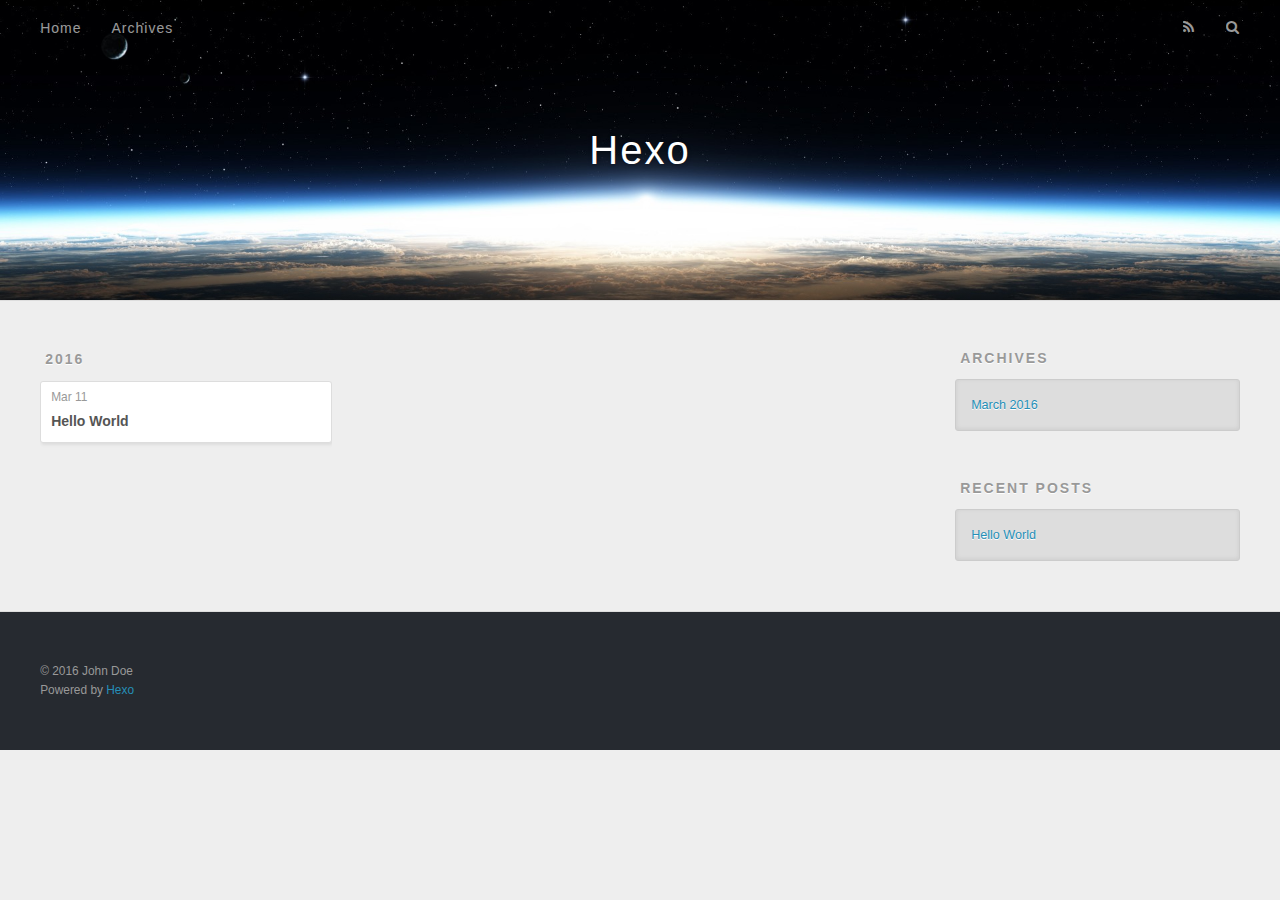
==== archives/index.html @ 0639b70a "Site updated: 2016-03-12 00:21:22" ====
<!DOCTYPE html>
<html>
<head>
  <meta charset="utf-8">
  
  <title>Archives | Hexo</title>
  <meta name="viewport" content="width=device-width, initial-scale=1, maximum-scale=1">
  <meta name="description">
<meta property="og:type" content="website">
<meta property="og:title" content="Hexo">
<meta property="og:url" content="http://yoursite.com/archives/index.html">
<meta property="og:site_name" content="Hexo">
<meta property="og:description">
<meta name="twitter:card" content="summary">
<meta name="twitter:title" content="Hexo">
<meta name="twitter:description">
  
    <link rel="alternate" href="/atom.xml" title="Hexo" type="application/atom+xml">
  
  
    <link rel="icon" href="/favicon.png">
  
  
    <link href="//fonts.googleapis.com/css?family=Source+Code+Pro" rel="stylesheet" type="text/css">
  
  <link rel="stylesheet" href="/css/style.css">
  

</head>

<body>
  <div id="container">
    <div id="wrap">
      <header id="header">
  <div id="banner"></div>
  <div id="header-outer" class="outer">
    <div id="header-title" class="inner">
      <h1 id="logo-wrap">
        <a href="/" id="logo">Hexo</a>
      </h1>
      
    </div>
    <div id="header-inner" class="inner">
      <nav id="main-nav">
        <a id="main-nav-toggle" class="nav-icon"></a>
        
          <a class="main-nav-link" href="/">Home</a>
        
          <a class="main-nav-link" href="/archives">Archives</a>
        
      </nav>
      <nav id="sub-nav">
        
          <a id="nav-rss-link" class="nav-icon" href="/atom.xml" title="RSS Feed"></a>
        
        <a id="nav-search-btn" class="nav-icon" title="Search"></a>
      </nav>
      <div id="search-form-wrap">
        <form action="//google.com/search" method="get" accept-charset="UTF-8" class="search-form"><input type="search" name="q" results="0" class="search-form-input" placeholder="Search"><button type="submit" class="search-form-submit">&#xF002;</button><input type="hidden" name="sitesearch" value="http://yoursite.com"></form>
      </div>
    </div>
  </div>
</header>
      <div class="outer">
        <section id="main">
  
  
    
    
      
      
      <section class="archives-wrap">
        <div class="archive-year-wrap">
          <a href="/archives/2016" class="archive-year">2016</a>
        </div>
        <div class="archives">
    
    <article class="archive-article archive-type-post">
  <div class="archive-article-inner">
    <header class="archive-article-header">
      <a href="/2016/03/11/hello-world/" class="archive-article-date">
  <time datetime="2016-03-11T15:10:54.000Z" itemprop="datePublished">Mar 11</time>
</a>
      
  
    <h1 itemprop="name">
      <a class="archive-article-title" href="/2016/03/11/hello-world/">Hello World</a>
    </h1>
  

    </header>
  </div>
</article>
  
  
    </div></section>
  

</section>
        
          <aside id="sidebar">
  
    

  
    

  
    
  
    
  <div class="widget-wrap">
    <h3 class="widget-title">Archives</h3>
    <div class="widget">
      <ul class="archive-list"><li class="archive-list-item"><a class="archive-list-link" href="/archives/2016/03/">March 2016</a></li></ul>
    </div>
  </div>


  
    
  <div class="widget-wrap">
    <h3 class="widget-title">Recent Posts</h3>
    <div class="widget">
      <ul>
        
          <li>
            <a href="/2016/03/11/hello-world/">Hello World</a>
          </li>
        
      </ul>
    </div>
  </div>

  
</aside>
        
      </div>
      <footer id="footer">
  
  <div class="outer">
    <div id="footer-info" class="inner">
      &copy; 2016 John Doe<br>
      Powered by <a href="http://hexo.io/" target="_blank">Hexo</a>
    </div>
  </div>
</footer>
    </div>
    <nav id="mobile-nav">
  
    <a href="/" class="mobile-nav-link">Home</a>
  
    <a href="/archives" class="mobile-nav-link">Archives</a>
  
</nav>
    

<script src="//ajax.googleapis.com/ajax/libs/jquery/2.0.3/jquery.min.js"></script>


  <link rel="stylesheet" href="/fancybox/jquery.fancybox.css">
  <script src="/fancybox/jquery.fancybox.pack.js"></script>


<script src="/js/script.js"></script>

  </div>
</body>
</html>
---- css/style.css ----
body {
  width: 100%;
}
body:before,
body:after {
  content: "";
  display: table;
}
body:after {
  clear: both;
}
html,
body,
div,
span,
applet,
object,
iframe,
h1,
h2,
h3,
h4,
h5,
h6,
p,
blockquote,
pre,
a,
abbr,
acronym,
address,
big,
cite,
code,
del,
dfn,
em,
img,
ins,
kbd,
q,
s,
samp,
small,
strike,
strong,
sub,
sup,
tt,
var,
dl,
dt,
dd,
ol,
ul,
li,
fieldset,
form,
label,
legend,
table,
caption,
tbody,
tfoot,
thead,
tr,
th,
td {
  margin: 0;
  padding: 0;
  border: 0;
  outline: 0;
  font-weight: inherit;
  font-style: inherit;
  font-family: inherit;
  font-size: 100%;
  vertical-align: baseline;
}
body {
  line-height: 1;
  color: #000;
  background: #fff;
}
ol,
ul {
  list-style: none;
}
table {
  border-collapse: separate;
  border-spacing: 0;
  vertical-align: middle;
}
caption,
th,
td {
  text-align: left;
  font-weight: normal;
  vertical-align: middle;
}
a img {
  border: none;
}
input,
button {
  margin: 0;
  padding: 0;
}
input::-moz-focus-inner,
button::-moz-focus-inner {
  border: 0;
  padding: 0;
}
@font-face {
  font-family: FontAwesome;
  font-style: normal;
  font-weight: normal;
  src: url("fonts/fontawesome-webfont.eot?v=#4.0.3");
  src: url("fonts/fontawesome-webfont.eot?#iefix&v=#4.0.3") format("embedded-opentype"), url("fonts/fontawesome-webfont.woff?v=#4.0.3") format("woff"), url("fonts/fontawesome-webfont.ttf?v=#4.0.3") format("truetype"), url("fonts/fontawesome-webfont.svg#fontawesomeregular?v=#4.0.3") format("svg");
}
html,
body,
#container {
  height: 100%;
}
body {
  background: #eee;
  font: 14px "Helvetica Neue", Helvetica, Arial, sans-serif;
  -webkit-text-size-adjust: 100%;
}
.outer {
  max-width: 1220px;
  margin: 0 auto;
  padding: 0 20px;
}
.outer:before,
.outer:after {
  content: "";
  display: table;
}
.outer:after {
  clear: both;
}
.inner {
  display: inline;
  float: left;
  width: 98.33333333333333%;
  margin: 0 0.833333333333333%;
}
.left,
.alignleft {
  float: left;
}
.right,
.alignright {
  float: right;
}
.clear {
  clear: both;
}
#container {
  position: relative;
}
.mobile-nav-on {
  overflow: hidden;
}
#wrap {
  height: 100%;
  width: 100%;
  position: absolute;
  top: 0;
  left: 0;
  -webkit-transition: 0.2s ease-out;
  -moz-transition: 0.2s ease-out;
  -ms-transition: 0.2s ease-out;
  transition: 0.2s ease-out;
  z-index: 1;
  background: #eee;
}
.mobile-nav-on #wrap {
  left: 280px;
}
@media screen and (min-width: 768px) {
  #main {
    display: inline;
    float: left;
    width: 73.33333333333333%;
    margin: 0 0.833333333333333%;
  }
}
.article-date,
.article-category-link,
.archive-year,
.widget-title {
  text-decoration: none;
  text-transform: uppercase;
  letter-spacing: 2px;
  color: #999;
  margin-bottom: 1em;
  margin-left: 5px;
  line-height: 1em;
  text-shadow: 0 1px #fff;
  font-weight: bold;
}
.article-inner,
.archive-article-inner {
  background: #fff;
  -webkit-box-shadow: 1px 2px 3px #ddd;
  box-shadow: 1px 2px 3px #ddd;
  border: 1px solid #ddd;
  -webkit-border-radius: 3px;
  border-radius: 3px;
}
.article-entry h1,
.widget h1 {
  font-size: 2em;
}
.article-entry h2,
.widget h2 {
  font-size: 1.5em;
}
.article-entry h3,
.widget h3 {
  font-size: 1.3em;
}
.article-entry h4,
.widget h4 {
  font-size: 1.2em;
}
.article-entry h5,
.widget h5 {
  font-size: 1em;
}
.article-entry h6,
.widget h6 {
  font-size: 1em;
  color: #999;
}
.article-entry hr,
.widget hr {
  border: 1px dashed #ddd;
}
.article-entry strong,
.widget strong {
  font-weight: bold;
}
.article-entry em,
.widget em,
.article-entry cite,
.widget cite {
  font-style: italic;
}
.article-entry sup,
.widget sup,
.article-entry sub,
.widget sub {
  font-size: 0.75em;
  line-height: 0;
  position: relative;
  vertical-align: baseline;
}
.article-entry sup,
.widget sup {
  top: -0.5em;
}
.article-entry sub,
.widget sub {
  bottom: -0.2em;
}
.article-entry small,
.widget small {
  font-size: 0.85em;
}
.article-entry acronym,
.widget acronym,
.article-entry abbr,
.widget abbr {
  border-bottom: 1px dotted;
}
.article-entry ul,
.widget ul,
.article-entry ol,
.widget ol,
.article-entry dl,
.widget dl {
  margin: 0 20px;
  line-height: 1.6em;
}
.article-entry ul ul,
.widget ul ul,
.article-entry ol ul,
.widget ol ul,
.article-entry ul ol,
.widget ul ol,
.article-entry ol ol,
.widget ol ol {
  margin-top: 0;
  margin-bottom: 0;
}
.article-entry ul,
.widget ul {
  list-style: disc;
}
.article-entry ol,
.widget ol {
  list-style: decimal;
}
.article-entry dt,
.widget dt {
  font-weight: bold;
}
#header {
  height: 300px;
  position: relative;
  border-bottom: 1px solid #ddd;
}
#header:before,
#header:after {
  content: "";
  position: absolute;
  left: 0;
  right: 0;
  height: 40px;
}
#header:before {
  top: 0;
  background: -webkit-linear-gradient(rgba(0,0,0,0.2), transparent);
  background: -moz-linear-gradient(rgba(0,0,0,0.2), transparent);
  background: -ms-linear-gradient(rgba(0,0,0,0.2), transparent);
  background: linear-gradient(rgba(0,0,0,0.2), transparent);
}
#header:after {
  bottom: 0;
  background: -webkit-linear-gradient(transparent, rgba(0,0,0,0.2));
  background: -moz-linear-gradient(transparent, rgba(0,0,0,0.2));
  background: -ms-linear-gradient(transparent, rgba(0,0,0,0.2));
  background: linear-gradient(transparent, rgba(0,0,0,0.2));
}
#header-outer {
  height: 100%;
  position: relative;
}
#header-inner {
  position: relative;
  overflow: hidden;
}
#banner {
  position: absolute;
  top: 0;
  left: 0;
  width: 100%;
  height: 100%;
  background: url("images/banner.jpg") center #000;
  -webkit-background-size: cover;
  -moz-background-size: cover;
  background-size: cover;
  z-index: -1;
}
#header-title {
  text-align: center;
  height: 40px;
  position: absolute;
  top: 50%;
  left: 0;
  margin-top: -20px;
}
#logo,
#subtitle {
  text-decoration: none;
  color: #fff;
  font-weight: 300;
  text-shadow: 0 1px 4px rgba(0,0,0,0.3);
}
#logo {
  font-size: 40px;
  line-height: 40px;
  letter-spacing: 2px;
}
#subtitle {
  font-size: 16px;
  line-height: 16px;
  letter-spacing: 1px;
}
#subtitle-wrap {
  margin-top: 16px;
}
#main-nav {
  float: left;
  margin-left: -15px;
}
.nav-icon,
.main-nav-link {
  float: left;
  color: #fff;
  opacity: 0.6;
  text-decoration: none;
  text-shadow: 0 1px rgba(0,0,0,0.2);
  -webkit-transition: opacity 0.2s;
  -moz-transition: opacity 0.2s;
  -ms-transition: opacity 0.2s;
  transition: opacity 0.2s;
  display: block;
  padding: 20px 15px;
}
.nav-icon:hover,
.main-nav-link:hover {
  opacity: 1;
}
.nav-icon {
  font-family: FontAwesome;
  text-align: center;
  font-size: 14px;
  width: 14px;
  height: 14px;
  padding: 20px 15px;
  position: relative;
  cursor: pointer;
}
.main-nav-link {
  font-weight: 300;
  letter-spacing: 1px;
}
@media screen and (max-width: 479px) {
  .main-nav-link {
    display: none;
  }
}
#main-nav-toggle {
  display: none;
}
#main-nav-toggle:before {
  content: "\f0c9";
}
@media screen and (max-width: 479px) {
  #main-nav-toggle {
    display: block;
  }
}
#sub-nav {
  float: right;
  margin-right: -15px;
}
#nav-rss-link:before {
  content: "\f09e";
}
#nav-search-btn:before {
  content: "\f002";
}
#search-form-wrap {
  position: absolute;
  top: 15px;
  width: 150px;
  height: 30px;
  right: -150px;
  opacity: 0;
  -webkit-transition: 0.2s ease-out;
  -moz-transition: 0.2s ease-out;
  -ms-transition: 0.2s ease-out;
  transition: 0.2s ease-out;
}
#search-form-wrap.on {
  opacity: 1;
  right: 0;
}
@media screen and (max-width: 479px) {
  #search-form-wrap {
    width: 100%;
    right: -100%;
  }
}
.search-form {
  position: absolute;
  top: 0;
  left: 0;
  right: 0;
  background: #fff;
  padding: 5px 15px;
  -webkit-border-radius: 15px;
  border-radius: 15px;
  -webkit-box-shadow: 0 0 10px rgba(0,0,0,0.3);
  box-shadow: 0 0 10px rgba(0,0,0,0.3);
}
.search-form-input {
  border: none;
  background: none;
  color: #555;
  width: 100%;
  font: 13px "Helvetica Neue", Helvetica, Arial, sans-serif;
  outline: none;
}
.search-form-input::-webkit-search-results-decoration,
.search-form-input::-webkit-search-cancel-button {
  -webkit-appearance: none;
}
.search-form-submit {
  position: absolute;
  top: 50%;
  right: 10px;
  margin-top: -7px;
  font: 13px FontAwesome;
  border: none;
  background: none;
  color: #bbb;
  cursor: pointer;
}
.search-form-submit:hover,
.search-form-submit:focus {
  color: #777;
}
.article {
  margin: 50px 0;
}
.article-inner {
  overflow: hidden;
}
.article-meta:before,
.article-meta:after {
  content: "";
  display: table;
}
.article-meta:after {
  clear: both;
}
.article-date {
  float: left;
}
.article-category {
  float: left;
  line-height: 1em;
  color: #ccc;
  text-shadow: 0 1px #fff;
  margin-left: 8px;
}
.article-category:before {
  content: "\2022";
}
.article-category-link {
  margin: 0 12px 1em;
}
.article-header {
  padding: 20px 20px 0;
}
.article-title {
  text-decoration: none;
  font-size: 2em;
  font-weight: bold;
  color: #555;
  line-height: 1.1em;
  -webkit-transition: color 0.2s;
  -moz-transition: color 0.2s;
  -ms-transition: color 0.2s;
  transition: color 0.2s;
}
a.article-title:hover {
  color: #258fb8;
}
.article-entry {
  color: #555;
  padding: 0 20px;
}
.article-entry:before,
.article-entry:after {
  content: "";
  display: table;
}
.article-entry:after {
  clear: both;
}
.article-entry p,
.article-entry table {
  line-height: 1.6em;
  margin: 1.6em 0;
}
.article-entry h1,
.article-entry h2,
.article-entry h3,
.article-entry h4,
.article-entry h5,
.article-entry h6 {
  font-weight: bold;
}
.article-entry h1,
.article-entry h2,
.article-entry h3,
.article-entry h4,
.article-entry h5,
.article-entry h6 {
  line-height: 1.1em;
  margin: 1.1em 0;
}
.article-entry a {
  color: #258fb8;
  text-decoration: none;
}
.article-entry a:hover {
  text-decoration: underline;
}
.article-entry ul,
.article-entry ol,
.article-entry dl {
  margin-top: 1.6em;
  margin-bottom: 1.6em;
}
.article-entry img,
.article-entry video {
  max-width: 100%;
  height: auto;
  display: block;
  margin: auto;
}
.article-entry iframe {
  border: none;
}
.article-entry table {
  width: 100%;
  border-collapse: collapse;
  border-spacing: 0;
}
.article-entry th {
  font-weight: bold;
  border-bottom: 3px solid #ddd;
  padding-bottom: 0.5em;
}
.article-entry td {
  border-bottom: 1px solid #ddd;
  padding: 10px 0;
}
.article-entry blockquote {
  font-family: Georgia, "Times New Roman", serif;
  font-size: 1.4em;
  margin: 1.6em 20px;
  text-align: center;
}
.article-entry blockquote footer {
  font-size: 14px;
  margin: 1.6em 0;
  font-family: "Helvetica Neue", Helvetica, Arial, sans-serif;
}
.article-entry blockquote footer cite:before {
  content: "—";
  padding: 0 0.5em;
}
.article-entry .pullquote {
  text-align: left;
  width: 45%;
  margin: 0;
}
.article-entry .pullquote.left {
  margin-left: 0.5em;
  margin-right: 1em;
}
.article-entry .pullquote.right {
  margin-right: 0.5em;
  margin-left: 1em;
}
.article-entry .caption {
  color: #999;
  display: block;
  font-size: 0.9em;
  margin-top: 0.5em;
  position: relative;
  text-align: center;
}
.article-entry .video-container {
  position: relative;
  padding-top: 56.25%;
  height: 0;
  overflow: hidden;
}
.article-entry .video-container iframe,
.article-entry .video-container object,
.article-entry .video-container embed {
  position: absolute;
  top: 0;
  left: 0;
  width: 100%;
  height: 100%;
  margin-top: 0;
}
.article-more-link a {
  display: inline-block;
  line-height: 1em;
  padding: 6px 15px;
  -webkit-border-radius: 15px;
  border-radius: 15px;
  background: #eee;
  color: #999;
  text-shadow: 0 1px #fff;
  text-decoration: none;
}
.article-more-link a:hover {
  background: #258fb8;
  color: #fff;
  text-decoration: none;
  text-shadow: 0 1px #1e7293;
}
.article-footer {
  font-size: 0.85em;
  line-height: 1.6em;
  border-top: 1px solid #ddd;
  padding-top: 1.6em;
  margin: 0 20px 20px;
}
.article-footer:before,
.article-footer:after {
  content: "";
  display: table;
}
.article-footer:after {
  clear: both;
}
.article-footer a {
  color: #999;
  text-decoration: none;
}
.article-footer a:hover {
  color: #555;
}
.article-tag-list-item {
  float: left;
  margin-right: 10px;
}
.article-tag-list-link:before {
  content: "#";
}
.article-comment-link {
  float: right;
}
.article-comment-link:before {
  content: "\f075";
  font-family: FontAwesome;
  padding-right: 8px;
}
.article-share-link {
  cursor: pointer;
  float: right;
  margin-left: 20px;
}
.article-share-link:before {
  content: "\f064";
  font-family: FontAwesome;
  padding-right: 6px;
}
#article-nav {
  position: relative;
}
#article-nav:before,
#article-nav:after {
  content: "";
  display: table;
}
#article-nav:after {
  clear: both;
}
@media screen and (min-width: 768px) {
  #article-nav {
    margin: 50px 0;
  }
  #article-nav:before {
    width: 8px;
    height: 8px;
    position: absolute;
    top: 50%;
    left: 50%;
    margin-top: -4px;
    margin-left: -4px;
    content: "";
    -webkit-border-radius: 50%;
    border-radius: 50%;
    background: #ddd;
    -webkit-box-shadow: 0 1px 2px #fff;
    box-shadow: 0 1px 2px #fff;
  }
}
.article-nav-link-wrap {
  text-decoration: none;
  text-shadow: 0 1px #fff;
  color: #999;
  -webkit-box-sizing: border-box;
  -moz-box-sizing: border-box;
  box-sizing: border-box;
  margin-top: 50px;
  text-align: center;
  display: block;
}
.article-nav-link-wrap:hover {
  color: #555;
}
@media screen and (min-width: 768px) {
  .article-nav-link-wrap {
    width: 50%;
    margin-top: 0;
  }
}
@media screen and (min-width: 768px) {
  #article-nav-newer {
    float: left;
    text-align: right;
    padding-right: 20px;
  }
}
@media screen and (min-width: 768px) {
  #article-nav-older {
    float: right;
    text-align: left;
    padding-left: 20px;
  }
}
.article-nav-caption {
  text-transform: uppercase;
  letter-spacing: 2px;
  color: #ddd;
  line-height: 1em;
  font-weight: bold;
}
#article-nav-newer .article-nav-caption {
  margin-right: -2px;
}
.article-nav-title {
  font-size: 0.85em;
  line-height: 1.6em;
  margin-top: 0.5em;
}
.article-share-box {
  position: absolute;
  display: none;
  background: #fff;
  -webkit-box-shadow: 1px 2px 10px rgba(0,0,0,0.2);
  box-shadow: 1px 2px 10px rgba(0,0,0,0.2);
  -webkit-border-radius: 3px;
  border-radius: 3px;
  margin-left: -145px;
  overflow: hidden;
  z-index: 1;
}
.article-share-box.on {
  display: block;
}
.article-share-input {
  width: 100%;
  background: none;
  -webkit-box-sizing: border-box;
  -moz-box-sizing: border-box;
  box-sizing: border-box;
  font: 14px "Helvetica Neue", Helvetica, Arial, sans-serif;
  padding: 0 15px;
  color: #555;
  outline: none;
  border: 1px solid #ddd;
  -webkit-border-radius: 3px 3px 0 0;
  border-radius: 3px 3px 0 0;
  height: 36px;
  line-height: 36px;
}
.article-share-links {
  background: #eee;
}
.article-share-links:before,
.article-share-links:after {
  content: "";
  display: table;
}
.article-share-links:after {
  clear: both;
}
.article-share-twitter,
.article-share-facebook,
.article-share-pinterest,
.article-share-google {
  width: 50px;
  height: 36px;
  display: block;
  float: left;
  position: relative;
  color: #999;
  text-shadow: 0 1px #fff;
}
.article-share-twitter:before,
.article-share-facebook:before,
.article-share-pinterest:before,
.article-share-google:before {
  font-size: 20px;
  font-family: FontAwesome;
  width: 20px;
  height: 20px;
  position: absolute;
  top: 50%;
  left: 50%;
  margin-top: -10px;
  margin-left: -10px;
  text-align: center;
}
.article-share-twitter:hover,
.article-share-facebook:hover,
.article-share-pinterest:hover,
.article-share-google:hover {
  color: #fff;
}
.article-share-twitter:before {
  content: "\f099";
}
.article-share-twitter:hover {
  background: #00aced;
  text-shadow: 0 1px #008abe;
}
.article-share-facebook:before {
  content: "\f09a";
}
.article-share-facebook:hover {
  background: #3b5998;
  text-shadow: 0 1px #2f477a;
}
.article-share-pinterest:before {
  content: "\f0d2";
}
.article-share-pinterest:hover {
  background: #cb2027;
  text-shadow: 0 1px #a21a1f;
}
.article-share-google:before {
  content: "\f0d5";
}
.article-share-google:hover {
  background: #dd4b39;
  text-shadow: 0 1px #be3221;
}
.article-gallery {
  background: #000;
  position: relative;
}
.article-gallery-photos {
  position: relative;
  overflow: hidden;
}
.article-gallery-img {
  display: none;
  max-width: 100%;
}
.article-gallery-img:first-child {
  display: block;
}
.article-gallery-img.loaded {
  position: absolute;
  display: block;
}
.article-gallery-img img {
  display: block;
  max-width: 100%;
  margin: 0 auto;
}
#comments {
  background: #fff;
  -webkit-box-shadow: 1px 2px 3px #ddd;
  box-shadow: 1px 2px 3px #ddd;
  padding: 20px;
  border: 1px solid #ddd;
  -webkit-border-radius: 3px;
  border-radius: 3px;
  margin: 50px 0;
}
#comments a {
  color: #258fb8;
}
.archives-wrap {
  margin: 50px 0;
}
.archives:before,
.archives:after {
  content: "";
  display: table;
}
.archives:after {
  clear: both;
}
.archive-year-wrap {
  margin-bottom: 1em;
}
.archives {
  -webkit-column-gap: 10px;
  -moz-column-gap: 10px;
  column-gap: 10px;
}
@media screen and (min-width: 480px) and (max-width: 767px) {
  .archives {
    -webkit-column-count: 2;
    -moz-column-count: 2;
    column-count: 2;
  }
}
@media screen and (min-width: 768px) {
  .archives {
    -webkit-column-count: 3;
    -moz-column-count: 3;
    column-count: 3;
  }
}
.archive-article {
  -webkit-column-break-inside: avoid;
  page-break-inside: avoid;
  overflow: hidden;
  break-inside: avoid-column;
}
.archive-article-inner {
  padding: 10px;
  margin-bottom: 15px;
}
.archive-article-title {
  text-decoration: none;
  font-weight: bold;
  color: #555;
  -webkit-transition: color 0.2s;
  -moz-transition: color 0.2s;
  -ms-transition: color 0.2s;
  transition: color 0.2s;
  line-height: 1.6em;
}
.archive-article-title:hover {
  color: #258fb8;
}
.archive-article-footer {
  margin-top: 1em;
}
.archive-article-date {
  color: #999;
  text-decoration: none;
  font-size: 0.85em;
  line-height: 1em;
  margin-bottom: 0.5em;
  display: block;
}
#page-nav {
  margin: 50px auto;
  background: #fff;
  -webkit-box-shadow: 1px 2px 3px #ddd;
  box-shadow: 1px 2px 3px #ddd;
  border: 1px solid #ddd;
  -webkit-border-radius: 3px;
  border-radius: 3px;
  text-align: center;
  color: #999;
  overflow: hidden;
}
#page-nav:before,
#page-nav:after {
  content: "";
  display: table;
}
#page-nav:after {
  clear: both;
}
#page-nav a,
#page-nav span {
  padding: 10px 20px;
  line-height: 1;
  height: 2ex;
}
#page-nav a {
  color: #999;
  text-decoration: none;
}
#page-nav a:hover {
  background: #999;
  color: #fff;
}
#page-nav .prev {
  float: left;
}
#page-nav .next {
  float: right;
}
#page-nav .page-number {
  display: inline-block;
}
@media screen and (max-width: 479px) {
  #page-nav .page-number {
    display: none;
  }
}
#page-nav .current {
  color: #555;
  font-weight: bold;
}
#page-nav .space {
  color: #ddd;
}
#footer {
  background: #262a30;
  padding: 50px 0;
  border-top: 1px solid #ddd;
  color: #999;
}
#footer a {
  color: #258fb8;
  text-decoration: none;
}
#footer a:hover {
  text-decoration: underline;
}
#footer-info {
  line-height: 1.6em;
  font-size: 0.85em;
}
.article-entry pre,
.article-entry .highlight {
  background: #2d2d2d;
  margin: 0 -20px;
  padding: 15px 20px;
  border-style: solid;
  border-color: #ddd;
  border-width: 1px 0;
  overflow: auto;
  color: #ccc;
  line-height: 22.400000000000002px;
}
.article-entry .highlight .gutter pre,
.article-entry .gist .gist-file .gist-data .line-numbers {
  color: #666;
  font-size: 0.85em;
}
.article-entry pre,
.article-entry code {
  font-family: "Source Code Pro", Consolas, Monaco, Menlo, Consolas, monospace;
}
.article-entry code {
  background: #eee;
  text-shadow: 0 1px #fff;
  padding: 0 0.3em;
}
.article-entry pre code {
  background: none;
  text-shadow: none;
  padding: 0;
}
.article-entry .highlight pre {
  border: none;
  margin: 0;
  padding: 0;
}
.article-entry .highlight table {
  margin: 0;
  width: auto;
}
.article-entry .highlight td {
  border: none;
  padding: 0;
}
.article-entry .highlight figcaption {
  font-size: 0.85em;
  color: #999;
  line-height: 1em;
  margin-bottom: 1em;
}
.article-entry .highlight figcaption:before,
.article-entry .highlight figcaption:after {
  content: "";
  display: table;
}
.article-entry .highlight figcaption:after {
  clear: both;
}
.article-entry .highlight figcaption a {
  float: right;
}
.article-entry .highlight .gutter pre {
  text-align: right;
  padding-right: 20px;
}
.article-entry .highlight .line {
  height: 22.400000000000002px;
}
.article-entry .highlight .line.marked {
  background: #515151;
}
.article-entry .gist {
  margin: 0 -20px;
  border-style: solid;
  border-color: #ddd;
  border-width: 1px 0;
  background: #2d2d2d;
  padding: 15px 20px 15px 0;
}
.article-entry .gist .gist-file {
  border: none;
  font-family: "Source Code Pro", Consolas, Monaco, Menlo, Consolas, monospace;
  margin: 0;
}
.article-entry .gist .gist-file .gist-data {
  background: none;
  border: none;
}
.article-entry .gist .gist-file .gist-data .line-numbers {
  background: none;
  border: none;
  padding: 0 20px 0 0;
}
.article-entry .gist .gist-file .gist-data .line-data {
  padding: 0 !important;
}
.article-entry .gist .gist-file .highlight {
  margin: 0;
  padding: 0;
  border: none;
}
.article-entry .gist .gist-file .gist-meta {
  background: #2d2d2d;
  color: #999;
  font: 0.85em "Helvetica Neue", Helvetica, Arial, sans-serif;
  text-shadow: 0 0;
  padding: 0;
  margin-top: 1em;
  margin-left: 20px;
}
.article-entry .gist .gist-file .gist-meta a {
  color: #258fb8;
  font-weight: normal;
}
.article-entry .gist .gist-file .gist-meta a:hover {
  text-decoration: underline;
}
pre .comment,
pre .title {
  color: #999;
}
pre .variable,
pre .attribute,
pre .tag,
pre .regexp,
pre .ruby .constant,
pre .xml .tag .title,
pre .xml .pi,
pre .xml .doctype,
pre .html .doctype,
pre .css .id,
pre .css .class,
pre .css .pseudo {
  color: #f2777a;
}
pre .number,
pre .preprocessor,
pre .built_in,
pre .literal,
pre .params,
pre .constant {
  color: #f99157;
}
pre .class,
pre .ruby .class .title,
pre .css .rules .attribute {
  color: #9c9;
}
pre .string,
pre .value,
pre .inheritance,
pre .header,
pre .ruby .symbol,
pre .xml .cdata {
  color: #9c9;
}
pre .css .hexcolor {
  color: #6cc;
}
pre .function,
pre .python .decorator,
pre .python .title,
pre .ruby .function .title,
pre .ruby .title .keyword,
pre .perl .sub,
pre .javascript .title,
pre .coffeescript .title {
  color: #69c;
}
pre .keyword,
pre .javascript .function {
  color: #c9c;
}
@media screen and (max-width: 479px) {
  #mobile-nav {
    position: absolute;
    top: 0;
    left: 0;
    width: 280px;
    height: 100%;
    background: #191919;
    border-right: 1px solid #fff;
  }
}
@media screen and (max-width: 479px) {
  .mobile-nav-link {
    display: block;
    color: #999;
    text-decoration: none;
    padding: 15px 20px;
    font-weight: bold;
  }
  .mobile-nav-link:hover {
    color: #fff;
  }
}
@media screen and (min-width: 768px) {
  #sidebar {
    display: inline;
    float: left;
    width: 23.333333333333332%;
    margin: 0 0.833333333333333%;
  }
}
.widget-wrap {
  margin: 50px 0;
}
.widget {
  color: #777;
  text-shadow: 0 1px #fff;
  background: #ddd;
  -webkit-box-shadow: 0 -1px 4px #ccc inset;
  box-shadow: 0 -1px 4px #ccc inset;
  border: 1px solid #ccc;
  padding: 15px;
  -webkit-border-radius: 3px;
  border-radius: 3px;
}
.widget a {
  color: #258fb8;
  text-decoration: none;
}
.widget a:hover {
  text-decoration: underline;
}
.widget ul ul,
.widget ol ul,
.widget dl ul,
.widget ul ol,
.widget ol ol,
.widget dl ol,
.widget ul dl,
.widget ol dl,
.widget dl dl {
  margin-left: 15px;
  list-style: disc;
}
.widget {
  line-height: 1.6em;
  word-wrap: break-word;
  font-size: 0.9em;
}
.widget ul,
.widget ol {
  list-style: none;
  margin: 0;
}
.widget ul ul,
.widget ol ul,
.widget ul ol,
.widget ol ol {
  margin: 0 20px;
}
.widget ul ul,
.widget ol ul {
  list-style: disc;
}
.widget ul ol,
.widget ol ol {
  list-style: decimal;
}
.category-list-count,
.tag-list-count,
.archive-list-count {
  padding-left: 5px;
  color: #999;
  font-size: 0.85em;
}
.category-list-count:before,
.tag-list-count:before,
.archive-list-count:before {
  content: "(";
}
.category-list-count:after,
.tag-list-count:after,
.archive-list-count:after {
  content: ")";
}
.tagcloud a {
  margin-right: 5px;
  display: inline-block;
}
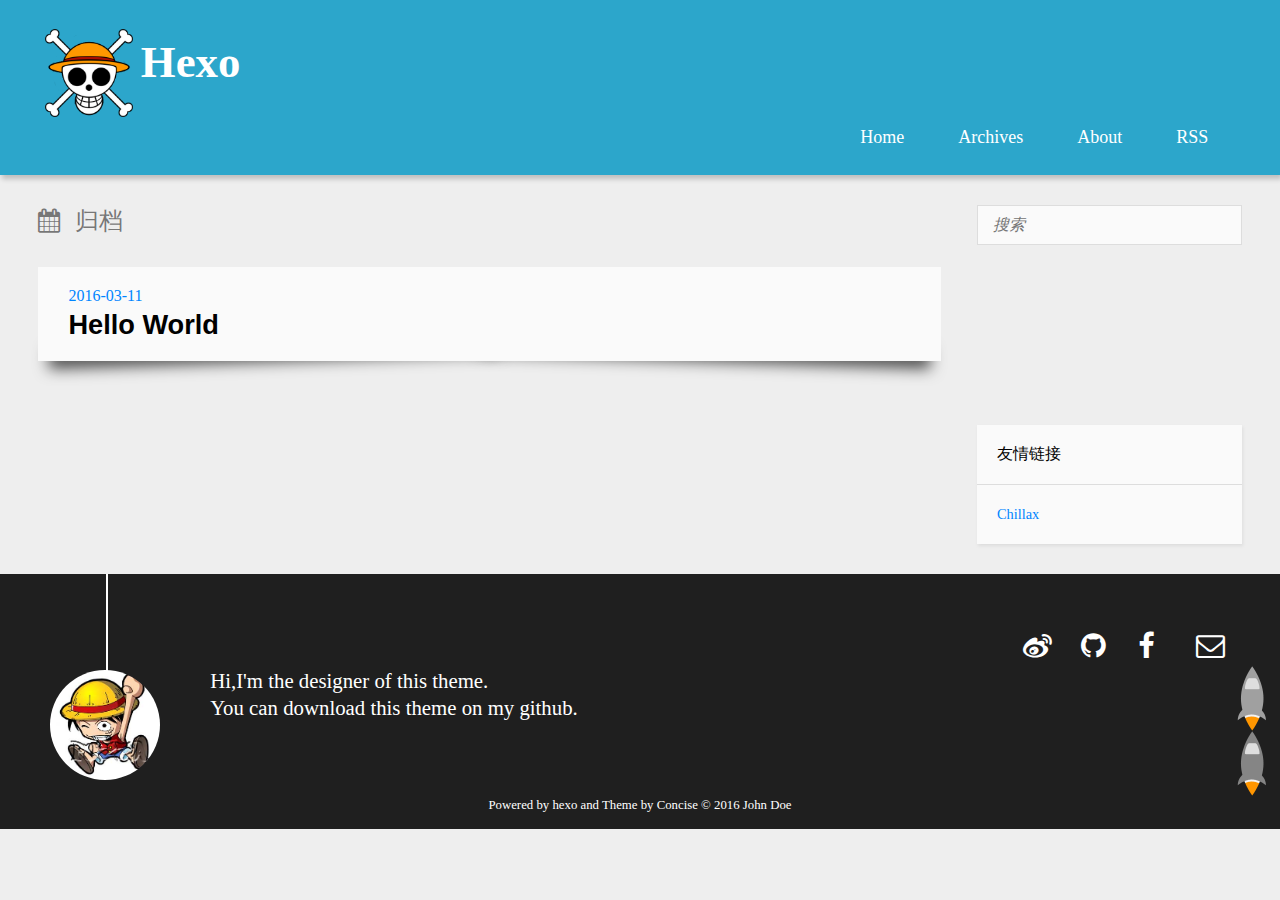
==== commit c8cf82f2: "Site updated: 2016-03-12 00:30:50" ====
--- a/archives/index.html
+++ b/archives/index.html
@@ -1,169 +1,195 @@
-<!DOCTYPE html>
+
+
+<!DOCTYPE HTML>
 <html>
 <head>
   <meta charset="utf-8">
+  <script type="text/javascript" src="http://tajs.qq.com/stats?sId=44218032" charset="UTF-8"></script>
+  <script>
+	var _hmt = _hmt || [];
+	(function() {
+	  var hm = document.createElement("script");
+	  hm.src = "//hm.baidu.com/hm.js?7192fa361f5cabb11d8a22de41c1ba8f";
+	  var s = document.getElementsByTagName("script")[0]; 
+	  s.parentNode.insertBefore(hm, s);
+	})();
+	</script>
   
-  <title>Archives | Hexo</title>
-  <meta name="viewport" content="width=device-width, initial-scale=1, maximum-scale=1">
-  <meta name="description">
-<meta property="og:type" content="website">
-<meta property="og:title" content="Hexo">
-<meta property="og:url" content="http://yoursite.com/archives/index.html">
-<meta property="og:site_name" content="Hexo">
-<meta property="og:description">
-<meta name="twitter:card" content="summary">
-<meta name="twitter:title" content="Hexo">
-<meta name="twitter:description">
-  
-    <link rel="alternate" href="/atom.xml" title="Hexo" type="application/atom+xml">
+  <title>归档 | Hexo</title>
+  <meta name="author" content="John Doe">
   
   
-    <link rel="icon" href="/favicon.png">
+  <meta name="viewport" content="width=device-width, initial-scale=1, maximum-scale=1">
+
   
+  <meta property="og:site_name" content="Hexo"/>
+
   
-    <link href="//fonts.googleapis.com/css?family=Source+Code+Pro" rel="stylesheet" type="text/css">
-  
-  <link rel="stylesheet" href="/css/style.css">
+    <meta property="og:image" content="undefined"/>
   
 
+  <link href="/imgs/favicon.ico" rel="icon" type="image/x-ico">
+  <link rel="alternate" href="/atom.xml" title="Hexo" type="application/atom+xml">
+  <link rel="stylesheet" href="/css/style.css" media="screen" type="text/css">
+  <!--[if lt IE 9]><script src="//html5shiv.googlecode.com/svn/trunk/html5.js"></script><![endif]-->
+  <script src="//libs.baidu.com/jquery/1.8.0/jquery.min.js"></script>
 </head>
 
+
 <body>
-  <div id="container">
-    <div id="wrap">
-      <header id="header">
-  <div id="banner"></div>
-  <div id="header-outer" class="outer">
-    <div id="header-title" class="inner">
-      <h1 id="logo-wrap">
-        <a href="/" id="logo">Hexo</a>
-      </h1>
-      
-    </div>
-    <div id="header-inner" class="inner">
-      <nav id="main-nav">
-        <a id="main-nav-toggle" class="nav-icon"></a>
-        
-          <a class="main-nav-link" href="/">Home</a>
-        
-          <a class="main-nav-link" href="/archives">Archives</a>
-        
-      </nav>
-      <nav id="sub-nav">
-        
-          <a id="nav-rss-link" class="nav-icon" href="/atom.xml" title="RSS Feed"></a>
-        
-        <a id="nav-search-btn" class="nav-icon" title="Search"></a>
-      </nav>
-      <div id="search-form-wrap">
-        <form action="//google.com/search" method="get" accept-charset="UTF-8" class="search-form"><input type="search" name="q" results="0" class="search-form-input" placeholder="Search"><button type="submit" class="search-form-submit">&#xF002;</button><input type="hidden" name="sitesearch" value="http://yoursite.com"></form>
-      </div>
-    </div>
-  </div>
+  <header><div>
+		
+			<div id="imglogo">
+				<a href="/"><img src="/imgs/logo.png" alt="Hexo" title="Hexo"/></a>
+			</div>
+			
+			<div id="textlogo">
+				<h1 class="site-name">Hexo</h1>
+				<h2 class="blog-motto"></h2>
+			</div>
+			<nav class="animated">
+				<ul>
+					
+						<li><a href="/">Home</a></li>
+					
+						<li><a href="/archives">Archives</a></li>
+					
+						<li><a href="/about">About</a></li>
+					
+					<li> <a href="/atom.xml">RSS</a> </li>
+				</ul>
+			</nav>			
+</div>
 </header>
-      <div class="outer">
-        <section id="main">
-  
-  
-    
-    
-      
-      
-      <section class="archives-wrap">
-        <div class="archive-year-wrap">
-          <a href="/archives/2016" class="archive-year">2016</a>
-        </div>
-        <div class="archives">
-    
-    <article class="archive-article archive-type-post">
-  <div class="archive-article-inner">
-    <header class="archive-article-header">
-      <a href="/2016/03/11/hello-world/" class="archive-article-date">
-  <time datetime="2016-03-11T15:10:54.000Z" itemprop="datePublished">Mar 11</time>
-</a>
-      
-  
-    <h1 itemprop="name">
-      <a class="archive-article-title" href="/2016/03/11/hello-world/">Hello World</a>
-    </h1>
+  <div id="content" class="inner">
+    <div id="main-col" class="alignleft"><div id="wrapper">
+<h2 class="archive-title">归档</h2>
+
+<div class="archive">
+
+  <article class="post">
+	<div class="post-content">
+	  <header>
+		<time datetime="2016-03-11T15:10:54.000Z"><a href="/2016/03/11/hello-world/">2016-03-11</a></time>
+		
+		  <h1 class="title"><a href="/2016/03/11/hello-world/">Hello World</a></h1>
+		
+	  </header>
+	</div>
+  </article>
+
+</div>
+</div></div>
+    <aside id="sidebar" class="alignright">
+  <div class="search">
+  <form action="//google.com/search" method="get" accept-charset="utf-8">
+    <input type="search" name="q" results="0" placeholder="搜索">
+    <input type="hidden" name="q" value="site:yoursite.com">
+  </form>
+</div>
+
   
 
-    </header>
-  </div>
-</article>
-  
-  
-    </div></section>
   
 
-</section>
-        
-          <aside id="sidebar">
-  
-    
+  <iframe width="100%" height="140" class="share_self"  frameborder="0" scrolling="no" src="http://widget.weibo.com/weiboshow/index.php?language=&width=0&height=550&fansRow=2&ptype=1&speed=0&skin=1&isTitle=1&noborder=1&isWeibo=0&isFans=0&uid=1923610190&verifier=6af5ad6a&colors=fafafa,fafafa,666666,0082cb,ecfbfd&dpc=1"></iframe>
 
-  
-    
-
-  
-    
-  
-    
-  <div class="widget-wrap">
-    <h3 class="widget-title">Archives</h3>
-    <div class="widget">
-      <ul class="archive-list"><li class="archive-list-item"><a class="archive-list-link" href="/archives/2016/03/">March 2016</a></li></ul>
-    </div>
+  <div class="widget tag">
+<h3 class="title">友情链接</h3>
+<ul class="entry">
+<li><a href="http://opiece.me" title="Chillax's Blog" target="_blank">Chillax</a></li>
+</ul>
+</div>
+</aside>
+    <div class="clearfix"></div>
   </div>
+  <footer id="footer"><div id="footer" >
+	
+	<div class="line">
+		<span></span>
+		<div class="author"></div>
+	</div>
+	
+	
+	<section class="info">
+		<p> Hi,I&#39;m the designer of this theme. <br/>
+			You can download this theme on my github.</p>
+	</section>
+	 
+	<div class="social-font clearfix">
+		
+		<a href="http://weibo.com/1923610190" target="_blank" title="weibo"></a>
+		
+		
+		
+		<a href="https://github.com/huangjunhui" target="_blank" title="github"></a>
+		
+		
+		<a href="https://www.facebook.com/huangjunhui" target="_blank" title="facebook"></a>
+		
+		
+		
+		<a href="mailto:jhhuang1993@foxmail.com" target="_blank" class="icon-email" title="Email Me"></a>
+		
+	</div>
+		<p class="copyright">Powered by <a href="http://hexo.io" target="_blank" title="hexo">hexo</a> and Theme by <a href="https://github.com/huangjunhui/concise" target="_blank" title="Concise">Concise</a> © 2016 
+		
+		<a href="http://yoursite.com/about" target="_blank" title="John Doe">John Doe</a>
+		
+		</p>
+</div>
+</footer>
+  <script src="//libs.baidu.com/jquery/2.0.3/jquery.min.js"></script>
+<script src="/js/jquery.imagesloaded.min.js"></script>
+<script src="/js/gallery.js"></script>
+<script src="/js/counter.js"></script>
 
 
-  
-    
-  <div class="widget-wrap">
-    <h3 class="widget-title">Recent Posts</h3>
-    <div class="widget">
-      <ul>
-        
-          <li>
-            <a href="/2016/03/11/hello-world/">Hello World</a>
-          </li>
-        
-      </ul>
-    </div>
-  </div>
-
-  
-</aside>
-        
-      </div>
-      <footer id="footer">
-  
-  <div class="outer">
-    <div id="footer-info" class="inner">
-      &copy; 2016 John Doe<br>
-      Powered by <a href="http://hexo.io/" target="_blank">Hexo</a>
-    </div>
-  </div>
-</footer>
-    </div>
-    <nav id="mobile-nav">
-  
-    <a href="/" class="mobile-nav-link">Home</a>
-  
-    <a href="/archives" class="mobile-nav-link">Archives</a>
-  
-</nav>
-    
-
-<script src="//ajax.googleapis.com/ajax/libs/jquery/2.0.3/jquery.min.js"></script>
 
 
-  <link rel="stylesheet" href="/fancybox/jquery.fancybox.css">
-  <script src="/fancybox/jquery.fancybox.pack.js"></script>
+<link rel="stylesheet" href="/fancybox/jquery.fancybox.css" media="screen" type="text/css">
+<script src="/fancybox/jquery.fancybox.pack.js"></script>
+<script type="text/javascript">
+(function($){
+  $('.fancybox').fancybox();
+})(jQuery);
+</script>
+
+<div id="totop" style="position:fixed;bottom:100px;right:10px;cursor: pointer;">
+<a title="返回顶部"><img src="/imgs/scrollup.png"/></a>
+</div>
+<script src="/js/totop.js"></script>
+<!-- mathjax config similar to math.stackexchange -->
+
+<script type="text/x-mathjax-config">
+  MathJax.Hub.Config({
+    tex2jax: {
+      inlineMath: [ ['$','$'], ["\\(","\\)"] ],
+      processEscapes: true
+    }
+  });
+</script>
+
+<script type="text/x-mathjax-config">
+    MathJax.Hub.Config({
+      tex2jax: {
+        skipTags: ['script', 'noscript', 'style', 'textarea', 'pre', 'code']
+      }
+    });
+</script>
+
+<script type="text/x-mathjax-config">
+    MathJax.Hub.Queue(function() {
+        var all = MathJax.Hub.getAllJax(), i;
+        for(i=0; i < all.length; i += 1) {
+            all[i].SourceElement().parentNode.className += ' has-jax';
+        }
+    });
+</script>
+
+<script type="text/javascript" src="http://cdn.mathjax.org/mathjax/latest/MathJax.js?config=TeX-AMS-MML_HTMLorMML">
+</script>
+</body>
+</html>
 
 
-<script src="/js/script.js"></script>
-
-  </div>
-</body>
-</html>--- a/css/style.css
+++ b/css/style.css
@@ -1,674 +1,657 @@
+@import url("//fonts.useso.com/css?family=Lato:400,400italic");
+@font-face {
+  font-family: 'FontAwesome';
+  font-style: normal;
+  font-weight: normal;
+  src: url("font/fontawesome-webfont.eot?#iefix") format('embedded-opentype'), url("font/fontawesome-webfont.woff") format('woff'), url("font/fontawesome-webfont.ttf") format('truetype'), url("font/fontawesome-webfont.svg#FontAwesomeRegular") format('svg');
+}
+* {
+  margin: 0;
+  padding: 0;
+}
 body {
-  width: 100%;
-}
-body:before,
-body:after {
-  content: "";
-  display: table;
-}
-body:after {
-  clear: both;
-}
-html,
-body,
-div,
-span,
-applet,
-object,
-iframe,
+  background: #eee;
+  color: #000;
+  font-family: Georgia, 'Times New Roman', Times, 'Songti SC', SimSun, "Microsoft YaHei", serif;
+  font-size: 16px;
+  font-weight: 500;
+  text-shadow: 0 0 2px transparent;
+}
+@media screen and (max-width: 1260px) {
+  body {
+    margin: 0 30px;
+  }
+}
+@media screen and (max-width: 600px) {
+  body {
+    font-size: 13px;
+  }
+}
 h1,
 h2,
 h3,
 h4,
 h5,
-h6,
-p,
-blockquote,
-pre,
-a,
-abbr,
-acronym,
-address,
-big,
-cite,
-code,
-del,
-dfn,
-em,
-img,
-ins,
-kbd,
-q,
-s,
-samp,
-small,
-strike,
-strong,
-sub,
-sup,
-tt,
-var,
-dl,
-dt,
-dd,
-ol,
-ul,
-li,
-fieldset,
-form,
-label,
-legend,
-table,
-caption,
-tbody,
-tfoot,
-thead,
-tr,
-th,
-td {
-  margin: 0;
-  padding: 0;
-  border: 0;
-  outline: 0;
-  font-weight: inherit;
-  font-style: inherit;
-  font-family: inherit;
-  font-size: 100%;
-  vertical-align: baseline;
-}
-body {
-  line-height: 1;
-  color: #000;
-  background: #fff;
-}
-ol,
-ul {
-  list-style: none;
-}
-table {
-  border-collapse: separate;
-  border-spacing: 0;
-  vertical-align: middle;
-}
-caption,
-th,
-td {
-  text-align: left;
-  font-weight: normal;
-  vertical-align: middle;
-}
-a img {
-  border: none;
-}
-input,
-button {
-  margin: 0;
-  padding: 0;
-}
-input::-moz-focus-inner,
-button::-moz-focus-inner {
-  border: 0;
-  padding: 0;
-}
-@font-face {
-  font-family: FontAwesome;
-  font-style: normal;
-  font-weight: normal;
-  src: url("fonts/fontawesome-webfont.eot?v=#4.0.3");
-  src: url("fonts/fontawesome-webfont.eot?#iefix&v=#4.0.3") format("embedded-opentype"), url("fonts/fontawesome-webfont.woff?v=#4.0.3") format("woff"), url("fonts/fontawesome-webfont.ttf?v=#4.0.3") format("truetype"), url("fonts/fontawesome-webfont.svg#fontawesomeregular?v=#4.0.3") format("svg");
-}
-html,
-body,
-#container {
-  height: 100%;
-}
-body {
-  background: #eee;
-  font: 14px "Helvetica Neue", Helvetica, Arial, sans-serif;
-  -webkit-text-size-adjust: 100%;
-}
-.outer {
-  max-width: 1220px;
-  margin: 0 auto;
-  padding: 0 20px;
-}
-.outer:before,
-.outer:after {
+h6 {
+  font-family: Helvetica Neue, Helvetica, Arial, "Hiragino Sans GB", sans-serif;
+}
+h1 {
+  font-size: 1.8em;
+}
+h2 {
+  font-size: 1.5em;
+}
+h3 {
+  font-size: 1.3em;
+}
+a {
+  text-decoration: none;
+  color: #0085ff;
+}
+a:hover {
+  color: #102b6a;
+}
+.alignleft {
+  float: left;
+}
+.alignright {
+  float: right;
+}
+.clearfix {
+  zoom: 1;
+}
+.clearfix:before,
+.clearfix:after {
   content: "";
   display: table;
 }
-.outer:after {
+.clearfix:after {
   clear: both;
 }
 .inner {
-  display: inline;
+  width: 94%;
+  margin: 0 auto;
+}
+@media screen and (max-width: 1260px) {
+  .inner {
+    width: 100%;
+  }
+}
+#main-col {
+  width: 75%;
+}
+@media screen and (max-width: 1260px) {
+  #main-col {
+    width: 100%;
+    margin-right: -300px;
+  }
+}
+@media screen and (max-width: 950px) {
+  #main-col {
+    margin-right: 0;
+    float: none;
+  }
+}
+#wrapper {
+  margin-top: 30px;
+}
+@media screen and (max-width: 1260px) {
+  #wrapper {
+    margin-right: 300px;
+  }
+}
+@media screen and (max-width: 950px) {
+  #wrapper {
+    margin-right: 0;
+  }
+}
+body >header {
+  width: 100%;
+  -webkit-box-shadow: 2px 4px 5px rgba(3,3,3,0.2);
+  box-shadow: 2px 4px 5px rgba(3,3,3,0.2);
+  background: #2ca6cb;
+  color: #fff;
+  padding: 1em 0 0.8em;
+}
+@media only screen and (min-width: 1024px) {
+  body >header {
+    padding: 1.8em 0 1.5em;
+  }
+}
+body >header >div {
+  width: 95%;
+  margin: 0 auto;
+  position: relative;
+  overflow: hidden;
+}
+@media only screen and (min-width: 1024px) {
+  body >header >div {
+    width: 93%;
+  }
+}
+body >header a {
+  display: block;
+  color: #fff;
+}
+#imglogo {
   float: left;
-  width: 98.33333333333333%;
-  margin: 0 0.833333333333333%;
-}
-.left,
-.alignleft {
+  width: 4em;
+  height: 4em;
+}
+@media only screen and (min-width: 768px) {
+  #imglogo {
+    width: 5em;
+  }
+}
+@media only screen and (min-width: 1024px) {
+  #imglogo {
+    width: 5.5em;
+  }
+}
+#imglogo img {
+  width: 4em;
+}
+@media only screen and (min-width: 768px) {
+  #imglogo img {
+    width: 5em;
+  }
+}
+@media only screen and (min-width: 1024px) {
+  #imglogo img {
+    width: 5.5em;
+  }
+}
+#textlogo {
   float: left;
-}
-.right,
-.alignright {
-  float: right;
-}
-.clear {
-  clear: both;
-}
-#container {
+  width: 75%;
+  margin-left: 0.5em;
+}
+#textlogo h1.site-name {
+  width: 86%;
+  font-family: Georgia, 'Times New Roman', Times, 'Songti SC', SimSun, "Microsoft YaHei", serif;
+  font-size: 210%;
+  line-height: 1.5;
+  -webkit-font-smoothing: ;
+}
+@media only screen and (min-width: 768px) {
+  #textlogo h1.site-name {
+    font-size: 240%;
+  }
+}
+@media only screen and (min-width: 1024px) {
+  #textlogo h1.site-name {
+    font-size: 280%;
+  }
+}
+#textlogo h2.blog-motto {
+  font-size: 0.8em;
+  font-weight: normal;
+}
+@media only screen and (min-width: 768px) {
+  #textlogo h2.blog-motto {
+    font-size: 100%;
+  }
+}
+@media only screen and (min-width: 1024px) {
+  #textlogo h2.blog-motto {
+    font-size: 110%;
+  }
+}
+.navbar {
+  position: absolute;
+  width: 2em;
+  right: 0em;
+  top: 1em;
+  padding: 0.5em;
+}
+@media only screen and (min-width: 1024px) {
+  .navbar {
+    display: none;
+  }
+}
+.navbutton::before {
+  font-family: FontAwesome;
+  -webkit-font-smoothing: ;
+  content: "\f0c9";
+}
+.navmobile::before {
+  padding-left: 1em;
+}
+header nav {
+  float: left;
+  width: 100%;
+  font-size: 112.5%;
+  padding-top: 0.5em;
+  max-height: 0.01em;
+  -webkit-transition: max-height 1s ease-out;
+  -moz-transition: max-height 1s ease-out;
+  -o-transition: max-height 1s ease-out;
+  -ms-transition: max-height 1s ease-out;
+  transition: max-height 1s ease-out;
+}
+@media only screen and (min-width: 568px) {
+  header nav {
+    width: 50%;
+  }
+}
+@media only screen and (min-width: 1024px) {
+  header nav {
+    float: right;
+    width: auto;
+    margin-top: 1em;
+    max-height: none;
+  }
+}
+header nav ul {
+  list-style: none;
+}
+@media only screen and (min-width: 1024px) {
+  header nav ul {
+    float: right;
+  }
+}
+@media only screen and (min-width: 1024px) {
+  header nav ul li {
+    float: left;
+  }
+}
+header nav ul li a {
+  padding: 0.2em 0 0.2em 1em;
+}
+@media only screen and (min-width: 1024px) {
+  header nav ul li a {
+    padding: 0.2em 1.5em;
+  }
+}
+header nav ul li a:hover {
+  background: #1b7f9e;
+  color: #e9cd4c;
+}
+.shownav {
+  max-height: 40em;
+}
+.animated {
+  -webkit-animation-fill-mode: both;
+  -moz-animation-fill-mode: both;
+  -o-animation-fill-mode: both;
+  -ms-animation-fill-mode: both;
+  animation-fill-mode: both;
+  -webkit-animation-duration: 1s;
+  -moz-animation-duration: 1s;
+  -o-animation-duration: 1s;
+  -ms-animation-duration: 1s;
+  animation-duration: 1s;
+}
+article {
+  -webkit-box-shadow: 0 1px 2px #bbb;
+  box-shadow: 0 1px 2px #bbb;
+  background: #fafafa;
+}
+article strong {
+  font-weight: bolder;
+}
+article.page {
+  padding-left: 20px;
+}
+article.page .icon {
+  display: none;
+}
+article.post .icon:before {
+  content: '\f016';
+}
+article.photo .icon:before {
+  content: '\f030';
+}
+article.link .icon:before {
+  content: '\f0c1';
+}
+article.link .title a:after {
+  content: '\f08e';
+  color: #777;
+  font: 12px FontAwesome;
+  padding-left: 10px;
+  vertical-align: super;
+}
+article .post-content {
+  padding: 20px 20px 15px 30px;
+  margin-bottom: 50px;
   position: relative;
 }
-.mobile-nav-on {
+@media screen and (max-width: 600px) {
+  article .post-content {
+    padding-left: 20px;
+  }
+}
+article .post-content:before {
+  content: "";
+  position: absolute;
+  z-index: -1;
+  bottom: 15px;
+  left: 10px;
+  width: 50%;
+  height: 20%;
+  -webkit-box-shadow: 0 15px 10px rgba(0,0,0,0.7);
+  -moz-box-shadow: 0 15px 10px rgba(0,0,0,0.7);
+  -webkit-box-shadow: 0 15px 15px rgba(0,0,0,0.7);
+  box-shadow: 0 15px 15px rgba(0,0,0,0.7);
+  -webkit-transform: rotate(-2deg);
+  -moz-transform: rotate(-2deg);
+  -o-transform: rotate(-2deg);
+  -webkit-transform: rotate(-2deg);
+  -moz-transform: rotate(-2deg);
+  -o-transform: rotate(-2deg);
+  -ms-transform: rotate(-2deg);
+  transform: rotate(-2deg);
+}
+article .post-content:after {
+  content: "";
+  position: absolute;
+  z-index: -1;
+  bottom: 15px;
+  left: 10px;
+  width: 50%;
+  height: 20%;
+  -webkit-box-shadow: 0 15px 10px rgba(0,0,0,0.7);
+  -moz-box-shadow: 0 15px 10px rgba(0,0,0,0.7);
+  -webkit-box-shadow: 0 15px 15px rgba(0,0,0,0.7);
+  box-shadow: 0 15px 15px rgba(0,0,0,0.7);
+  -webkit-transform: rotate(-2deg);
+  -moz-transform: rotate(-2deg);
+  -o-transform: rotate(-2deg);
+  -webkit-transform: rotate(-2deg);
+  -moz-transform: rotate(-2deg);
+  -o-transform: rotate(-2deg);
+  -ms-transform: rotate(-2deg);
+  transform: rotate(-2deg);
+  right: 10px;
+  left: auto;
+  -webkit-transform: rotate(2deg);
+  -moz-transform: rotate(2deg);
+  -o-transform: rotate(2deg);
+  -webkit-transform: rotate(2deg);
+  -moz-transform: rotate(2deg);
+  -o-transform: rotate(2deg);
+  -ms-transform: rotate(2deg);
+  transform: rotate(2deg);
+}
+article .gallery {
   overflow: hidden;
-}
-#wrap {
-  height: 100%;
-  width: 100%;
+  position: relative;
+}
+article .gallery:hover .control {
+  opacity: 1;
+  -ms-filter: none;
+  filter: none;
+}
+article .gallery img {
+  min-width: 100%;
+  max-width: 100%;
+  height: auto;
   position: absolute;
   top: 0;
   left: 0;
-  -webkit-transition: 0.2s ease-out;
-  -moz-transition: 0.2s ease-out;
-  -ms-transition: 0.2s ease-out;
-  transition: 0.2s ease-out;
-  z-index: 1;
-  background: #eee;
-}
-.mobile-nav-on #wrap {
-  left: 280px;
-}
-@media screen and (min-width: 768px) {
-  #main {
-    display: inline;
-    float: left;
-    width: 73.33333333333333%;
-    margin: 0 0.833333333333333%;
-  }
-}
-.article-date,
-.article-category-link,
-.archive-year,
-.widget-title {
+  opacity: 0;
+  -ms-filter: "progid:DXImageTransform.Microsoft.Alpha(Opacity=0)";
+  filter: alpha(opacity=0);
+}
+article .gallery .control {
+  opacity: 0;
+  -ms-filter: "progid:DXImageTransform.Microsoft.Alpha(Opacity=0)";
+  filter: alpha(opacity=0);
+  -webkit-transition: 0.3s;
+  -moz-transition: 0.3s;
+  -o-transition: 0.3s;
+  -ms-transition: 0.3s;
+  transition: 0.3s;
+}
+article .gallery .prev,
+article .gallery .next {
+  position: absolute;
+  top: 0;
+  width: 50%;
+  height: 100%;
+  cursor: pointer;
+}
+article .gallery .prev:before,
+article .gallery .next:before {
+  position: absolute;
+  font: 24px/1 FontAwesome;
+  text-align: center;
+  width: 24px;
+  text-shadow: 0 0 15px rgba(0,0,0,0.5);
+  color: #fff;
+  margin-top: -12px;
+  top: 50%;
+}
+article .gallery .prev {
+  left: 0;
+}
+article .gallery .prev:before {
+  content: '\f053';
+  left: 10px;
+}
+article .gallery .next {
+  right: 0;
+}
+article .gallery .next:before {
+  content: '\f054';
+  right: 10px;
+}
+@media only screen and (min-width: 768px) {
+  article header.article-info {
+    border-bottom: 1px solid #dbdbdb;
+  }
+}
+article header.article-info >h1 {
+  font-size: 170%;
+  line-height: 1.5;
+  word-wrap: break-word;
+  word-break: normal;
+  -webkit-font-smoothing: antialiased;
+}
+@media only screen and (min-width: 1024px) {
+  article header.article-info >h1 {
+    font-size: 200%;
+    padding-top: 0.3em;
+  }
+}
+article header.article-info >p.article-author {
+  padding: 0.3em 4% 0.3em 0;
+  text-align: right;
+  border-bottom: 1px solid #dbdbdb;
+}
+@media only screen and (min-width: 768px) {
+  article header.article-info >p.article-author {
+    float: right;
+    border-bottom: none;
+  }
+}
+article header.article-info >p.article-time {
+  padding-top: 0.5em;
+  font-size: 0.8em;
+  text-align: center;
+}
+@media only screen and (min-width: 768px) {
+  article header.article-info >p.article-time {
+    float: right;
+    margin-right: 1em;
+    padding-top: 0.1em;
+    font-size: 0.9em;
+  }
+}
+article header.article-info >p.article-time:before {
+  font-family: FontAwesome;
+  font-size: 130%;
+  content: "\f017";
+  -webkit-font-smoothing: ;
+}
+article header .icon {
+  width: 32px;
+  height: 32px;
+  margin-right: 25px;
+  position: absolute;
+  top: 20px;
+  left: 20px;
+  color: #0085ff;
+}
+@media screen and (max-width: 600px) {
+  article header .icon {
+    display: none;
+  }
+}
+article header .icon:before {
+  position: absolute;
+  font: 32px FontAwesome;
+  top: 0;
+  left: 0;
+  width: 32px;
+  text-align: center;
+}
+article header .title {
+  font-size: 170%;
+  line-height: 1.5;
+}
+article header .title a {
+  color: #000;
+}
+article header .title a:hover {
+  color: #0085ff;
   text-decoration: none;
-  text-transform: uppercase;
-  letter-spacing: 2px;
-  color: #999;
-  margin-bottom: 1em;
-  margin-left: 5px;
-  line-height: 1em;
-  text-shadow: 0 1px #fff;
-  font-weight: bold;
-}
-.article-inner,
-.archive-article-inner {
-  background: #fff;
-  -webkit-box-shadow: 1px 2px 3px #ddd;
-  box-shadow: 1px 2px 3px #ddd;
-  border: 1px solid #ddd;
+}
+article .entry {
+  text-align: justify;
+  line-height: 1.6;
+}
+article .entry p,
+article .entry blockquote,
+article .entry ul,
+article .entry ol,
+article .entry dl,
+article .entry table,
+article .entry iframe,
+article .entry h3,
+article .entry h4,
+article .entry h5,
+article .entry h6,
+article .entry .video-container {
+  margin-top: 15px;
+}
+article .entry blockquote {
+  background: #f6f6f6;
+  border-left: 4px solid #999;
+  font-style: normal;
+  font-family: Georgia, 'Times New Roman', Times, STFangsong, KaiTi, serif;
+  font-size: 1.2em;
+  padding: 0 30px 15px;
+  padding-top: 10px;
+  padding-bottom: 30px;
+}
+article .entry blockquote footer {
+  border-top: none;
+  font-size: 0.8em;
+  line-height: 1;
+  margin: 20px 0 0;
+  padding-top: 0;
+}
+article .entry blockquote footer cite:before {
+  content: '—';
+  color: #ccc;
+  padding: 0 0.5em;
+}
+article .entry code,
+article .entry pre {
+  font-family: Monaco, Menlo, Consolas, Courier New, monospace;
+}
+article .entry code {
+  background: #fbedeb;
+  color: #e2678f;
+  padding: 0 5px;
+  margin: 0 2px;
+  font-size: 0.9em;
   -webkit-border-radius: 3px;
   border-radius: 3px;
 }
-.article-entry h1,
-.widget h1 {
-  font-size: 2em;
-}
-.article-entry h2,
-.widget h2 {
-  font-size: 1.5em;
-}
-.article-entry h3,
-.widget h3 {
-  font-size: 1.3em;
-}
-.article-entry h4,
-.widget h4 {
-  font-size: 1.2em;
-}
-.article-entry h5,
-.widget h5 {
-  font-size: 1em;
-}
-.article-entry h6,
-.widget h6 {
-  font-size: 1em;
-  color: #999;
-}
-.article-entry hr,
-.widget hr {
-  border: 1px dashed #ddd;
-}
-.article-entry strong,
-.widget strong {
+article .entry pre {
+  background: #eee;
+  border: 1px solid #ddd;
+  margin-top: 15px;
+  overflow: auto;
+  padding: 7px 15px;
+  -webkit-border-radius: 2px;
+  border-radius: 2px;
+}
+article .entry pre code {
+  background: none;
+  padding: 0;
+  color: #666;
+  margin: 0;
+  border: none;
+  -webkit-border-radius: 0;
+  border-radius: 0;
+}
+article .entry ul,
+article .entry ol,
+article .entry dl {
+  margin-left: 20px;
+}
+article .entry ul ul,
+article .entry ol ul,
+article .entry dl ul,
+article .entry ul ol,
+article .entry ol ol,
+article .entry dl ol,
+article .entry ul dl,
+article .entry ol dl,
+article .entry dl dl {
+  margin-top: 0;
+}
+article .entry h1,
+article .entry h2 {
   font-weight: bold;
-}
-.article-entry em,
-.widget em,
-.article-entry cite,
-.widget cite {
-  font-style: italic;
-}
-.article-entry sup,
-.widget sup,
-.article-entry sub,
-.widget sub {
-  font-size: 0.75em;
-  line-height: 0;
+  padding-bottom: 10px;
+  margin-top: 20px;
+}
+article .entry h3,
+article .entry h4,
+article .entry h5,
+article .entry h6 {
+  font-weight: bold;
+}
+article .entry img,
+article .entry video {
+  max-width: 100%;
+  height: auto;
+  border: none;
+}
+article .entry iframe {
+  border: none;
+}
+article .entry .caption {
+  display: block;
+  margin-top: 5px;
+  color: #777;
   position: relative;
-  vertical-align: baseline;
-}
-.article-entry sup,
-.widget sup {
-  top: -0.5em;
-}
-.article-entry sub,
-.widget sub {
-  bottom: -0.2em;
-}
-.article-entry small,
-.widget small {
-  font-size: 0.85em;
-}
-.article-entry acronym,
-.widget acronym,
-.article-entry abbr,
-.widget abbr {
-  border-bottom: 1px dotted;
-}
-.article-entry ul,
-.widget ul,
-.article-entry ol,
-.widget ol,
-.article-entry dl,
-.widget dl {
-  margin: 0 20px;
-  line-height: 1.6em;
-}
-.article-entry ul ul,
-.widget ul ul,
-.article-entry ol ul,
-.widget ol ul,
-.article-entry ul ol,
-.widget ul ol,
-.article-entry ol ol,
-.widget ol ol {
-  margin-top: 0;
-  margin-bottom: 0;
-}
-.article-entry ul,
-.widget ul {
-  list-style: disc;
-}
-.article-entry ol,
-.widget ol {
-  list-style: decimal;
-}
-.article-entry dt,
-.widget dt {
-  font-weight: bold;
-}
-#header {
-  height: 300px;
-  position: relative;
-  border-bottom: 1px solid #ddd;
-}
-#header:before,
-#header:after {
-  content: "";
+  font-size: 0.9em;
+  padding-left: 25px;
+}
+article .entry .caption:before {
+  content: '\f040';
+  position: absolute;
+  font: 1.3em FontAwesome;
   position: absolute;
   left: 0;
-  right: 0;
-  height: 40px;
-}
-#header:before {
-  top: 0;
-  background: -webkit-linear-gradient(rgba(0,0,0,0.2), transparent);
-  background: -moz-linear-gradient(rgba(0,0,0,0.2), transparent);
-  background: -ms-linear-gradient(rgba(0,0,0,0.2), transparent);
-  background: linear-gradient(rgba(0,0,0,0.2), transparent);
-}
-#header:after {
-  bottom: 0;
-  background: -webkit-linear-gradient(transparent, rgba(0,0,0,0.2));
-  background: -moz-linear-gradient(transparent, rgba(0,0,0,0.2));
-  background: -ms-linear-gradient(transparent, rgba(0,0,0,0.2));
-  background: linear-gradient(transparent, rgba(0,0,0,0.2));
-}
-#header-outer {
-  height: 100%;
+  top: 3px;
+}
+article .entry .video-container {
   position: relative;
-}
-#header-inner {
-  position: relative;
-  overflow: hidden;
-}
-#banner {
-  position: absolute;
-  top: 0;
-  left: 0;
-  width: 100%;
-  height: 100%;
-  background: url("images/banner.jpg") center #000;
-  -webkit-background-size: cover;
-  -moz-background-size: cover;
-  background-size: cover;
-  z-index: -1;
-}
-#header-title {
-  text-align: center;
-  height: 40px;
-  position: absolute;
-  top: 50%;
-  left: 0;
-  margin-top: -20px;
-}
-#logo,
-#subtitle {
-  text-decoration: none;
-  color: #fff;
-  font-weight: 300;
-  text-shadow: 0 1px 4px rgba(0,0,0,0.3);
-}
-#logo {
-  font-size: 40px;
-  line-height: 40px;
-  letter-spacing: 2px;
-}
-#subtitle {
-  font-size: 16px;
-  line-height: 16px;
-  letter-spacing: 1px;
-}
-#subtitle-wrap {
-  margin-top: 16px;
-}
-#main-nav {
-  float: left;
-  margin-left: -15px;
-}
-.nav-icon,
-.main-nav-link {
-  float: left;
-  color: #fff;
-  opacity: 0.6;
-  text-decoration: none;
-  text-shadow: 0 1px rgba(0,0,0,0.2);
-  -webkit-transition: opacity 0.2s;
-  -moz-transition: opacity 0.2s;
-  -ms-transition: opacity 0.2s;
-  transition: opacity 0.2s;
-  display: block;
-  padding: 20px 15px;
-}
-.nav-icon:hover,
-.main-nav-link:hover {
-  opacity: 1;
-}
-.nav-icon {
-  font-family: FontAwesome;
-  text-align: center;
-  font-size: 14px;
-  width: 14px;
-  height: 14px;
-  padding: 20px 15px;
-  position: relative;
-  cursor: pointer;
-}
-.main-nav-link {
-  font-weight: 300;
-  letter-spacing: 1px;
-}
-@media screen and (max-width: 479px) {
-  .main-nav-link {
-    display: none;
-  }
-}
-#main-nav-toggle {
-  display: none;
-}
-#main-nav-toggle:before {
-  content: "\f0c9";
-}
-@media screen and (max-width: 479px) {
-  #main-nav-toggle {
-    display: block;
-  }
-}
-#sub-nav {
-  float: right;
-  margin-right: -15px;
-}
-#nav-rss-link:before {
-  content: "\f09e";
-}
-#nav-search-btn:before {
-  content: "\f002";
-}
-#search-form-wrap {
-  position: absolute;
-  top: 15px;
-  width: 150px;
-  height: 30px;
-  right: -150px;
-  opacity: 0;
-  -webkit-transition: 0.2s ease-out;
-  -moz-transition: 0.2s ease-out;
-  -ms-transition: 0.2s ease-out;
-  transition: 0.2s ease-out;
-}
-#search-form-wrap.on {
-  opacity: 1;
-  right: 0;
-}
-@media screen and (max-width: 479px) {
-  #search-form-wrap {
-    width: 100%;
-    right: -100%;
-  }
-}
-.search-form {
-  position: absolute;
-  top: 0;
-  left: 0;
-  right: 0;
-  background: #fff;
-  padding: 5px 15px;
-  -webkit-border-radius: 15px;
-  border-radius: 15px;
-  -webkit-box-shadow: 0 0 10px rgba(0,0,0,0.3);
-  box-shadow: 0 0 10px rgba(0,0,0,0.3);
-}
-.search-form-input {
-  border: none;
-  background: none;
-  color: #555;
-  width: 100%;
-  font: 13px "Helvetica Neue", Helvetica, Arial, sans-serif;
-  outline: none;
-}
-.search-form-input::-webkit-search-results-decoration,
-.search-form-input::-webkit-search-cancel-button {
-  -webkit-appearance: none;
-}
-.search-form-submit {
-  position: absolute;
-  top: 50%;
-  right: 10px;
-  margin-top: -7px;
-  font: 13px FontAwesome;
-  border: none;
-  background: none;
-  color: #bbb;
-  cursor: pointer;
-}
-.search-form-submit:hover,
-.search-form-submit:focus {
-  color: #777;
-}
-.article {
-  margin: 50px 0;
-}
-.article-inner {
-  overflow: hidden;
-}
-.article-meta:before,
-.article-meta:after {
-  content: "";
-  display: table;
-}
-.article-meta:after {
-  clear: both;
-}
-.article-date {
-  float: left;
-}
-.article-category {
-  float: left;
-  line-height: 1em;
-  color: #ccc;
-  text-shadow: 0 1px #fff;
-  margin-left: 8px;
-}
-.article-category:before {
-  content: "\2022";
-}
-.article-category-link {
-  margin: 0 12px 1em;
-}
-.article-header {
-  padding: 20px 20px 0;
-}
-.article-title {
-  text-decoration: none;
-  font-size: 2em;
-  font-weight: bold;
-  color: #555;
-  line-height: 1.1em;
-  -webkit-transition: color 0.2s;
-  -moz-transition: color 0.2s;
-  -ms-transition: color 0.2s;
-  transition: color 0.2s;
-}
-a.article-title:hover {
-  color: #258fb8;
-}
-.article-entry {
-  color: #555;
-  padding: 0 20px;
-}
-.article-entry:before,
-.article-entry:after {
-  content: "";
-  display: table;
-}
-.article-entry:after {
-  clear: both;
-}
-.article-entry p,
-.article-entry table {
-  line-height: 1.6em;
-  margin: 1.6em 0;
-}
-.article-entry h1,
-.article-entry h2,
-.article-entry h3,
-.article-entry h4,
-.article-entry h5,
-.article-entry h6 {
-  font-weight: bold;
-}
-.article-entry h1,
-.article-entry h2,
-.article-entry h3,
-.article-entry h4,
-.article-entry h5,
-.article-entry h6 {
-  line-height: 1.1em;
-  margin: 1.1em 0;
-}
-.article-entry a {
-  color: #258fb8;
-  text-decoration: none;
-}
-.article-entry a:hover {
-  text-decoration: underline;
-}
-.article-entry ul,
-.article-entry ol,
-.article-entry dl {
-  margin-top: 1.6em;
-  margin-bottom: 1.6em;
-}
-.article-entry img,
-.article-entry video {
-  max-width: 100%;
-  height: auto;
-  display: block;
-  margin: auto;
-}
-.article-entry iframe {
-  border: none;
-}
-.article-entry table {
-  width: 100%;
-  border-collapse: collapse;
-  border-spacing: 0;
-}
-.article-entry th {
-  font-weight: bold;
-  border-bottom: 3px solid #ddd;
-  padding-bottom: 0.5em;
-}
-.article-entry td {
-  border-bottom: 1px solid #ddd;
-  padding: 10px 0;
-}
-.article-entry blockquote {
-  font-family: Georgia, "Times New Roman", serif;
-  font-size: 1.4em;
-  margin: 1.6em 20px;
-  text-align: center;
-}
-.article-entry blockquote footer {
-  font-size: 14px;
-  margin: 1.6em 0;
-  font-family: "Helvetica Neue", Helvetica, Arial, sans-serif;
-}
-.article-entry blockquote footer cite:before {
-  content: "—";
-  padding: 0 0.5em;
-}
-.article-entry .pullquote {
-  text-align: left;
-  width: 45%;
-  margin: 0;
-}
-.article-entry .pullquote.left {
-  margin-left: 0.5em;
-  margin-right: 1em;
-}
-.article-entry .pullquote.right {
-  margin-right: 0.5em;
-  margin-left: 1em;
-}
-.article-entry .caption {
-  color: #999;
-  display: block;
-  font-size: 0.9em;
-  margin-top: 0.5em;
-  position: relative;
-  text-align: center;
-}
-.article-entry .video-container {
-  position: relative;
-  padding-top: 56.25%;
+  padding-bottom: 56.25%;
+  padding-top: 30px;
   height: 0;
   overflow: hidden;
 }
-.article-entry .video-container iframe,
-.article-entry .video-container object,
-.article-entry .video-container embed {
+article .entry .video-container iframe,
+article .entry .video-container object,
+article .entry .video-container embed {
   position: absolute;
   top: 0;
   left: 0;
@@ -676,359 +659,175 @@
   height: 100%;
   margin-top: 0;
 }
-.article-more-link a {
-  display: inline-block;
-  line-height: 1em;
-  padding: 6px 15px;
-  -webkit-border-radius: 15px;
-  border-radius: 15px;
+article .entry .pullquote {
+  float: right;
+  border: none;
+  padding: 0;
+  margin: 1em 0 0.5em 1.5em;
+  text-align: left;
+  width: 45%;
+  font-size: 1.5em;
+}
+article footer {
+  margin-top: 15px;
+  padding-top: 10px;
+  border-top: 1px solid #ddd;
+  color: #777;
+  font-size: 0.9em;
+  line-height: 16px;
+  position: relative;
+  min-height: 16px;
+}
+article footer a {
+  color: #777;
+}
+article footer a:hover {
+  color: #0085ff;
+  text-decoration: none;
+}
+article footer a:before {
+  font: 1.1em FontAwesome;
+  padding-right: 10px;
+  vertical-align: middle;
+}
+article footer a.more-link:before {
+  content: '\f054';
+}
+article footer a.comment-link:before {
+  content: '\f075';
+}
+article footer .categories,
+article footer .tags {
+  position: relative;
+  padding-left: 25px;
+  margin: 5px 0;
+}
+article footer .categories:before,
+article footer .tags:before {
+  position: absolute;
+  font: 1.1em FontAwesome;
+}
+article footer .categories:before {
+  content: '\f07b';
+  top: 2px;
+  left: 1px;
+}
+article footer .tags:before {
+  content: '\f02b';
+  top: 3px;
+  left: 2px;
+}
+article footer .addthis {
+  margin-top: 15px;
+}
+article footer .addthis iframe {
+  margin-top: 0;
+}
+.toc-article {
+  float: right;
+}
+#toc {
   background: #eee;
-  color: #999;
-  text-shadow: 0 1px #fff;
-  text-decoration: none;
-}
-.article-more-link a:hover {
-  background: #258fb8;
+  margin: 0 0 10px 20px;
+  padding: 12px;
+  line-height: 18px;
+  font-size: 10px;
+}
+#toc strong {
+  font-size: 15px;
+}
+#toc ol {
+  margin-top: 5px;
+  margin-left: 0;
+}
+#toc .toc {
+  padding: 0;
+}
+#toc .toc li {
+  list-style-type: none;
+}
+#toc .toc-child {
+  padding-left: 20px;
+}
+.comments-count {
+  color: #d6d6d6;
+  float: right;
+a
+}
+.icon-comment:before {
+  font-family: FontAwesome;
+  -webkit-font-smoothing: ;
+  content: "\f075";
+}
+@media phonemax {
+}
+#comment {
+  padding: 20px;
+  background: #fafafa;
+  -webkit-box-shadow: 1px 2px 3px #ddd;
+  box-shadow: 1px 2px 3px #ddd;
+  margin-bottom: 50px;
+}
+#comment .title {
+  font-weight: normal;
+  margin-bottom: 15px;
+}
+#pagination a {
+  display: block;
+  padding: 5px 10px;
+  background: #ddd;
+  color: #777;
+  font-family: Helvetica Neue, Helvetica, Arial, "Hiragino Sans GB", sans-serif;
+  text-shadow: 0 0 1px #fff;
+  margin-bottom: 50px;
+}
+#pagination a:hover {
+  background: #0085ff;
   color: #fff;
   text-decoration: none;
-  text-shadow: 0 1px #1e7293;
-}
-.article-footer {
-  font-size: 0.85em;
-  line-height: 1.6em;
-  border-top: 1px solid #ddd;
-  padding-top: 1.6em;
-  margin: 0 20px 20px;
-}
-.article-footer:before,
-.article-footer:after {
-  content: "";
-  display: table;
-}
-.article-footer:after {
-  clear: both;
-}
-.article-footer a {
-  color: #999;
-  text-decoration: none;
-}
-.article-footer a:hover {
-  color: #555;
-}
-.article-tag-list-item {
-  float: left;
-  margin-right: 10px;
-}
-.article-tag-list-link:before {
-  content: "#";
-}
-.article-comment-link {
-  float: right;
-}
-.article-comment-link:before {
-  content: "\f075";
+  text-shadow: none;
+}
+#pagination .prev:before {
+  content: '\f053';
+  padding-right: 10px;
   font-family: FontAwesome;
-  padding-right: 8px;
-}
-.article-share-link {
-  cursor: pointer;
-  float: right;
-  margin-left: 20px;
-}
-.article-share-link:before {
-  content: "\f064";
+}
+#pagination .next:after {
+  content: '\f054';
+  padding-left: 10px;
   font-family: FontAwesome;
-  padding-right: 6px;
-}
-#article-nav {
-  position: relative;
-}
-#article-nav:before,
-#article-nav:after {
-  content: "";
-  display: table;
-}
-#article-nav:after {
-  clear: both;
-}
-@media screen and (min-width: 768px) {
-  #article-nav {
-    margin: 50px 0;
-  }
-  #article-nav:before {
-    width: 8px;
-    height: 8px;
-    position: absolute;
-    top: 50%;
-    left: 50%;
-    margin-top: -4px;
-    margin-left: -4px;
-    content: "";
-    -webkit-border-radius: 50%;
-    border-radius: 50%;
-    background: #ddd;
-    -webkit-box-shadow: 0 1px 2px #fff;
-    box-shadow: 0 1px 2px #fff;
-  }
-}
-.article-nav-link-wrap {
-  text-decoration: none;
-  text-shadow: 0 1px #fff;
-  color: #999;
-  -webkit-box-sizing: border-box;
-  -moz-box-sizing: border-box;
-  box-sizing: border-box;
-  margin-top: 50px;
-  text-align: center;
-  display: block;
-}
-.article-nav-link-wrap:hover {
-  color: #555;
-}
-@media screen and (min-width: 768px) {
-  .article-nav-link-wrap {
-    width: 50%;
-    margin-top: 0;
-  }
-}
-@media screen and (min-width: 768px) {
-  #article-nav-newer {
-    float: left;
-    text-align: right;
-    padding-right: 20px;
-  }
-}
-@media screen and (min-width: 768px) {
-  #article-nav-older {
-    float: right;
-    text-align: left;
-    padding-left: 20px;
-  }
-}
-.article-nav-caption {
-  text-transform: uppercase;
-  letter-spacing: 2px;
-  color: #ddd;
-  line-height: 1em;
-  font-weight: bold;
-}
-#article-nav-newer .article-nav-caption {
-  margin-right: -2px;
-}
-.article-nav-title {
-  font-size: 0.85em;
-  line-height: 1.6em;
-  margin-top: 0.5em;
-}
-.article-share-box {
-  position: absolute;
-  display: none;
-  background: #fff;
-  -webkit-box-shadow: 1px 2px 10px rgba(0,0,0,0.2);
-  box-shadow: 1px 2px 10px rgba(0,0,0,0.2);
-  -webkit-border-radius: 3px;
-  border-radius: 3px;
-  margin-left: -145px;
-  overflow: hidden;
-  z-index: 1;
-}
-.article-share-box.on {
-  display: block;
-}
-.article-share-input {
-  width: 100%;
-  background: none;
-  -webkit-box-sizing: border-box;
-  -moz-box-sizing: border-box;
-  box-sizing: border-box;
-  font: 14px "Helvetica Neue", Helvetica, Arial, sans-serif;
-  padding: 0 15px;
-  color: #555;
-  outline: none;
-  border: 1px solid #ddd;
-  -webkit-border-radius: 3px 3px 0 0;
-  border-radius: 3px 3px 0 0;
-  height: 36px;
-  line-height: 36px;
-}
-.article-share-links {
-  background: #eee;
-}
-.article-share-links:before,
-.article-share-links:after {
-  content: "";
-  display: table;
-}
-.article-share-links:after {
-  clear: both;
-}
-.article-share-twitter,
-.article-share-facebook,
-.article-share-pinterest,
-.article-share-google {
-  width: 50px;
-  height: 36px;
-  display: block;
-  float: left;
-  position: relative;
-  color: #999;
-  text-shadow: 0 1px #fff;
-}
-.article-share-twitter:before,
-.article-share-facebook:before,
-.article-share-pinterest:before,
-.article-share-google:before {
-  font-size: 20px;
+}
+.archive-title {
+  color: #777;
+  margin-bottom: 30px;
+  font-weight: normal;
+  text-shadow: 0 0 1px #fff;
+}
+.archive-title:before {
   font-family: FontAwesome;
-  width: 20px;
-  height: 20px;
-  position: absolute;
-  top: 50%;
-  left: 50%;
-  margin-top: -10px;
-  margin-left: -10px;
-  text-align: center;
-}
-.article-share-twitter:hover,
-.article-share-facebook:hover,
-.article-share-pinterest:hover,
-.article-share-google:hover {
-  color: #fff;
-}
-.article-share-twitter:before {
-  content: "\f099";
-}
-.article-share-twitter:hover {
-  background: #00aced;
-  text-shadow: 0 1px #008abe;
-}
-.article-share-facebook:before {
-  content: "\f09a";
-}
-.article-share-facebook:hover {
-  background: #3b5998;
-  text-shadow: 0 1px #2f477a;
-}
-.article-share-pinterest:before {
-  content: "\f0d2";
-}
-.article-share-pinterest:hover {
-  background: #cb2027;
-  text-shadow: 0 1px #a21a1f;
-}
-.article-share-google:before {
-  content: "\f0d5";
-}
-.article-share-google:hover {
-  background: #dd4b39;
-  text-shadow: 0 1px #be3221;
-}
-.article-gallery {
-  background: #000;
-  position: relative;
-}
-.article-gallery-photos {
-  position: relative;
-  overflow: hidden;
-}
-.article-gallery-img {
-  display: none;
-  max-width: 100%;
-}
-.article-gallery-img:first-child {
-  display: block;
-}
-.article-gallery-img.loaded {
-  position: absolute;
-  display: block;
-}
-.article-gallery-img img {
-  display: block;
-  max-width: 100%;
-  margin: 0 auto;
-}
-#comments {
-  background: #fff;
-  -webkit-box-shadow: 1px 2px 3px #ddd;
-  box-shadow: 1px 2px 3px #ddd;
-  padding: 20px;
-  border: 1px solid #ddd;
-  -webkit-border-radius: 3px;
-  border-radius: 3px;
-  margin: 50px 0;
-}
-#comments a {
-  color: #258fb8;
-}
-.archives-wrap {
-  margin: 50px 0;
-}
-.archives:before,
-.archives:after {
-  content: "";
-  display: table;
-}
-.archives:after {
-  clear: both;
-}
-.archive-year-wrap {
+  content: '\f073';
+  padding-right: 15px;
+}
+.archive-title.tag:before {
+  content: '\f02b';
+}
+.archive-title.category:before {
+  content: '\f07b';
+}
+.archive {
+  margin-bottom: 50px;
+}
+.archive article {
+  -webkit-box-shadow: none;
+  box-shadow: none;
+}
+.archive article .post-content {
+  margin-bottom: 0;
+}
+#page-navs {
+  zoom: 1;
+  margin: block-margin auto;
   margin-bottom: 1em;
-}
-.archives {
-  -webkit-column-gap: 10px;
-  -moz-column-gap: 10px;
-  column-gap: 10px;
-}
-@media screen and (min-width: 480px) and (max-width: 767px) {
-  .archives {
-    -webkit-column-count: 2;
-    -moz-column-count: 2;
-    column-count: 2;
-  }
-}
-@media screen and (min-width: 768px) {
-  .archives {
-    -webkit-column-count: 3;
-    -moz-column-count: 3;
-    column-count: 3;
-  }
-}
-.archive-article {
-  -webkit-column-break-inside: avoid;
-  page-break-inside: avoid;
-  overflow: hidden;
-  break-inside: avoid-column;
-}
-.archive-article-inner {
-  padding: 10px;
-  margin-bottom: 15px;
-}
-.archive-article-title {
-  text-decoration: none;
-  font-weight: bold;
-  color: #555;
-  -webkit-transition: color 0.2s;
-  -moz-transition: color 0.2s;
-  -ms-transition: color 0.2s;
-  transition: color 0.2s;
-  line-height: 1.6em;
-}
-.archive-article-title:hover {
-  color: #258fb8;
-}
-.archive-article-footer {
-  margin-top: 1em;
-}
-.archive-article-date {
-  color: #999;
-  text-decoration: none;
-  font-size: 0.85em;
-  line-height: 1em;
-  margin-bottom: 0.5em;
-  display: block;
-}
-#page-nav {
-  margin: 50px auto;
   background: #fff;
   -webkit-box-shadow: 1px 2px 3px #ddd;
   box-shadow: 1px 2px 3px #ddd;
@@ -1036,348 +835,601 @@
   -webkit-border-radius: 3px;
   border-radius: 3px;
   text-align: center;
-  color: #999;
+  color: color-grey;
   overflow: hidden;
 }
-#page-nav:before,
-#page-nav:after {
+#page-navs:before,
+#page-navs:after {
   content: "";
   display: table;
 }
-#page-nav:after {
+#page-navs:after {
   clear: both;
 }
-#page-nav a,
-#page-nav span {
+#page-navs a,
+#page-navs span {
   padding: 10px 20px;
+  line-height: 3ex;
+  height: 3ex;
+}
+#page-navs a {
+  color: color-grey;
+  text-decoration: none;
+}
+#page-navs a:hover {
+  background: color-grey;
+  color: #2ca6cb;
+}
+#page-navs .prev {
+  float: left;
+}
+#page-navs .next {
+  float: right;
+}
+#page-navs .page-number {
+  display: inline-block;
+}
+@media mq-mobile {
+  #page-navs .page-number {
+    display: none;
+  }
+}
+#page-navs .current {
+  color: color-default;
+  font-weight: bold;
+}
+#page-navs .space {
+  color: #ddd;
+}
+#sidebar {
+  width: 22%;
+  margin-top: 30px;
+  line-height: 1.8em;
+}
+@media screen and (max-width: 900px) {
+  #sidebar {
+    float: none;
+    width: 100%;
+  }
+}
+#sidebar .widget {
+  background: #fafafa;
+  -webkit-box-shadow: 1px 2px 3px #ddd;
+  box-shadow: 1px 2px 3px #ddd;
+  margin-bottom: 30px;
+  word-wrap: break-word;
+}
+#sidebar .widget .title {
+  padding: 15px 20px;
+  font-size: 1em;
+  border-bottom: 1px solid #ddd;
+  font-weight: normal;
+}
+#sidebar .widget .entry {
+  font-size: 0.9em;
+  padding: 15px 20px;
+}
+#sidebar .widget ul,
+#sidebar .widget ol,
+#sidebar .widget dl {
+  list-style: none;
+}
+#sidebar .widget ul ul,
+#sidebar .widget ol ul,
+#sidebar .widget dl ul,
+#sidebar .widget ul ol,
+#sidebar .widget ol ol,
+#sidebar .widget dl ol,
+#sidebar .widget ul dl,
+#sidebar .widget ol dl,
+#sidebar .widget dl dl {
+  list-style: disc;
+  margin-left: 20px;
+}
+#sidebar .search {
+  margin-bottom: 30px;
+}
+#sidebar .search input {
+  background: #fafafa;
+  font-family: Helvetica Neue, Helvetica, Arial, "Hiragino Sans GB", sans-serif;
+  font-style: italic;
+  font-size: 1em;
+  padding: 10px 15px;
+  border: 1px solid #ddd;
+  width: 100%;
+  -webkit-box-sizing: border-box;
+  -moz-box-sizing: border-box;
+  box-sizing: border-box;
+  color: #777;
+}
+#sidebar .search input:focus {
+  color: #000;
+}
+#sidebar .tag small {
+  margin-left: 15px;
+  color: #777;
+}
+#sidebar .tag small:before {
+  content: '(';
+}
+#sidebar .tag small:after {
+  content: ')';
+}
+#sidebar .twitter li {
+  border-bottom: 1px solid #ddd;
+  padding: 15px 20px;
+  font-size: 0.9em;
+}
+#sidebar .twitter li:last-of-type {
+  border-bottom: none;
+}
+#sidebar .twitter small {
+  display: block;
+  margin-top: 10px;
+  color: #777;
   line-height: 1;
-  height: 2ex;
-}
-#page-nav a {
-  color: #999;
-  text-decoration: none;
-}
-#page-nav a:hover {
-  background: #999;
+}
+#sidebar .tagcloud .entry {
+  padding-right: 5px;
+}
+#sidebar .tagcloud a {
+  margin-right: 10px;
+  display: inline-block;
+}
+#authorInfo {
+  overflow: hidden;
+  text-align: center;
+  padding-top: 2em;
+  margin-bottom: 1.5em;
+  border-bottom: 1px solid #ccc;
+  background-position: left bottom;
+  background-repeat: repeat-x;
+  -webkit-background-size: 5px auto;
+  -moz-background-size: 5px auto;
+  background-size: 5px auto;
+}
+@media only screen and (min-width: 768px) {
+  #authorInfo {
+    padding-top: 0.5em;
+  }
+}
+@media only screen and (min-width: 1024px) {
+  #authorInfo {
+    padding-top: 1em;
+  }
+}
+.author-info {
+  margin: 0.8em 0 0.2em;
+  line-height: 28px;
+}
+.author-logo {
+  width: 11em;
+  height: 11em;
+  margin: 0 auto;
+  background: no-repeat url("../imgs/author.jpg") left top;
+  -webkit-background-size: 11em 11em;
+  -moz-background-size: 11em 11em;
+  background-size: 11em 11em;
+  -webkit-border-radius: 5.5em;
+  border-radius: 5.5em;
+  -webkit-transition: -webkit-transform 2s ease-out;
+  -moz-transition: -moz-transform 2s ease-out;
+  -o-transition: -o-transform 2s ease-out;
+  -ms-transition: -ms-transform 2s ease-out;
+  transition: transform 2s ease-out;
+}
+.author-logo:hover {
+  -webkit-transform: rotateZ(360deg);
+  -moz-transform: rotateZ(360deg);
+  -o-transform: rotateZ(360deg);
+  -ms-transform: rotateZ(360deg);
+  transform: rotateZ(360deg);
+}
+@media only screen and (min-width: 768px) {
+  .author-logo {
+    margin: 0 1em 0 0;
+    float: left;
+  }
+}
+@media only screen and (min-width: 1024px) {
+  .author-logo {
+    float: none;
+    width: 9.166666666666666em;
+    height: 9.166666666666666em;
+    -webkit-background-size: 9.166666666666666em 9.166666666666666em;
+    -moz-background-size: 9.166666666666666em 9.166666666666666em;
+    background-size: 9.166666666666666em 9.166666666666666em;
+    -webkit-border-radius: 4.583333333333333em;
+    border-radius: 4.583333333333333em;
+    margin: 0 auto;
+  }
+}
+.info-logo {
+  font-family: Georgia, 'Times New Roman', Times, 'Songti SC', SimSun, "Microsoft YaHei", serif;
+  -webkit-font-smoothing: ;
+  font-size: 150%;
+  line-height: 1.3em;
+  width: 90%;
+  margin: 0 auto;
   color: #fff;
 }
-#page-nav .prev {
+@media only screen and (min-width: 768px) {
+  .info-logo {
+    margin: 4.5em 0 2em 0;
+    float: left;
+    width: 75%;
+  }
+}
+.social-list {
+  width: 100%;
+  margin: 50 auto;
+  overflow: hidden;
   float: left;
-}
-#page-nav .next {
-  float: right;
-}
-#page-nav .page-number {
+  text-align: center;
+}
+@media only screen and (min-width: 1024px) {
+  .social-list {
+    float: none;
+    width: auto;
+    padding: 0;
+    backgroun: #343434;
+  }
+}
+.social-list a {
   display: inline-block;
-}
-@media screen and (max-width: 479px) {
-  #page-nav .page-number {
-    display: none;
-  }
-}
-#page-nav .current {
-  color: #555;
-  font-weight: bold;
-}
-#page-nav .space {
-  color: #ddd;
+  color: #343434;
+  font-size: 180%;
+  margin: 0.5em;
+}
+@media only screen and (min-width: 768px) {
+  .social-list a {
+    float: none;
+    margin: 0;
+    padding: 0.3em;
+  }
+}
+@media only screen and (min-width: 1024px) {
+  .social-list a {
+    float: none;
+    padding: 0.3em;
+  }
+}
+.social-list a:hover:before {
+  color: #2ca6cb;
+}
+.social-list a[title="weibo"]::before,
+.social-list a[title="twitter"]::before,
+.social-list a[title="github"]::before,
+.social-list a[title="facebook"]::before,
+.social-list a[title="zhihu"]::before {
+  font-family: FontAwesome;
+  -webkit-font-smoothing: ;
+}
+.social-list a[title="weibo"]::before {
+  content: "\f18a";
+}
+.social-list a[title="twitter"]::before {
+  content: "\f099";
+}
+.social-list a[title="github"]::before {
+  content: "\f09b";
+}
+.social-list a[title="facebook"]::before {
+  content: "\f09a";
+}
+.social-list a[title="zhihu"]::before {
+  content: "\f1d6";
 }
 #footer {
-  background: #262a30;
-  padding: 50px 0;
-  border-top: 1px solid #ddd;
-  color: #999;
-}
-#footer a {
-  color: #258fb8;
-  text-decoration: none;
-}
-#footer a:hover {
-  text-decoration: underline;
-}
-#footer-info {
-  line-height: 1.6em;
-  font-size: 0.85em;
-}
-.article-entry pre,
-.article-entry .highlight {
-  background: #2d2d2d;
-  margin: 0 -20px;
-  padding: 15px 20px;
-  border-style: solid;
-  border-color: #ddd;
-  border-width: 1px 0;
+  width: 96%;
+  margin: 0 auto;
+  overflow: hidden;
+  padding: 0 2% 0.5em;
+  position: relative;
+  background: #1f1f1f;
+}
+#footer .line {
+  width: 100%;
+  height: 14em;
+  margin: 0 auto;
+}
+@media only screen and (min-width: 768px) {
+  #footer .line {
+    width: 10em;
+    float: left;
+    position: relative;
+  }
+}
+#footer .line span {
+  display: block;
+  width: 0.5em;
+  height: 6.25em;
+  border-right: 0.125em solid #fff;
+  margin: 0 auto;
+}
+@media only screen and (min-width: 768px) {
+  #footer .line span {
+    position: absolute;
+    left: 3em;
+    margin: 0 0 1.5em;
+  }
+}
+.author {
+  width: 6.875em;
+  height: 6.875em;
+  margin: 0 auto;
+  background: no-repeat url("../imgs/author.jpg") left top;
+  -webkit-background-size: 6.875em 6.875em;
+  -moz-background-size: 6.875em 6.875em;
+  background-size: 6.875em 6.875em;
+  -webkit-border-radius: 3.4375em;
+  border-radius: 3.4375em;
+  -webkit-transition: -webkit-transform 2s ease-out;
+  -moz-transition: -moz-transform 2s ease-out;
+  -o-transition: -o-transform 2s ease-out;
+  -ms-transition: -ms-transform 2s ease-out;
+  transition: transform 2s ease-out;
+}
+.author:hover {
+  -webkit-transform: rotateZ(360deg);
+  -moz-transform: rotateZ(360deg);
+  -o-transform: rotateZ(360deg);
+  -ms-transform: rotateZ(360deg);
+  transform: rotateZ(360deg);
+}
+@media only screen and (min-width: 768px) {
+  .author {
+    position: absolute;
+    top: 6em;
+    margin: 0 0 1.5em;
+  }
+}
+.info {
+  font-family: Georgia, 'Times New Roman', Times, 'Songti SC', SimSun, "Microsoft YaHei", serif;
+  font-size: 130%;
+  line-height: 1.3em;
+  width: 90%;
+  margin: 0 auto;
+  color: #fff;
+}
+@media only screen and (min-width: 768px) {
+  .info {
+    margin: 4.5em 0 2em 0;
+    float: left;
+    width: 75%;
+  }
+}
+.social-font {
+  width: 100%;
+  margin: 0 auto;
+  float: left;
+  padding-left: 3%;
+}
+@media only screen and (min-width: 568px) {
+  .social-font {
+    padding-left: 20%;
+  }
+}
+@media only screen and (min-width: 768px) {
+  .social-font {
+    width: 18em;
+    position: absolute;
+    right: -3em;
+    top: 3em;
+  }
+}
+.social-font a {
+  float: left;
+  display: block;
+  width: 14%;
+  color: #fff;
+  font-size: 180%;
+  padding: 0.5em;
+}
+@media only screen and (min-width: 1024px) {
+  .social-font a {
+    padding: 0.3em;
+  }
+}
+.social-font a:hover:before {
+  color: #2ca6cb;
+}
+.social-font a[title="weibo"]::before,
+.social-font a[title="twitter"]::before,
+.social-font a[title="github"]::before,
+.social-font a[title="facebook"]::before,
+.social-font a[title="linkedin"]::before {
+  font-family: FontAwesome;
+  -webkit-font-smoothing: ;
+}
+.social-font a[title="weibo"]::before {
+  content: "\f18a";
+}
+.social-font a[title="twitter"]::before {
+  content: "\f099";
+}
+.social-font a[title="github"]::before {
+  content: "\f09b";
+}
+.social-font a[title="facebook"]::before {
+  content: "\f09a";
+}
+.social-font a[title="linkedin"]::before {
+  content: "\f08c";
+}
+.icon-email:before {
+  font-family: FontAwesome;
+  -webkit-font-smoothing: ;
+  content: "\f003";
+}
+.copyright {
+  font-family: Georgia, 'Times New Roman', Times, 'Songti SC', SimSun, "Microsoft YaHei", serif;
+  font-size: 0.8em;
+  width: 100%;
+  color: #fff;
+  text-align: center;
+}
+@media only screen and (min-width: 768px) {
+  .copyright {
+    float: left;
+  }
+}
+.copyright a {
+  color: #fff;
+}
+.copyright a:hover {
+  color: #2ca6cb;
+}
+.entry .gist {
+  background: #eee;
+  border: 1px solid #ddd;
+  margin-top: 15px;
+  padding: 7px 15px;
+  -webkit-border-radius: 2px;
+  border-radius: 2px;
+  text-shadow: 0 0 1px #fff;
+  line-height: 1.6;
   overflow: auto;
-  color: #ccc;
-  line-height: 22.400000000000002px;
-}
-.article-entry .highlight .gutter pre,
-.article-entry .gist .gist-file .gist-data .line-numbers {
   color: #666;
-  font-size: 0.85em;
-}
-.article-entry pre,
-.article-entry code {
-  font-family: "Source Code Pro", Consolas, Monaco, Menlo, Consolas, monospace;
-}
-.article-entry code {
+}
+.entry .gist .gist-file {
+  border: none;
+  font-family: inherit;
+  margin: 0;
+  font-size: 0.9em;
+}
+.entry .gist .gist-file .gist-data {
+  background: none;
+  border-bottom: none;
+}
+.entry .gist .gist-file .gist-data pre {
+  padding: 0 !important;
+  font-family: Monaco, Menlo, Consolas, Courier New, monospace;
+}
+.entry .gist .gist-file .gist-meta {
+  background: none;
+  color: #777;
+  margin-top: 5px;
+  padding: 0;
+  text-shadow: 0 0 1px #fff;
+  font-size: 100%;
+}
+.entry .gist .gist-file .gist-meta a {
+  color: #0085ff;
+}
+.entry .gist .gist-file .gist-meta a:visited {
+  color: #0085ff;
+}
+figure.highlight {
   background: #eee;
-  text-shadow: 0 1px #fff;
-  padding: 0 0.3em;
-}
-.article-entry pre code {
-  background: none;
-  text-shadow: none;
-  padding: 0;
-}
-.article-entry .highlight pre {
-  border: none;
-  margin: 0;
-  padding: 0;
-}
-.article-entry .highlight table {
-  margin: 0;
-  width: auto;
-}
-.article-entry .highlight td {
+  border: 1px solid #ddd;
+  margin-top: 15px;
+  padding: 7px 15px;
+  -webkit-border-radius: 2px;
+  border-radius: 2px;
+  text-shadow: 0 0 1px #fff;
+  line-height: 1.6;
+  overflow: auto;
+  position: relative;
+  font-size: 0.9em;
+}
+figure.highlight figcaption {
+  color: #777;
+  margin-bottom: 5px;
+  text-shadow: 0 0 1px #fff;
+}
+figure.highlight figcaption a {
+  position: absolute;
+  right: 15px;
+}
+figure.highlight pre {
   border: none;
   padding: 0;
-}
-.article-entry .highlight figcaption {
-  font-size: 0.85em;
-  color: #999;
-  line-height: 1em;
-  margin-bottom: 1em;
-}
-.article-entry .highlight figcaption:before,
-.article-entry .highlight figcaption:after {
-  content: "";
-  display: table;
-}
-.article-entry .highlight figcaption:after {
-  clear: both;
-}
-.article-entry .highlight figcaption a {
-  float: right;
-}
-.article-entry .highlight .gutter pre {
+  margin: 0;
+}
+figure.highlight table {
+  margin-top: 0;
+  border-spacing: 0;
+}
+figure.highlight .gutter {
+  color: #777;
+  padding-right: 15px;
+  border-right: 1px solid #ddd;
   text-align: right;
-  padding-right: 20px;
-}
-.article-entry .highlight .line {
-  height: 22.400000000000002px;
-}
-.article-entry .highlight .line.marked {
-  background: #515151;
-}
-.article-entry .gist {
-  margin: 0 -20px;
-  border-style: solid;
-  border-color: #ddd;
-  border-width: 1px 0;
-  background: #2d2d2d;
-  padding: 15px 20px 15px 0;
-}
-.article-entry .gist .gist-file {
-  border: none;
-  font-family: "Source Code Pro", Consolas, Monaco, Menlo, Consolas, monospace;
-  margin: 0;
-}
-.article-entry .gist .gist-file .gist-data {
-  background: none;
-  border: none;
-}
-.article-entry .gist .gist-file .gist-data .line-numbers {
-  background: none;
-  border: none;
-  padding: 0 20px 0 0;
-}
-.article-entry .gist .gist-file .gist-data .line-data {
-  padding: 0 !important;
-}
-.article-entry .gist .gist-file .highlight {
-  margin: 0;
-  padding: 0;
-  border: none;
-}
-.article-entry .gist .gist-file .gist-meta {
-  background: #2d2d2d;
-  color: #999;
-  font: 0.85em "Helvetica Neue", Helvetica, Arial, sans-serif;
-  text-shadow: 0 0;
-  padding: 0;
-  margin-top: 1em;
-  margin-left: 20px;
-}
-.article-entry .gist .gist-file .gist-meta a {
-  color: #258fb8;
-  font-weight: normal;
-}
-.article-entry .gist .gist-file .gist-meta a:hover {
-  text-decoration: underline;
+}
+figure.highlight .code {
+  padding-left: 15px;
+  border-left: 1px solid #fff;
+  color: #666;
 }
 pre .comment,
-pre .title {
-  color: #999;
-}
+pre .template_comment,
+pre .diff .header,
+pre .doctype,
+pre .pi,
+pre .lisp .string,
+pre .javadoc {
+  color: #93a1a1;
+  font-style: italic;
+}
+pre .keyword,
+pre .winutils,
+pre .method,
+pre .addition,
+pre .css .tag,
+pre .request,
+pre .status,
+pre .nginx .title {
+  color: #859900;
+}
+pre .number,
+pre .command,
+pre .string,
+pre .tag .value,
+pre .phpdoc,
+pre .tex .formula,
+pre .regexp,
+pre .hexcolor {
+  color: #2aa198;
+}
+pre .title,
+pre .localvars,
+pre .chunk,
+pre .decorator,
+pre .built_in,
+pre .identifier,
+pre .vhdl,
+pre .literal,
+pre .id {
+  color: #268bd2;
+}
+pre .attribute,
 pre .variable,
-pre .attribute,
-pre .tag,
-pre .regexp,
-pre .ruby .constant,
-pre .xml .tag .title,
-pre .xml .pi,
-pre .xml .doctype,
-pre .html .doctype,
-pre .css .id,
-pre .css .class,
-pre .css .pseudo {
-  color: #f2777a;
-}
-pre .number,
+pre .lisp .body,
+pre .smalltalk .number,
+pre .constant,
+pre .class .title,
+pre .parent,
+pre .haskell .type {
+  color: #b58900;
+}
 pre .preprocessor,
-pre .built_in,
-pre .literal,
-pre .params,
-pre .constant {
-  color: #f99157;
-}
-pre .class,
-pre .ruby .class .title,
-pre .css .rules .attribute {
-  color: #9c9;
-}
-pre .string,
-pre .value,
-pre .inheritance,
-pre .header,
-pre .ruby .symbol,
-pre .xml .cdata {
-  color: #9c9;
-}
-pre .css .hexcolor {
-  color: #6cc;
-}
-pre .function,
-pre .python .decorator,
-pre .python .title,
-pre .ruby .function .title,
-pre .ruby .title .keyword,
-pre .perl .sub,
-pre .javascript .title,
-pre .coffeescript .title {
-  color: #69c;
-}
-pre .keyword,
-pre .javascript .function {
-  color: #c9c;
-}
-@media screen and (max-width: 479px) {
-  #mobile-nav {
-    position: absolute;
-    top: 0;
-    left: 0;
-    width: 280px;
-    height: 100%;
-    background: #191919;
-    border-right: 1px solid #fff;
-  }
-}
-@media screen and (max-width: 479px) {
-  .mobile-nav-link {
-    display: block;
-    color: #999;
-    text-decoration: none;
-    padding: 15px 20px;
-    font-weight: bold;
-  }
-  .mobile-nav-link:hover {
-    color: #fff;
-  }
-}
-@media screen and (min-width: 768px) {
-  #sidebar {
-    display: inline;
-    float: left;
-    width: 23.333333333333332%;
-    margin: 0 0.833333333333333%;
-  }
-}
-.widget-wrap {
-  margin: 50px 0;
-}
-.widget {
-  color: #777;
-  text-shadow: 0 1px #fff;
-  background: #ddd;
-  -webkit-box-shadow: 0 -1px 4px #ccc inset;
-  box-shadow: 0 -1px 4px #ccc inset;
-  border: 1px solid #ccc;
-  padding: 15px;
-  -webkit-border-radius: 3px;
-  border-radius: 3px;
-}
-.widget a {
-  color: #258fb8;
-  text-decoration: none;
-}
-.widget a:hover {
-  text-decoration: underline;
-}
-.widget ul ul,
-.widget ol ul,
-.widget dl ul,
-.widget ul ol,
-.widget ol ol,
-.widget dl ol,
-.widget ul dl,
-.widget ol dl,
-.widget dl dl {
-  margin-left: 15px;
-  list-style: disc;
-}
-.widget {
-  line-height: 1.6em;
-  word-wrap: break-word;
-  font-size: 0.9em;
-}
-.widget ul,
-.widget ol {
-  list-style: none;
-  margin: 0;
-}
-.widget ul ul,
-.widget ol ul,
-.widget ul ol,
-.widget ol ol {
-  margin: 0 20px;
-}
-.widget ul ul,
-.widget ol ul {
-  list-style: disc;
-}
-.widget ul ol,
-.widget ol ol {
-  list-style: decimal;
-}
-.category-list-count,
-.tag-list-count,
-.archive-list-count {
-  padding-left: 5px;
-  color: #999;
-  font-size: 0.85em;
-}
-.category-list-count:before,
-.tag-list-count:before,
-.archive-list-count:before {
-  content: "(";
-}
-.category-list-count:after,
-.tag-list-count:after,
-.archive-list-count:after {
-  content: ")";
-}
-.tagcloud a {
-  margin-right: 5px;
-  display: inline-block;
-}
+pre .preprocessor .keyword,
+pre .shebang,
+pre .symbol,
+pre .symbol .string,
+pre .diff .change,
+pre .special,
+pre .attr_selector,
+pre .important,
+pre .subst,
+pre .cdata,
+pre .clojure .title {
+  color: #cb4b16;
+}
+pre .deletion {
+  color: #dc322f;
+}
+.ds-recent-comments li.ds-comment:first-child {
+  border-top: none !important;
+}
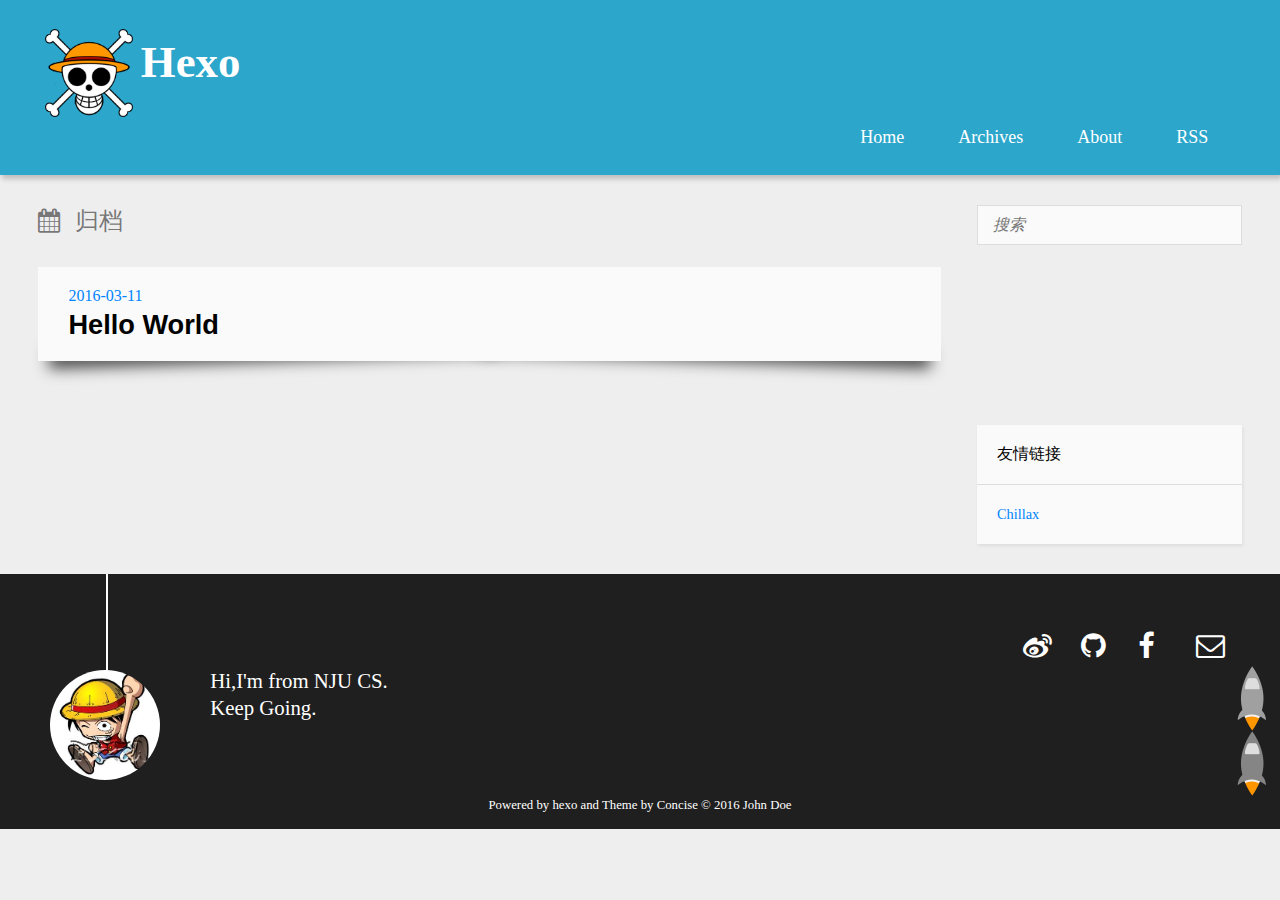
==== commit 0ca57756: "Site updated: 2016-03-14 22:10:50" ====
--- a/archives/index.html
+++ b/archives/index.html
@@ -112,8 +112,8 @@
 	
 	
 	<section class="info">
-		<p> Hi,I&#39;m the designer of this theme. <br/>
-			You can download this theme on my github.</p>
+		<p> Hi,I&#39;m from NJU CS. <br/>
+			Keep Going.</p>
 	</section>
 	 
 	<div class="social-font clearfix">
@@ -122,14 +122,14 @@
 		
 		
 		
-		<a href="https://github.com/huangjunhui" target="_blank" title="github"></a>
+		<a href="https://github.com/jiangxiaozhou" target="_blank" title="github"></a>
 		
 		
 		<a href="https://www.facebook.com/huangjunhui" target="_blank" title="facebook"></a>
 		
 		
 		
-		<a href="mailto:jhhuang1993@foxmail.com" target="_blank" class="icon-email" title="Email Me"></a>
+		<a href="mailto:jiangxiaozhou111@163.com" target="_blank" class="icon-email" title="Email Me"></a>
 		
 	</div>
 		<p class="copyright">Powered by <a href="http://hexo.io" target="_blank" title="hexo">hexo</a> and Theme by <a href="https://github.com/huangjunhui/concise" target="_blank" title="Concise">Concise</a> © 2016 
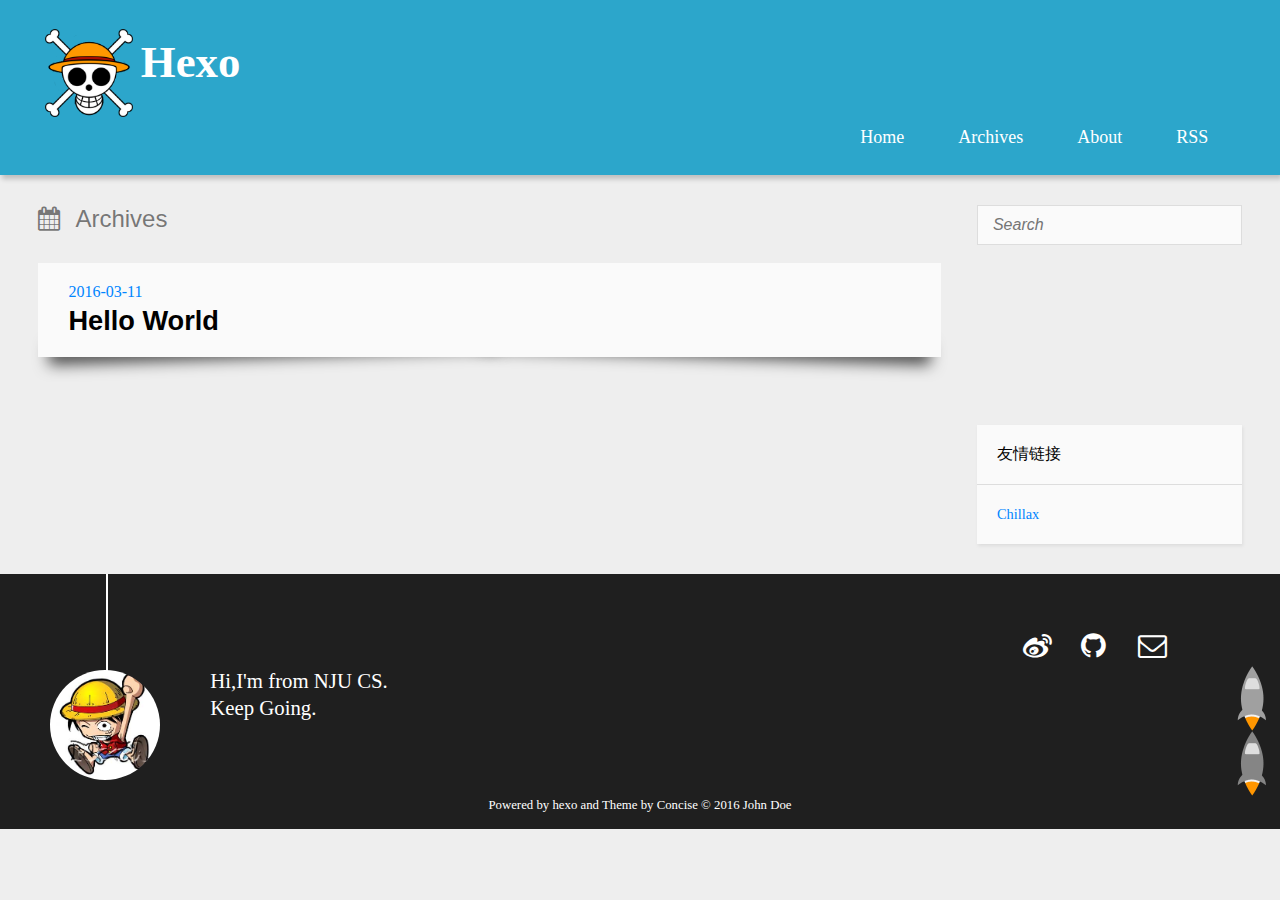
==== commit d3ad444a: "Site updated: 2016-03-14 22:26:09" ====
--- a/archives/index.html
+++ b/archives/index.html
@@ -15,7 +15,7 @@
 	})();
 	</script>
   
-  <title>归档 | Hexo</title>
+  <title>Archives | Hexo</title>
   <meta name="author" content="John Doe">
   
   
@@ -63,7 +63,7 @@
 </header>
   <div id="content" class="inner">
     <div id="main-col" class="alignleft"><div id="wrapper">
-<h2 class="archive-title">归档</h2>
+<h2 class="archive-title">Archives</h2>
 
 <div class="archive">
 
@@ -83,7 +83,7 @@
     <aside id="sidebar" class="alignright">
   <div class="search">
   <form action="//google.com/search" method="get" accept-charset="utf-8">
-    <input type="search" name="q" results="0" placeholder="搜索">
+    <input type="search" name="q" results="0" placeholder="Search">
     <input type="hidden" name="q" value="site:yoursite.com">
   </form>
 </div>
@@ -118,14 +118,12 @@
 	 
 	<div class="social-font clearfix">
 		
-		<a href="http://weibo.com/1923610190" target="_blank" title="weibo"></a>
+		<a href="http://weibo.com/5515235236" target="_blank" title="weibo"></a>
 		
 		
 		
 		<a href="https://github.com/jiangxiaozhou" target="_blank" title="github"></a>
 		
-		
-		<a href="https://www.facebook.com/huangjunhui" target="_blank" title="facebook"></a>
 		
 		
 		
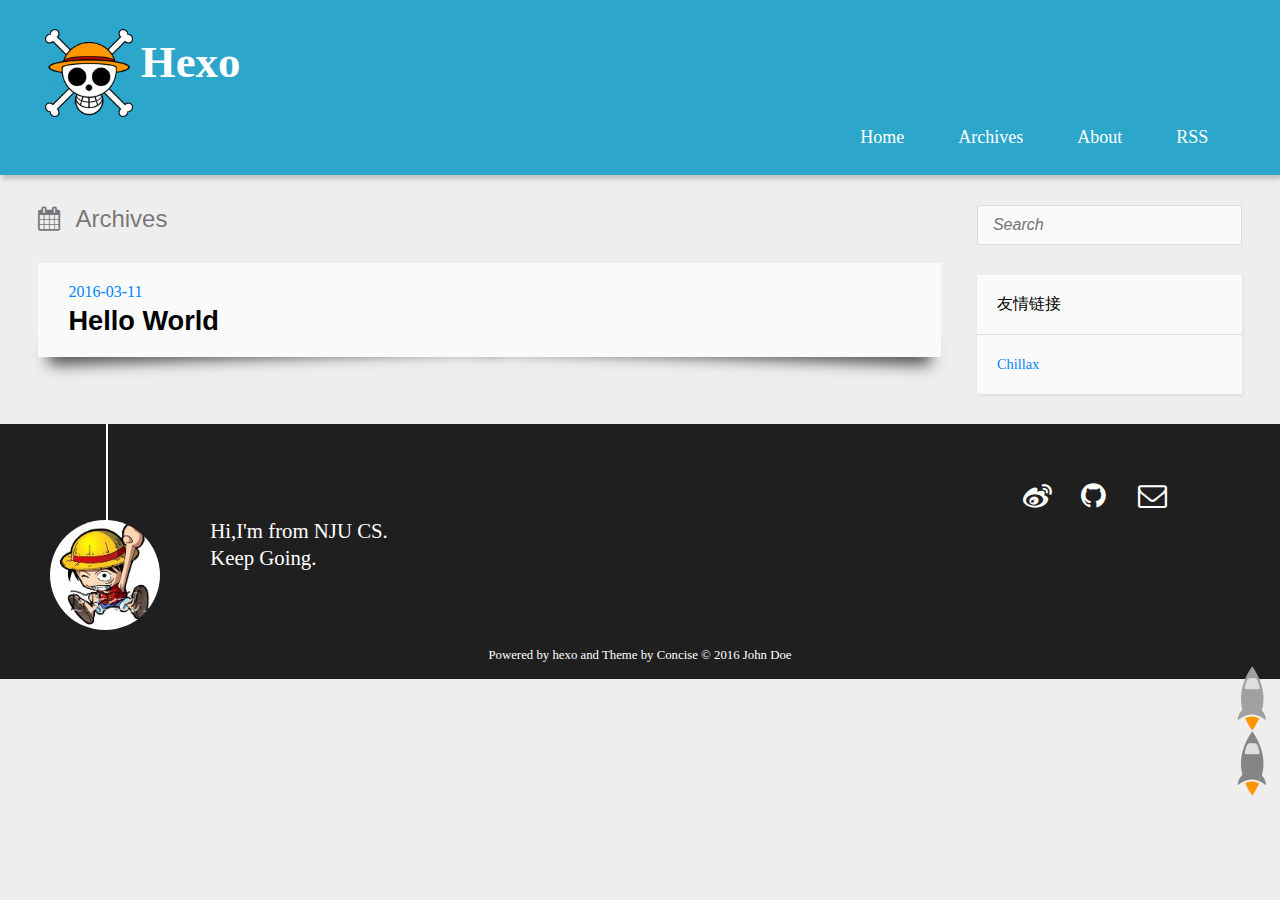
==== commit f708097e: "Site updated: 2016-03-14 22:27:57" ====
--- a/archives/index.html
+++ b/archives/index.html
@@ -91,8 +91,6 @@
   
 
   
-
-  <iframe width="100%" height="140" class="share_self"  frameborder="0" scrolling="no" src="http://widget.weibo.com/weiboshow/index.php?language=&width=0&height=550&fansRow=2&ptype=1&speed=0&skin=1&isTitle=1&noborder=1&isWeibo=0&isFans=0&uid=1923610190&verifier=6af5ad6a&colors=fafafa,fafafa,666666,0082cb,ecfbfd&dpc=1"></iframe>
 
   <div class="widget tag">
 <h3 class="title">友情链接</h3>
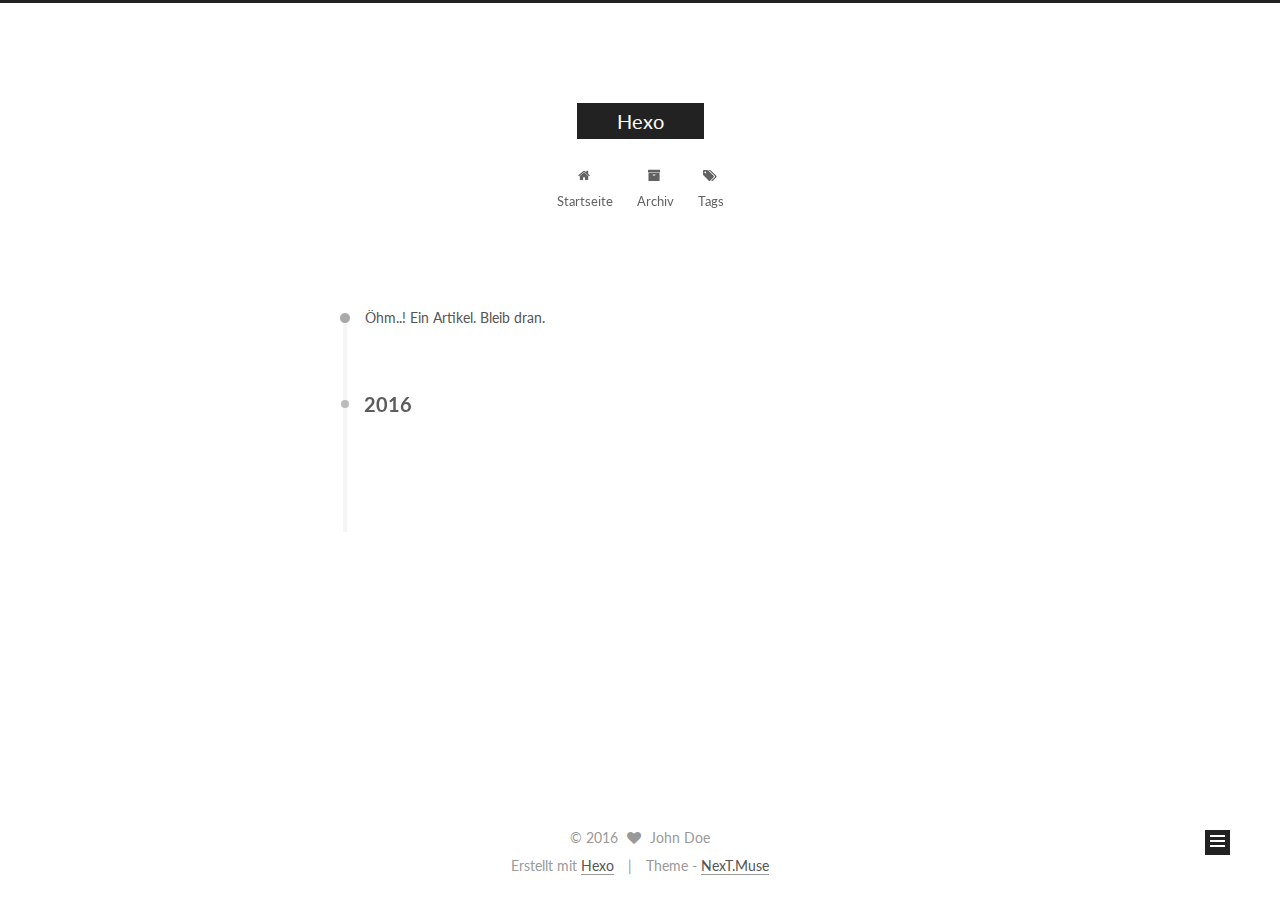
==== commit 7c4e1932: "Site updated: 2016-03-14 23:00:49" ====
--- a/archives/index.html
+++ b/archives/index.html
@@ -1,191 +1,424 @@
-
-
-<!DOCTYPE HTML>
-<html>
+<!doctype html>
+
+
+
+  
+
+
+<html class="theme-next muse use-motion">
 <head>
-  <meta charset="utf-8">
-  <script type="text/javascript" src="http://tajs.qq.com/stats?sId=44218032" charset="UTF-8"></script>
-  <script>
-	var _hmt = _hmt || [];
-	(function() {
-	  var hm = document.createElement("script");
-	  hm.src = "//hm.baidu.com/hm.js?7192fa361f5cabb11d8a22de41c1ba8f";
-	  var s = document.getElementsByTagName("script")[0]; 
-	  s.parentNode.insertBefore(hm, s);
-	})();
-	</script>
-  
-  <title>Archives | Hexo</title>
-  <meta name="author" content="John Doe">
-  
-  
-  <meta name="viewport" content="width=device-width, initial-scale=1, maximum-scale=1">
-
-  
-  <meta property="og:site_name" content="Hexo"/>
-
-  
-    <meta property="og:image" content="undefined"/>
-  
-
-  <link href="/imgs/favicon.ico" rel="icon" type="image/x-ico">
-  <link rel="alternate" href="/atom.xml" title="Hexo" type="application/atom+xml">
-  <link rel="stylesheet" href="/css/style.css" media="screen" type="text/css">
-  <!--[if lt IE 9]><script src="//html5shiv.googlecode.com/svn/trunk/html5.js"></script><![endif]-->
-  <script src="//libs.baidu.com/jquery/1.8.0/jquery.min.js"></script>
+  <meta charset="UTF-8"/>
+<meta http-equiv="X-UA-Compatible" content="IE=edge,chrome=1" />
+<meta name="viewport" content="width=device-width, initial-scale=1, maximum-scale=1"/>
+
+
+
+<meta http-equiv="Cache-Control" content="no-transform" />
+<meta http-equiv="Cache-Control" content="no-siteapp" />
+
+
+
+
+
+
+
+
+
+
+
+
+  <link href="/vendors/fancybox/source/jquery.fancybox.css?v=2.1.5" rel="stylesheet" type="text/css"/>
+
+
+
+
+  <link href="//fonts.googleapis.com/css?family=Lato:300,400,700,400italic&subset=latin,latin-ext" rel="stylesheet" type="text/css">
+
+
+
+<link href="/vendors/font-awesome/css/font-awesome.min.css?v=4.4.0" rel="stylesheet" type="text/css" />
+
+<link href="/css/main.css?v=0.5.0" rel="stylesheet" type="text/css" />
+
+
+  <meta name="keywords" content="Hexo, NexT" />
+
+
+
+
+
+
+
+
+  <link rel="shortcut icon" type="image/x-icon" href="/favicon.ico?v=0.5.0" />
+
+
+
+
+
+
+<meta name="description">
+<meta property="og:type" content="website">
+<meta property="og:title" content="Hexo">
+<meta property="og:url" content="http://yoursite.com/archives/index.html">
+<meta property="og:site_name" content="Hexo">
+<meta property="og:description">
+<meta name="twitter:card" content="summary">
+<meta name="twitter:title" content="Hexo">
+<meta name="twitter:description">
+
+
+
+<script type="text/javascript" id="hexo.configuration">
+  var NexT = window.NexT || {};
+  var CONFIG = {
+    scheme: 'Muse',
+    sidebar: {"position":"left","display":"post"},
+    fancybox: true,
+    motion: true,
+    duoshuo: {
+      userId: 0,
+      author: 'Author'
+    }
+  };
+</script>
+
+  <title> Archiv | Hexo </title>
 </head>
 
-
-<body>
-  <header><div>
-		
-			<div id="imglogo">
-				<a href="/"><img src="/imgs/logo.png" alt="Hexo" title="Hexo"/></a>
-			</div>
-			
-			<div id="textlogo">
-				<h1 class="site-name">Hexo</h1>
-				<h2 class="blog-motto"></h2>
-			</div>
-			<nav class="animated">
-				<ul>
-					
-						<li><a href="/">Home</a></li>
-					
-						<li><a href="/archives">Archives</a></li>
-					
-						<li><a href="/about">About</a></li>
-					
-					<li> <a href="/atom.xml">RSS</a> </li>
-				</ul>
-			</nav>			
+<body itemscope itemtype="http://schema.org/WebPage" lang="">
+
+  
+
+
+
+
+
+
+
+
+
+
+  
+  
+    
+  
+
+  <div class="container one-collumn sidebar-position-left  page-archive  ">
+    <div class="headband"></div>
+
+    <header id="header" class="header" itemscope itemtype="http://schema.org/WPHeader">
+      <div class="header-inner"><div class="site-meta ">
+  
+
+  <div class="custom-logo-site-title">
+    <a href="/"  class="brand" rel="start">
+      <span class="logo-line-before"><i></i></span>
+      <span class="site-title">Hexo</span>
+      <span class="logo-line-after"><i></i></span>
+    </a>
+  </div>
+  <p class="site-subtitle"></p>
 </div>
-</header>
-  <div id="content" class="inner">
-    <div id="main-col" class="alignleft"><div id="wrapper">
-<h2 class="archive-title">Archives</h2>
-
-<div class="archive">
-
-  <article class="post">
-	<div class="post-content">
-	  <header>
-		<time datetime="2016-03-11T15:10:54.000Z"><a href="/2016/03/11/hello-world/">2016-03-11</a></time>
-		
-		  <h1 class="title"><a href="/2016/03/11/hello-world/">Hello World</a></h1>
-		
-	  </header>
-	</div>
+
+<div class="site-nav-toggle">
+  <button>
+    <span class="btn-bar"></span>
+    <span class="btn-bar"></span>
+    <span class="btn-bar"></span>
+  </button>
+</div>
+
+<nav class="site-nav">
+  
+
+  
+    <ul id="menu" class="menu">
+      
+        
+        <li class="menu-item menu-item-home">
+          <a href="/" rel="section">
+            
+              <i class="menu-item-icon fa fa-home fa-fw"></i> <br />
+            
+            Startseite
+          </a>
+        </li>
+      
+        
+        <li class="menu-item menu-item-archives">
+          <a href="/archives" rel="section">
+            
+              <i class="menu-item-icon fa fa-archive fa-fw"></i> <br />
+            
+            Archiv
+          </a>
+        </li>
+      
+        
+        <li class="menu-item menu-item-tags">
+          <a href="/tags" rel="section">
+            
+              <i class="menu-item-icon fa fa-tags fa-fw"></i> <br />
+            
+            Tags
+          </a>
+        </li>
+      
+
+      
+    </ul>
+  
+
+  
+</nav>
+
+ </div>
+    </header>
+
+    <main id="main" class="main">
+      <div class="main-inner">
+        <div class="content-wrap">
+          <div id="content" class="content">
+            
+
+  <section id="posts" class="posts-collapse">
+    <span class="archive-move-on"></span>
+
+    <span class="archive-page-counter">
+      
+      
+      
+        
+      
+      Öhm..! Ein Artikel. Bleib dran.
+    </span>
+
+    
+
+      
+      
+      
+
+      
+        
+        <div class="collection-title">
+          <h2 class="archive-year motion-element" id="archive-year-2016">2016</h2>
+        </div>
+      
+      
+
+      
+
+  <article class="post post-type-normal" itemscope itemtype="http://schema.org/Article">
+    <header class="post-header">
+
+      <h1 class="post-title">
+        
+            <a class="post-title-link" href="/2016/03/11/hello-world/" itemprop="url">
+              
+                <span itemprop="name">Hello World</span>
+              
+            </a>
+        
+      </h1>
+
+      <div class="post-meta">
+        <time class="post-time" itemprop="dateCreated"
+              datetime="2016-03-11T23:10:54+08:00"
+              content="2016-03-11" >
+          03-11
+        </time>
+      </div>
+
+    </header>
   </article>
 
+
+
+    
+
+  </section>
+
+  
+
+
+
+          </div>
+          
+
+
+          
+
+        </div>
+        
+          
+  
+  <div class="sidebar-toggle">
+    <div class="sidebar-toggle-line-wrap">
+      <span class="sidebar-toggle-line sidebar-toggle-line-first"></span>
+      <span class="sidebar-toggle-line sidebar-toggle-line-middle"></span>
+      <span class="sidebar-toggle-line sidebar-toggle-line-last"></span>
+    </div>
+  </div>
+
+  <aside id="sidebar" class="sidebar">
+    <div class="sidebar-inner">
+
+      
+
+      
+
+      <section class="site-overview sidebar-panel  sidebar-panel-active ">
+        <div class="site-author motion-element" itemprop="author" itemscope itemtype="http://schema.org/Person">
+          <img class="site-author-image" itemprop="image"
+               src="/images/default_avatar.jpg"
+               alt="John Doe" />
+          <p class="site-author-name" itemprop="name">John Doe</p>
+          <p class="site-description motion-element" itemprop="description"></p>
+        </div>
+        <nav class="site-state motion-element">
+          <div class="site-state-item site-state-posts">
+            <a href="/archives">
+              <span class="site-state-item-count">1</span>
+              <span class="site-state-item-name">Artikel</span>
+            </a>
+          </div>
+
+          
+
+          
+
+        </nav>
+
+        
+
+        <div class="links-of-author motion-element">
+          
+        </div>
+
+        
+        
+
+        
+        <div class="links-of-blogroll motion-element">
+          
+        </div>
+
+      </section>
+
+      
+
+    </div>
+  </aside>
+
+
+        
+      </div>
+    </main>
+
+    <footer id="footer" class="footer">
+      <div class="footer-inner">
+        <div class="copyright" >
+  
+  &copy; 
+  <span itemprop="copyrightYear">2016</span>
+  <span class="with-love">
+    <i class="fa fa-heart"></i>
+  </span>
+  <span class="author" itemprop="copyrightHolder">John Doe</span>
 </div>
-</div></div>
-    <aside id="sidebar" class="alignright">
-  <div class="search">
-  <form action="//google.com/search" method="get" accept-charset="utf-8">
-    <input type="search" name="q" results="0" placeholder="Search">
-    <input type="hidden" name="q" value="site:yoursite.com">
-  </form>
+
+<div class="powered-by">
+  Erstellt mit  <a class="theme-link" href="http://hexo.io">Hexo</a>
 </div>
 
-  
-
-  
-
-  <div class="widget tag">
-<h3 class="title">友情链接</h3>
-<ul class="entry">
-<li><a href="http://opiece.me" title="Chillax's Blog" target="_blank">Chillax</a></li>
-</ul>
+<div class="theme-info">
+  Theme -
+  <a class="theme-link" href="https://github.com/iissnan/hexo-theme-next">
+    NexT.Muse
+  </a>
 </div>
-</aside>
-    <div class="clearfix"></div>
+
+
+
+      </div>
+    </footer>
+
+    <div class="back-to-top">
+      <i class="fa fa-arrow-up"></i>
+    </div>
   </div>
-  <footer id="footer"><div id="footer" >
-	
-	<div class="line">
-		<span></span>
-		<div class="author"></div>
-	</div>
-	
-	
-	<section class="info">
-		<p> Hi,I&#39;m from NJU CS. <br/>
-			Keep Going.</p>
-	</section>
-	 
-	<div class="social-font clearfix">
-		
-		<a href="http://weibo.com/5515235236" target="_blank" title="weibo"></a>
-		
-		
-		
-		<a href="https://github.com/jiangxiaozhou" target="_blank" title="github"></a>
-		
-		
-		
-		
-		<a href="mailto:jiangxiaozhou111@163.com" target="_blank" class="icon-email" title="Email Me"></a>
-		
-	</div>
-		<p class="copyright">Powered by <a href="http://hexo.io" target="_blank" title="hexo">hexo</a> and Theme by <a href="https://github.com/huangjunhui/concise" target="_blank" title="Concise">Concise</a> © 2016 
-		
-		<a href="http://yoursite.com/about" target="_blank" title="John Doe">John Doe</a>
-		
-		</p>
-</div>
-</footer>
-  <script src="//libs.baidu.com/jquery/2.0.3/jquery.min.js"></script>
-<script src="/js/jquery.imagesloaded.min.js"></script>
-<script src="/js/gallery.js"></script>
-<script src="/js/counter.js"></script>
-
-
-
-
-<link rel="stylesheet" href="/fancybox/jquery.fancybox.css" media="screen" type="text/css">
-<script src="/fancybox/jquery.fancybox.pack.js"></script>
+
+  
+
+
+  
+
+
+
+
 <script type="text/javascript">
-(function($){
-  $('.fancybox').fancybox();
-})(jQuery);
+  if (Object.prototype.toString.call(window.Promise) !== '[object Function]') {
+    window.Promise = null;
+  }
 </script>
 
-<div id="totop" style="position:fixed;bottom:100px;right:10px;cursor: pointer;">
-<a title="返回顶部"><img src="/imgs/scrollup.png"/></a>
-</div>
-<script src="/js/totop.js"></script>
-<!-- mathjax config similar to math.stackexchange -->
-
-<script type="text/x-mathjax-config">
-  MathJax.Hub.Config({
-    tex2jax: {
-      inlineMath: [ ['$','$'], ["\\(","\\)"] ],
-      processEscapes: true
-    }
-  });
-</script>
-
-<script type="text/x-mathjax-config">
-    MathJax.Hub.Config({
-      tex2jax: {
-        skipTags: ['script', 'noscript', 'style', 'textarea', 'pre', 'code']
-      }
-    });
-</script>
-
-<script type="text/x-mathjax-config">
-    MathJax.Hub.Queue(function() {
-        var all = MathJax.Hub.getAllJax(), i;
-        for(i=0; i < all.length; i += 1) {
-            all[i].SourceElement().parentNode.className += ' has-jax';
-        }
-    });
-</script>
-
-<script type="text/javascript" src="http://cdn.mathjax.org/mathjax/latest/MathJax.js?config=TeX-AMS-MML_HTMLorMML">
-</script>
+
+  <script type="text/javascript" src="/vendors/jquery/index.js?v=2.1.3"></script>
+
+  <script type="text/javascript" src="/vendors/fastclick/lib/fastclick.min.js?v=1.0.6"></script>
+
+  <script type="text/javascript" src="/vendors/jquery_lazyload/jquery.lazyload.js?v=1.9.7"></script>
+
+  <script type="text/javascript" src="/vendors/velocity/velocity.min.js"></script>
+
+  <script type="text/javascript" src="/vendors/velocity/velocity.ui.min.js"></script>
+
+  <script type="text/javascript" src="/vendors/fancybox/source/jquery.fancybox.pack.js"></script>
+
+
+  
+
+
+  <script type="text/javascript" src="/js/src/utils.js?v=0.5.0"></script>
+
+  <script type="text/javascript" src="/js/src/motion.js?v=0.5.0"></script>
+
+
+
+  
+  
+
+  
+  
+    <script type="text/javascript" id="motion.page.archive">
+      $('.archive-year').velocity('transition.slideLeftIn');
+    </script>
+  
+
+
+  
+
+
+  <script type="text/javascript" src="/js/src/bootstrap.js?v=0.5.0"></script>
+
+
+
+  
+
+
+
+  
+
+
+
+  
+  
+  
+
+  
+
+
 </body>
 </html>
-
-
--- a/css/main.css
+++ b/css/main.css
@@ -0,0 +1,2176 @@
+/* normalize.css v3.0.2 | MIT License | git.io/normalize */
+html {
+  font-family: sans-serif; /* 1 */
+  -ms-text-size-adjust: 100%; /* 2 */
+  -webkit-text-size-adjust: 100%; /* 2 */
+}
+body {
+  margin: 0;
+}
+article,
+aside,
+details,
+figcaption,
+figure,
+footer,
+header,
+hgroup,
+main,
+menu,
+nav,
+section,
+summary {
+  display: block;
+}
+audio,
+canvas,
+progress,
+video {
+  display: inline-block; /* 1 */
+  vertical-align: baseline; /* 2 */
+}
+audio:not([controls]) {
+  display: none;
+  height: 0;
+}
+[hidden],
+template {
+  display: none;
+}
+a {
+  background-color: transparent;
+}
+a:active,
+a:hover {
+  outline: 0;
+}
+abbr[title] {
+  border-bottom: 1px dotted;
+}
+b,
+strong {
+  font-weight: bold;
+}
+dfn {
+  font-style: italic;
+}
+h1 {
+  font-size: 2em;
+  margin: 0.67em 0;
+}
+mark {
+  background: #ff0;
+  color: #000;
+}
+small {
+  font-size: 80%;
+}
+sub,
+sup {
+  font-size: 75%;
+  line-height: 0;
+  position: relative;
+  vertical-align: baseline;
+}
+sup {
+  top: -0.5em;
+}
+sub {
+  bottom: -0.25em;
+}
+img {
+  border: 0;
+}
+svg:not(:root) {
+  overflow: hidden;
+}
+figure {
+  margin: 1em 40px;
+}
+hr {
+  -moz-box-sizing: content-box;
+  box-sizing: content-box;
+  height: 0;
+}
+pre {
+  overflow: auto;
+}
+code,
+kbd,
+pre,
+samp {
+  font-family: monospace, monospace;
+  font-size: 1em;
+}
+button,
+input,
+optgroup,
+select,
+textarea {
+  color: inherit; /* 1 */
+  font: inherit; /* 2 */
+  margin: 0; /* 3 */
+}
+button {
+  overflow: visible;
+}
+button,
+select {
+  text-transform: none;
+}
+button,
+html input[type="button"],
+input[type="reset"],
+input[type="submit"] {
+  -webkit-appearance: button; /* 2 */
+  cursor: pointer; /* 3 */
+}
+button[disabled],
+html input[disabled] {
+  cursor: default;
+}
+button::-moz-focus-inner,
+input::-moz-focus-inner {
+  border: 0;
+  padding: 0;
+}
+input {
+  line-height: normal;
+}
+input[type="checkbox"],
+input[type="radio"] {
+  box-sizing: border-box; /* 1 */
+  padding: 0; /* 2 */
+}
+input[type="number"]::-webkit-inner-spin-button,
+input[type="number"]::-webkit-outer-spin-button {
+  height: auto;
+}
+input[type="search"] {
+  -webkit-appearance: textfield; /* 1 */
+  -moz-box-sizing: content-box;
+  -webkit-box-sizing: content-box; /* 2 */
+  box-sizing: content-box;
+}
+input[type="search"]::-webkit-search-cancel-button,
+input[type="search"]::-webkit-search-decoration {
+  -webkit-appearance: none;
+}
+fieldset {
+  border: 1px solid #c0c0c0;
+  margin: 0 2px;
+  padding: 0.35em 0.625em 0.75em;
+}
+legend {
+  border: 0; /* 1 */
+  padding: 0; /* 2 */
+}
+textarea {
+  overflow: auto;
+}
+optgroup {
+  font-weight: bold;
+}
+table {
+  border-collapse: collapse;
+  border-spacing: 0;
+}
+td,
+th {
+  padding: 0;
+}
+::selection {
+  background: #262a30;
+  color: #fff;
+}
+body {
+  position: relative;
+  font-family: Lato, "PingFang SC", "Microsoft YaHei", sans-serif;
+  font-size: 14px;
+  line-height: 2;
+  color: #555;
+  background: #fff;
+}
+@media (max-width: 767px) {
+  body {
+    padding-right: 0 !important;
+  }
+}
+@media (min-width: 768px) and (max-width: 991px) {
+  body {
+    padding-right: 0 !important;
+  }
+}
+@media (min-width: 1600px) {
+  body {
+    font-size: 16px;
+  }
+}
+h1,
+h2,
+h3,
+h4,
+h5,
+h6 {
+  margin: 0;
+  padding: 0;
+  font-weight: bold;
+  line-height: 1.5;
+  font-family: Lato, "PingFang SC", "Microsoft YaHei", sans-serif;
+}
+h2,
+h3,
+h4,
+h5,
+h6 {
+  margin: 20px 0 15px;
+}
+h1 {
+  font-size: 22px;
+}
+@media (max-width: 767px) {
+  h1 {
+    font-size: 18px;
+  }
+}
+h2 {
+  font-size: 20px;
+}
+@media (max-width: 767px) {
+  h2 {
+    font-size: 16px;
+  }
+}
+h3 {
+  font-size: 18px;
+}
+@media (max-width: 767px) {
+  h3 {
+    font-size: 14px;
+  }
+}
+h4 {
+  font-size: 16px;
+}
+@media (max-width: 767px) {
+  h4 {
+    font-size: 12px;
+  }
+}
+h5 {
+  font-size: 14px;
+}
+@media (max-width: 767px) {
+  h5 {
+    font-size: 10px;
+  }
+}
+h6 {
+  font-size: 12px;
+}
+@media (max-width: 767px) {
+  h6 {
+    font-size: 8px;
+  }
+}
+p {
+  margin: 0 0 25px 0;
+}
+a {
+  color: #555;
+  text-decoration: none;
+  border-bottom: 1px solid #999;
+  word-wrap: break-word;
+}
+a:hover {
+  color: #222;
+  border-bottom-color: #222;
+}
+ul {
+  list-style: none;
+}
+blockquote {
+  margin: 0;
+  padding: 0;
+}
+img {
+  display: block;
+  margin: auto;
+  max-width: 100%;
+  height: auto;
+}
+hr {
+  margin: 40px 0;
+  height: 3px;
+  border: none;
+  background-color: #ddd;
+  background-image: repeating-linear-gradient(-45deg, #fff, #fff 4px, transparent 4px, transparent 8px);
+}
+blockquote {
+  padding: 0 15px;
+  color: #666;
+  border-left: 4px solid #ddd;
+}
+blockquote cite::before {
+  content: "-";
+  padding: 0 5px;
+}
+dt {
+  font-weight: 700;
+}
+dd {
+  margin: 0;
+  padding: 0;
+}
+.text-left {
+  text-align: left;
+}
+.text-center {
+  text-align: center;
+}
+.text-right {
+  text-align: right;
+}
+.text-justify {
+  text-align: justify;
+}
+.text-nowrap {
+  white-space: nowrap;
+}
+.text-lowercase {
+  text-transform: lowercase;
+}
+.text-uppercase {
+  text-transform: uppercase;
+}
+.text-capitalize {
+  text-transform: capitalize;
+}
+.center-block {
+  display: block;
+  margin-left: auto;
+  margin-right: auto;
+}
+.clearfix:before,
+.clearfix:after {
+  content: " ";
+  display: table;
+}
+.clearfix:after {
+  clear: both;
+}
+.pullquote {
+  width: 45%;
+}
+.pullquote.left {
+  float: left;
+  margin-left: 5px;
+  margin-right: 10px;
+}
+.pullquote.right {
+  float: right;
+  margin-left: 10px;
+  margin-right: 5px;
+}
+.highlight table,
+.gist table {
+  width: auto;
+}
+.highlight table td,
+.gist table td {
+  border: none;
+}
+.highlight a,
+.gist a {
+  color: #222 !important;
+  text-decoration: none !important;
+}
+.affix.affix.affix {
+  position: fixed;
+}
+.translation {
+  margin-top: -20px;
+  font-size: 14px;
+  color: #999;
+}
+.use-motion .motion-element {
+  opacity: 0;
+}
+#local-search-input {
+  padding: 3px;
+  border: none;
+  text-indent: 14px;
+  border-radius: 0;
+  width: 140px;
+  outline: none;
+  border-bottom: 1px solid #999;
+  background: inherit;
+  opacity: 0.5;
+}
+#local-search-input:focus {
+  opacity: 1;
+}
+.search-icon {
+  position: absolute;
+  top: 9px;
+}
+table {
+  margin: 20px 0;
+  width: 100%;
+  border-collapse: collapse;
+  border-spacing: 0;
+  border: 1px solid #ddd;
+  font-size: 14px;
+  table-layout: fixed;
+  word-wrap: break-word;
+}
+table>tbody>tr:nth-of-type(odd) {
+  background-color: #f9f9f9;
+}
+table>tbody>tr:hover {
+  background-color: #f5f5f5;
+}
+caption,
+th,
+td {
+  padding: 8px;
+  text-align: left;
+  vertical-align: middle;
+  font-weight: normal;
+}
+th,
+td {
+  border-bottom: 3px solid #ddd;
+  border-right: 1px solid #eee;
+}
+th {
+  padding-bottom: 10px;
+  font-weight: 700;
+}
+td {
+  border-bottom-width: 1px;
+}
+html,
+body {
+  height: 100%;
+}
+.container {
+  position: relative;
+  min-height: 100%;
+}
+.header-inner {
+  margin: 0 auto;
+  padding: 100px 0 70px;
+  width: 700px;
+}
+@media (min-width: 1600px) {
+  .container .header-inner {
+    width: 900px;
+  }
+}
+.main {
+  padding-bottom: 150px;
+}
+.main-inner {
+  margin: 0 auto;
+  width: 700px;
+}
+@media (min-width: 1600px) {
+  .container .main-inner {
+    width: 900px;
+  }
+}
+.footer {
+  position: absolute;
+  left: 0;
+  bottom: 0;
+  width: 100%;
+  min-height: 50px;
+}
+.footer-inner {
+  box-sizing: border-box;
+  margin: 20px auto;
+  width: 700px;
+}
+@media (min-width: 1600px) {
+  .container .footer-inner {
+    width: 900px;
+  }
+}
+pre,
+.highlight {
+  background: #f7f7f7;
+  margin: 20px 0;
+  padding: 15px;
+  overflow: auto;
+  font-size: 13px;
+  color: #4d4d4c;
+  line-height: 1.6;
+}
+.highlight .gutter pre,
+.gist .gist-file .gist-data .line-numbers {
+  color: #666;
+}
+pre,
+code {
+  font-family: "Input Mono", "PT Mono", Consolas, Monaco, Menlo, monospace;
+}
+code {
+  word-break: break-all;
+  background: #eee;
+  text-shadow: 0 1px #fff;
+  padding: 0 0.3em;
+}
+pre code {
+  background: none;
+  text-shadow: none;
+  padding: 0;
+}
+.highlight pre {
+  border: none;
+  margin: 0;
+  padding: 1px;
+}
+.highlight table {
+  margin: 0;
+  width: auto;
+  border: none;
+}
+.highlight td {
+  border: none;
+  padding: 0;
+}
+.highlight figcaption {
+  font-size: 0.85em;
+  color: #8e908c;
+  line-height: 1em;
+  margin-bottom: 1em;
+}
+.highlight figcaption:before,
+.highlight figcaption:after {
+  content: " ";
+  display: table;
+}
+.highlight figcaption:after {
+  clear: both;
+}
+.highlight figcaption a {
+  float: right;
+}
+.highlight .gutter pre {
+  text-align: right;
+  padding-right: 20px;
+}
+.highlight .line {
+  height: 20px;
+}
+.gist {
+  margin: 20px 0;
+  border-style: solid;
+  border-color: #ccc;
+  border-width: 1px 0;
+  background: #f7f7f7;
+  padding: 15px 40px 15px 15px;
+}
+.gist .gist-file {
+  border: none;
+  font-family: "Input Mono", "PT Mono", Consolas, Monaco, Menlo, monospace;
+  margin: 0;
+}
+.gist .gist-file .gist-data {
+  background: none;
+  border: none;
+}
+.gist .gist-file .gist-data .line-numbers {
+  background: none;
+  border: none;
+  padding: 0 20px 0 0;
+}
+.gist .gist-file .gist-data .line-data {
+  padding: 0 !important;
+}
+.gist .gist-file .highlight {
+  margin: 0;
+  padding: 0;
+  border: none;
+}
+.gist .gist-file .gist-meta {
+  background: #f7f7f7;
+  color: #8e908c;
+  font: 13px Lato, "PingFang SC", "Microsoft YaHei", sans-serif;
+  text-shadow: 0 0;
+  padding: 0;
+  margin-top: 1em;
+  margin-left: 40px;
+}
+.gist .gist-file .gist-meta a {
+  color: color-link;
+  font-weight: normal;
+}
+.gist .gist-file .gist-meta a:hover {
+  text-decoration: underline;
+}
+pre .comment {
+  color: #8e908c;
+}
+pre .variable,
+pre .attribute,
+pre .tag,
+pre .regexp,
+pre .ruby .constant,
+pre .xml .tag .title,
+pre .xml .pi,
+pre .xml .doctype,
+pre .html .doctype,
+pre .css .id,
+pre .css .class,
+pre .css .pseudo {
+  color: #c82829;
+}
+pre .number,
+pre .preprocessor,
+pre .built_in,
+pre .literal,
+pre .params,
+pre .constant {
+  color: #f5871f;
+}
+pre .ruby .class .title,
+pre .css .rules .attribute {
+  color: #718c00;
+}
+pre .string,
+pre .value,
+pre .inheritance,
+pre .header,
+pre .ruby .symbol,
+pre .xml .cdata {
+  color: #718c00;
+}
+pre .title,
+pre .css .hexcolor {
+  color: #3e999f;
+}
+pre .function,
+pre .python .decorator,
+pre .python .title,
+pre .ruby .function .title,
+pre .ruby .title .keyword,
+pre .perl .sub,
+pre .javascript .title,
+pre .coffeescript .title {
+  color: #4271ae;
+}
+pre .keyword,
+pre .javascript .function {
+  color: #8959a8;
+}
+.full-image.full-image.full-image {
+  border: none;
+  max-width: 100%;
+  width: auto;
+  margin: 20px auto;
+}
+@media (min-width: 992px) {
+  .full-image.full-image.full-image {
+    max-width: none;
+    width: 126%;
+    margin: 0 -13%;
+  }
+}
+.blockquote-center,
+.page-home .post-type-quote blockquote,
+.page-post-detail .post-type-quote blockquote {
+  position: relative;
+  margin: 40px 0;
+  padding: 0;
+  border-left: none;
+  text-align: center;
+}
+.blockquote-center::before,
+.page-home .post-type-quote blockquote::before,
+.page-post-detail .post-type-quote blockquote::before,
+.blockquote-center::after,
+.page-home .post-type-quote blockquote::after,
+.page-post-detail .post-type-quote blockquote::after {
+  position: absolute;
+  content: ' ';
+  display: block;
+  width: 100%;
+  height: 24px;
+  opacity: 0.2;
+  background-repeat: no-repeat;
+  background-position: 0 -6px;
+  background-size: 22px 22px;
+}
+.blockquote-center::before,
+.page-home .post-type-quote blockquote::before,
+.page-post-detail .post-type-quote blockquote::before {
+  top: -20px;
+  background-image: url("../images/quote-l.svg");
+  border-top: 1px solid #ccc;
+}
+.blockquote-center::after,
+.page-home .post-type-quote blockquote::after,
+.page-post-detail .post-type-quote blockquote::after {
+  bottom: -20px;
+  background-image: url("../images/quote-r.svg");
+  border-bottom: 1px solid #ccc;
+  background-position: 100% 8px;
+}
+.blockquote-center p,
+.page-home .post-type-quote blockquote p,
+.page-post-detail .post-type-quote blockquote p,
+.blockquote-center div,
+.page-home .post-type-quote blockquote div,
+.page-post-detail .post-type-quote blockquote div {
+  text-align: center;
+}
+.post .post-body .group-picture img {
+  box-sizing: border-box;
+  padding: 0 3px;
+  border: none;
+}
+.post .group-picture-row {
+  overflow: hidden;
+  margin-top: 6px;
+}
+.post .group-picture-row:first-child {
+  margin-top: 0;
+}
+.post .group-picture-column {
+  float: left;
+}
+.page-post-detail .post-body .group-picture-column {
+  float: none;
+  margin-top: 10px;
+  width: auto !important;
+}
+.page-post-detail .post-body .group-picture-column img {
+  margin: 0 auto;
+}
+.page-archive .group-picture-container {
+  overflow: hidden;
+}
+.page-archive .group-picture-row {
+  float: left;
+}
+.page-archive .group-picture-row:first-child {
+  margin-top: 6px;
+}
+.page-archive .group-picture-column {
+  max-width: 150px;
+  max-height: 150px;
+}
+.btn {
+  display: inline-block;
+  padding: 0 20px;
+  font-size: 14px;
+  color: #fff;
+  background: #222;
+  border: 2px solid #222;
+  text-decoration: none;
+  border-radius: 0;
+  transition-property: background-color;
+  transition-duration: 0.2s;
+  transition-timing-function: ease-in-out;
+  transition-delay: 0s;
+}
+.btn:hover,
+.post-more-link .btn:hover {
+  border-color: #222;
+  color: #222;
+  background: #fff;
+}
+.btn-bar {
+  display: block;
+  width: 22px;
+  height: 2px;
+  background: #555;
+  border-radius: 1px;
+}
+.btn-bar+.btn-bar {
+  margin-top: 4px;
+}
+.pagination {
+  margin: 120px 0 40px;
+  text-align: center;
+  border-top: 1px solid #eee;
+}
+.page-number-basic,
+.pagination .prev,
+.pagination .next,
+.pagination .page-number,
+.pagination .space {
+  display: inline-block;
+  position: relative;
+  top: -1px;
+  margin: 0 10px;
+  padding: 0 10px;
+  line-height: 30px;
+}
+@media (max-width: 767px) {
+  .page-number-basic,
+  .pagination .prev,
+  .pagination .next,
+  .pagination .page-number,
+  .pagination .space {
+    margin: 0 5px;
+  }
+}
+.pagination .prev,
+.pagination .next,
+.pagination .page-number {
+  border-bottom: 0;
+  border-top: 1px solid #eee;
+  transition-property: border-color;
+  transition-duration: 0.2s;
+  transition-timing-function: ease-in-out;
+  transition-delay: 0s;
+}
+.pagination .prev:hover,
+.pagination .next:hover,
+.pagination .page-number:hover {
+  border-top-color: #222;
+}
+.pagination .space {
+  padding: 0;
+  margin: 0;
+}
+.pagination .prev {
+  margin-left: 0;
+}
+.pagination .next {
+  margin-right: 0;
+}
+.pagination .page-number.current {
+  color: #fff;
+  background: #ccc;
+  border-top-color: #ccc;
+}
+@media (max-width: 767px) {
+  .pagination {
+    border-top: none;
+  }
+  .pagination .prev,
+  .pagination .next,
+  .pagination .page-number {
+    margin-bottom: 10px;
+    border-top: 0;
+    border-bottom: 1px solid #eee;
+  }
+  .pagination .prev:hover,
+  .pagination .next:hover,
+  .pagination .page-number:hover {
+    border-bottom-color: #222;
+  }
+}
+.comments {
+  margin: 60px 20px 0;
+}
+.tag-cloud {
+  text-align: center;
+}
+.tag-cloud a {
+  display: inline-block;
+  margin: 10px;
+}
+.back-to-top {
+  box-sizing: border-box;
+  position: fixed;
+  bottom: -100px;
+  right: 50px;
+  z-index: 1050;
+  padding: 0 6px;
+  width: 25px;
+  background: #222;
+  font-size: 12px;
+  opacity: 1;
+  color: #fff;
+  cursor: pointer;
+  text-align: center;
+  -webkit-transform: translateZ(0);
+  transition-property: bottom;
+  transition-duration: 0.2s;
+  transition-timing-function: ease-in-out;
+  transition-delay: 0s;
+}
+@media (max-width: 767px) {
+  .back-to-top {
+    display: none;
+  }
+}
+@media (min-width: 768px) and (max-width: 991px) {
+  .back-to-top {
+    display: none;
+  }
+}
+.back-to-top.back-to-top-on {
+  bottom: 19px;
+}
+.header {
+  background: #fff;
+}
+.header-inner {
+  position: relative;
+}
+.headband {
+  height: 3px;
+  background: #222;
+}
+.site-meta {
+  margin: 0;
+  text-align: center;
+}
+@media (max-width: 767px) {
+  .site-meta {
+    text-align: center;
+  }
+}
+.brand {
+  position: relative;
+  display: inline-block;
+  padding: 0 40px;
+  color: #fff;
+  background: #222;
+  border-bottom: none;
+  font-family: Lato, "PingFang SC", "Microsoft YaHei", sans-serif;
+}
+.brand:hover {
+  color: #fff;
+}
+.logo {
+  display: inline-block;
+  margin-right: 5px;
+  line-height: 36px;
+  vertical-align: top;
+}
+.site-title {
+  display: inline-block;
+  vertical-align: top;
+  line-height: 36px;
+  font-size: 20px;
+  font-weight: normal;
+}
+.site-subtitle {
+  margin-top: 10px;
+  font-size: 13px;
+  color: #999;
+}
+.use-motion .brand {
+  opacity: 0;
+}
+.use-motion .logo,
+.use-motion .site-title,
+.use-motion .site-subtitle {
+  opacity: 0;
+  position: relative;
+  top: -10px;
+}
+.site-nav-toggle {
+  display: none;
+  position: absolute;
+  top: 10px;
+  left: 10px;
+}
+@media (max-width: 767px) {
+  .site-nav-toggle {
+    display: block;
+  }
+}
+.site-nav-toggle button {
+  margin-top: 2px;
+  padding: 9px 10px;
+  background: transparent;
+  border: none;
+}
+@media (max-width: 767px) {
+  .site-nav {
+    display: none;
+    margin: 0 -10px;
+    padding: 0 10px;
+    clear: both;
+    border-top: 1px solid #ddd;
+  }
+}
+@media (min-width: 768px) and (max-width: 991px) {
+  .site-nav {
+    display: block !important;
+  }
+}
+@media (min-width: 992px) {
+  .site-nav {
+    display: block !important;
+  }
+}
+.menu {
+  margin-top: 20px;
+  padding-left: 0;
+  text-align: center;
+}
+.menu .menu-item {
+  display: inline-block;
+  margin: 0 10px;
+}
+@media screen and (max-width: 767px) {
+  .menu .menu-item {
+    margin-top: 10px;
+  }
+}
+.menu .menu-item a {
+  display: block;
+  font-size: 13px;
+  text-transform: capitalize;
+  line-height: inherit;
+  border-bottom: 1px solid transparent;
+  transition-property: border-color;
+  transition-duration: 0.2s;
+  transition-timing-function: ease-in-out;
+  transition-delay: 0s;
+}
+.menu .menu-item a:hover {
+  border-bottom-color: #222;
+}
+.menu .menu-item .fa {
+  margin-right: 5px;
+}
+.use-motion .menu-item {
+  opacity: 0;
+}
+.post-body .fancybox img {
+  display: block !important;
+  margin: 0 auto;
+  cursor: pointer;
+  cursor: zoom-in;
+  cursor: -webkit-zoom-in;
+}
+.post-body .image-caption,
+.post-body .figure .caption {
+  margin: 10px auto 15px;
+  text-align: center;
+  font-size: 14px;
+  color: #999;
+  font-weight: bold;
+  line-height: 1;
+}
+.post-sticky-flag {
+  display: inline-block;
+  font-size: 16px;
+  -ms-transform: rotate(30deg);
+  transform: rotate(30deg);
+}
+.posts-expand {
+  padding-top: 40px;
+}
+@media (max-width: 767px) {
+  .posts-expand {
+    margin: 0 20px;
+  }
+  .post-body pre,
+  .post-body .highlight {
+    padding: 10px;
+  }
+  .post-body pre .gutter pre,
+  .post-body .highlight .gutter pre {
+    padding-right: 10px;
+  }
+}
+@media (min-width: 992px) {
+  .posts-expand .post-body {
+    text-align: justify;
+  }
+}
+.posts-expand .post-body h2,
+.posts-expand .post-body h3,
+.posts-expand .post-body h4,
+.posts-expand .post-body h5,
+.posts-expand .post-body h6 {
+  padding-top: 10px;
+}
+.posts-expand .post-body h2 .header-anchor,
+.posts-expand .post-body h3 .header-anchor,
+.posts-expand .post-body h4 .header-anchor,
+.posts-expand .post-body h5 .header-anchor,
+.posts-expand .post-body h6 .header-anchor {
+  float: right;
+  margin-left: 10px;
+  color: #ccc;
+  border-bottom-style: none;
+  visibility: hidden;
+}
+.posts-expand .post-body h2 .header-anchor:hover,
+.posts-expand .post-body h3 .header-anchor:hover,
+.posts-expand .post-body h4 .header-anchor:hover,
+.posts-expand .post-body h5 .header-anchor:hover,
+.posts-expand .post-body h6 .header-anchor:hover {
+  color: inherit;
+}
+.posts-expand .post-body h2:hover .header-anchor,
+.posts-expand .post-body h3:hover .header-anchor,
+.posts-expand .post-body h4:hover .header-anchor,
+.posts-expand .post-body h5:hover .header-anchor,
+.posts-expand .post-body h6:hover .header-anchor {
+  visibility: visible;
+}
+.posts-expand .post-body ul li {
+  list-style: circle;
+}
+.posts-expand .post-body img {
+  box-sizing: border-box;
+  margin: auto;
+  padding: 3px;
+  border: 1px solid #ddd;
+}
+.posts-expand .fancybox img {
+  margin: 0 auto;
+}
+@media (max-width: 767px) {
+  .posts-collapse {
+    margin: 0 20px;
+  }
+  .posts-collapse .post-title,
+  .posts-collapse .post-meta {
+    display: block;
+    width: auto;
+    text-align: left;
+  }
+}
+.posts-collapse {
+  margin-left: 55px;
+}
+@media (max-width: 767px) {
+  .posts-collapse {
+    margin: 0 20px;
+  }
+}
+.posts-collapse .collection-title {
+  position: relative;
+  margin: 60px 0;
+}
+.posts-collapse .collection-title h2 {
+  margin-left: 20px;
+}
+.posts-collapse .collection-title small {
+  color: #bbb;
+}
+.posts-collapse .collection-title::before {
+  content: " ";
+  position: absolute;
+  left: 0;
+  top: 50%;
+  margin-left: -4px;
+  margin-top: -4px;
+  width: 8px;
+  height: 8px;
+  background: #bbb;
+  border-radius: 50%;
+}
+.posts-collapse .post {
+  margin: 30px 0;
+}
+.posts-collapse .post-header {
+  position: relative;
+  transition-duration: 0.2s;
+  transition-timing-function: ease-in-out;
+  transition-delay: 0s;
+  transition-property: border;
+  border-bottom: 1px dashed #ccc;
+}
+.posts-collapse .post-header::before {
+  content: " ";
+  position: absolute;
+  left: 0;
+  top: 12px;
+  width: 6px;
+  height: 6px;
+  margin-left: -4px;
+  background: #bbb;
+  border-radius: 50%;
+  border: 1px solid #fff;
+  transition-duration: 0.2s;
+  transition-timing-function: ease-in-out;
+  transition-delay: 0s;
+  transition-property: background;
+}
+.posts-collapse .post-header:hover {
+  border-bottom-color: #666;
+}
+.posts-collapse .post-header:hover::before {
+  background: #222;
+}
+.posts-collapse .post-meta {
+  position: absolute;
+  font-size: 12px;
+  left: 20px;
+  top: 5px;
+}
+.posts-collapse .post-comments-count {
+  display: none;
+}
+.posts-collapse .post-title {
+  margin-left: 60px;
+  font-size: 16px;
+  font-weight: normal;
+  font-family: Lato, "PingFang SC", "Microsoft YaHei", sans-serif;
+  line-height: inherit;
+}
+.posts-collapse .post-title::after {
+  margin-left: 3px;
+  opacity: 0.6;
+}
+.posts-collapse .post-title a {
+  color: #666;
+  border-bottom: none;
+}
+.page-home .post-type-quote .post-header,
+.page-post-detail .post-type-quote .post-header,
+.page-home .post-type-quote .post-tags,
+.page-post-detail .post-type-quote .post-tags {
+  display: none;
+}
+.posts-expand .post-title {
+  font-size: 26px;
+  text-align: center;
+  word-break: break-word;
+}
+@media (max-width: 767px) {
+  .posts-expand .post-title {
+    font-size: 22px;
+  }
+}
+.posts-expand .post-title-link {
+  display: inline-block;
+  position: relative;
+  color: #555;
+  border-bottom: none;
+  line-height: 1.2;
+  vertical-align: top;
+}
+.posts-expand .post-title-link::before {
+  content: "";
+  position: absolute;
+  width: 100%;
+  height: 2px;
+  bottom: 0;
+  left: 0;
+  background-color: #000;
+  visibility: hidden;
+  transform: scaleX(0);
+  transition-duration: 0.2s;
+  transition-timing-function: ease-in-out;
+  transition-delay: 0s;
+}
+.posts-expand .post-title-link:hover::before {
+  visibility: visible;
+  transform: scaleX(1);
+}
+.posts-expand .post-title-link .fa {
+  font-size: 16px;
+}
+.posts-expand .post-meta {
+  margin: 3px 0 60px 0;
+  color: #999;
+  font-size: 12px;
+  text-align: center;
+}
+.posts-expand .post-meta .post-category-list {
+  display: inline-block;
+  margin: 0;
+  padding: 3px;
+}
+.posts-expand .post-meta .post-category-list-link {
+  color: #999;
+}
+.post-meta-item-icon {
+  display: none;
+  margin-right: 3px;
+}
+@media (min-width: 768px) and (max-width: 991px) {
+  .post-meta-item-icon {
+    display: inline-block;
+  }
+}
+@media (max-width: 767px) {
+  .post-meta-item-icon {
+    display: inline-block;
+  }
+}
+@media (min-width: 768px) and (max-width: 991px) {
+  .post-meta-item-text {
+    display: none;
+  }
+}
+@media (max-width: 767px) {
+  .post-meta-item-text {
+    display: none;
+  }
+}
+@media (max-width: 767px) {
+  .posts-expand .post-comments-count {
+    display: none;
+  }
+}
+.post-more-link {
+  margin-top: 50px;
+}
+.post-more-link .btn {
+  color: #fff;
+  font-size: 14px;
+  background: #222;
+  border-radius: 0;
+}
+.posts-expand .post-tags {
+  margin-top: 40px;
+  text-align: center;
+}
+.posts-expand .post-tags a {
+  display: inline-block;
+  margin-right: 10px;
+  font-size: 13px;
+}
+.post-nav {
+  overflow: hidden;
+  margin-top: 60px;
+  padding: 10px;
+  white-space: nowrap;
+  border-top: 1px solid #eee;
+}
+.post-nav-item {
+  display: inline-block;
+  width: 50%;
+  white-space: normal;
+}
+.post-nav-item a {
+  position: relative;
+  display: inline-block;
+  line-height: 25px;
+  font-size: 14px;
+  color: #555;
+  border-bottom: none;
+}
+.post-nav-item a:hover {
+  color: #222;
+  border-bottom: none;
+}
+.post-nav-item a:active {
+  top: 2px;
+}
+.post-nav-item a i {
+  font-size: 12px;
+}
+.post-nav-prev {
+  text-align: right;
+}
+.posts-expand .post-eof {
+  display: block;
+  margin: 80px auto 60px;
+  width: 8%;
+  height: 1px;
+  background: #ccc;
+  text-align: center;
+}
+.post:last-child .post-eof.post-eof.post-eof {
+  display: none;
+}
+.post-gallery {
+  display: table;
+  table-layout: fixed;
+  width: 100%;
+  border-collapse: separate;
+}
+.post-gallery-row {
+  display: table-row;
+}
+.post-gallery .post-gallery-img {
+  display: table-cell;
+  text-align: center;
+  vertical-align: middle;
+  border: none;
+}
+.post-gallery .post-gallery-img img {
+  max-width: 100%;
+  max-height: 100%;
+  border: none;
+}
+.fancybox-close,
+.fancybox-close:hover {
+  border: none;
+}
+.sidebar {
+  width: 0;
+  position: fixed;
+  right: 0;
+  top: 0;
+  bottom: 0;
+  z-index: 1040;
+  box-shadow: inset 0 2px 6px #000;
+  background: #222;
+  -webkit-transform: translateZ(0);
+}
+.sidebar a {
+  color: #999;
+  border-bottom-color: #555;
+}
+.sidebar a:hover {
+  color: #eee;
+}
+@media (min-width: 768px) and (max-width: 991px) {
+  .sidebar {
+    display: none !important;
+  }
+}
+@media (max-width: 767px) {
+  .sidebar {
+    display: none !important;
+  }
+}
+.sidebar-inner {
+  position: relative;
+  padding: 20px 10px;
+  color: #999;
+  text-align: center;
+}
+.sidebar-toggle {
+  position: fixed;
+  right: 50px;
+  bottom: 45px;
+  width: 15px;
+  height: 15px;
+  padding: 5px;
+  background: #222;
+  line-height: 0;
+  z-index: 1050;
+  cursor: pointer;
+  -webkit-transform: translateZ(0);
+}
+@media (min-width: 768px) and (max-width: 991px) {
+  .sidebar-toggle {
+    display: none;
+  }
+}
+@media (max-width: 767px) {
+  .sidebar-toggle {
+    display: none;
+  }
+}
+.sidebar-toggle-line {
+  position: relative;
+  display: inline-block;
+  vertical-align: top;
+  height: 2px;
+  width: 100%;
+  background: #fff;
+  margin-top: 3px;
+}
+.sidebar-toggle-line:first-child {
+  margin-top: 0;
+}
+.site-author-image {
+  display: block;
+  margin: 0 auto;
+  max-width: 96px;
+  height: auto;
+  border: 2px solid #333;
+  padding: 2px;
+}
+.site-author-name {
+  margin: 5px 0 0;
+  color: #f5f5f5;
+}
+.site-description {
+  margin-top: 5px;
+  font-size: 14px;
+  color: #555;
+}
+.site-state {
+  overflow: hidden;
+  line-height: 1.4;
+  white-space: nowrap;
+}
+.site-state-item {
+  display: inline-block;
+  padding: 0 15px;
+  border-left: 1px solid #333;
+}
+.site-state-item:first-child {
+  border-left: none;
+}
+.site-state-item a {
+  border-bottom: none;
+}
+.site-state-item-count {
+  display: block;
+  text-align: center;
+  color: inherit;
+  font-weight: 600;
+  font-size: 18px;
+}
+.site-state-item-name {
+  font-size: 13px;
+  color: inherit;
+}
+.feed-link {
+  margin-top: 20px;
+}
+.feed-link a {
+  display: inline-block;
+  padding: 0 15px;
+  color: #fc6423;
+  border: 1px solid #fc6423;
+  border-radius: 4px;
+}
+.feed-link a i {
+  color: #fc6423;
+  font-size: 14px;
+}
+.feed-link a:hover {
+  color: #fff;
+  background: #fc6423;
+}
+.feed-link a:hover i {
+  color: #fff;
+}
+.links-of-author {
+  margin-top: 20px;
+}
+.links-of-author a {
+  display: inline-block;
+  vertical-align: middle;
+  margin-right: 10px;
+  margin-bottom: 10px;
+  border-bottom-color: #555;
+  font-size: 13px;
+}
+.links-of-author a:before {
+  display: inline-block;
+  vertical-align: middle;
+  margin-right: 3px;
+  content: " ";
+  width: 4px;
+  height: 4px;
+  border-radius: 50%;
+  background: #a7d5ff;
+}
+.links-of-blogroll {
+  font-size: 13px;
+}
+.links-of-blogroll-title {
+  margin-top: 20px;
+  font-size: 14px;
+  font-weight: 600;
+}
+.links-of-blogroll-list {
+  margin: 0;
+  padding: 0;
+}
+.links-of-blogroll-item {
+  padding: 2px 10px;
+}
+.sidebar-nav {
+  margin: 0 0 20px;
+  padding-left: 0;
+}
+.sidebar-nav li {
+  display: inline-block;
+  cursor: pointer;
+  border-bottom: 1px solid transparent;
+  font-size: 14px;
+  color: #555;
+}
+.sidebar-nav li:hover {
+  color: #f5f5f5;
+}
+.page-post-detail .sidebar-nav-toc {
+  padding: 0 5px;
+}
+.page-post-detail .sidebar-nav-overview {
+  margin-left: 10px;
+}
+.sidebar-nav .sidebar-nav-active {
+  color: #87daff;
+  border-bottom-color: #87daff;
+}
+.sidebar-nav .sidebar-nav-active:hover {
+  color: #87daff;
+}
+.sidebar-panel {
+  display: none;
+}
+.sidebar-panel-active {
+  display: block;
+}
+.post-toc {
+  overflow: hidden;
+  position: relative;
+}
+.post-toc-empty {
+  font-size: 14px;
+  color: #666;
+}
+.post-toc ol {
+  overflow: auto;
+  margin: 0;
+  padding: 0 10px 10px;
+  text-align: left;
+  list-style: none;
+  font-size: 14px;
+}
+.post-toc ol a {
+  color: #999;
+}
+.post-toc ol a:hover {
+  color: #ccc;
+}
+.post-toc .nav .nav-child {
+  display: none;
+}
+.post-toc .nav .active > .nav-child {
+  display: block;
+}
+.post-toc .nav .active-current > .nav-child {
+  display: block;
+}
+.post-toc .nav .active-current > .nav-child > .nav-item {
+  display: block;
+}
+.post-toc .nav .active > a {
+  color: #ccc;
+}
+.post-toc .nav .active-current > a {
+  color: #87daff;
+}
+.post-toc .nav .active-current > a:hover {
+  color: #87daff;
+}
+.post-toc-indicator {
+  height: 20px;
+  text-align: center;
+  color: #fff;
+  font-size: 14px;
+}
+.post-toc-indicator-top {
+  opacity: 0;
+  margin-top: 10px;
+}
+.post-toc-indicator-bottom {
+  position: absolute;
+  width: 100%;
+}
+.footer {
+  font-size: 14px;
+  color: #999;
+}
+.footer img {
+  border: none;
+}
+.footer-inner {
+  text-align: center;
+}
+.with-love {
+  display: inline-block;
+  margin: 0 5px;
+}
+.powered-by,
+.theme-info {
+  display: inline-block;
+}
+.powered-by {
+  margin-right: 10px;
+}
+.powered-by::after {
+  content: "|";
+  padding-left: 10px;
+}
+.cc-license {
+  margin-top: 10px;
+  text-align: center;
+}
+.cc-license .cc-opacity {
+  opacity: 0.7;
+  border-bottom: none;
+}
+.cc-license .cc-opacity:hover {
+  opacity: 0.9;
+}
+.cc-license img {
+  display: inline-block;
+}
+.theme-next #ds-thread #ds-reset {
+  color: #555;
+}
+.theme-next #ds-thread #ds-reset .ds-replybox {
+  margin-bottom: 30px;
+}
+.theme-next #ds-thread #ds-reset .ds-replybox .ds-avatar,
+.theme-next #ds-reset .ds-avatar img {
+  box-shadow: none;
+}
+.theme-next #ds-thread #ds-reset .ds-textarea-wrapper {
+  border-color: #c7d4e1;
+  background: none;
+  border-top-right-radius: 3px;
+  border-top-left-radius: 3px;
+}
+.theme-next #ds-thread #ds-reset .ds-textarea-wrapper textarea {
+  height: 60px;
+}
+.theme-next #ds-reset .ds-rounded-top {
+  border-radius: 0;
+}
+.theme-next #ds-thread #ds-reset .ds-post-toolbar {
+  box-sizing: border-box;
+  border: 1px solid #c7d4e1;
+  background: #f6f8fa;
+}
+.theme-next #ds-thread #ds-reset .ds-post-options {
+  height: 40px;
+  border: none;
+  background: none;
+}
+.theme-next #ds-thread #ds-reset .ds-toolbar-buttons {
+  top: 11px;
+}
+.theme-next #ds-thread #ds-reset .ds-sync {
+  top: 5px;
+}
+.theme-next #ds-thread #ds-reset .ds-post-button {
+  top: 4px;
+  right: 5px;
+  width: 90px;
+  height: 30px;
+  border: 1px solid #c5ced7;
+  border-radius: 3px;
+  background-image: linear-gradient(#fbfbfc, #f5f7f9);
+  color: #60676d;
+}
+.theme-next #ds-thread #ds-reset .ds-post-button:hover {
+  background-position: 0 -30px;
+  color: #60676d;
+}
+.theme-next #ds-thread #ds-reset .ds-comments-info {
+  padding: 10px 0;
+}
+.theme-next #ds-thread #ds-reset .ds-sort {
+  display: none;
+}
+.theme-next #ds-thread #ds-reset li.ds-tab a.ds-current {
+  border: none;
+  background: #f6f8fa;
+  color: #60676d;
+}
+.theme-next #ds-thread #ds-reset li.ds-tab a.ds-current:hover {
+  background-color: #e9f0f7;
+  color: #60676d;
+}
+.theme-next #ds-thread #ds-reset li.ds-tab a {
+  border-radius: 2px;
+  padding: 5px;
+}
+.theme-next #ds-thread #ds-reset .ds-login-buttons p {
+  color: #999;
+  line-height: 36px;
+}
+.theme-next #ds-thread #ds-reset .ds-login-buttons .ds-service-list li {
+  height: 28px;
+}
+.theme-next #ds-thread #ds-reset .ds-service-list a {
+  background: none;
+  padding: 5px;
+  border: 1px solid;
+  border-radius: 3px;
+  text-align: center;
+}
+.theme-next #ds-thread #ds-reset .ds-service-list a:hover {
+  color: #fff;
+  background: #666;
+}
+.theme-next #ds-thread #ds-reset .ds-service-list .ds-weibo {
+  color: #fc9b00;
+  border-color: #fc9b00;
+}
+.theme-next #ds-thread #ds-reset .ds-service-list .ds-weibo:hover {
+  background: #fc9b00;
+}
+.theme-next #ds-thread #ds-reset .ds-service-list .ds-qq {
+  color: #60a3ec;
+  border-color: #60a3ec;
+}
+.theme-next #ds-thread #ds-reset .ds-service-list .ds-qq:hover {
+  background: #60a3ec;
+}
+.theme-next #ds-thread #ds-reset .ds-service-list .ds-renren {
+  color: #2e7ac4;
+  border-color: #2e7ac4;
+}
+.theme-next #ds-thread #ds-reset .ds-service-list .ds-renren:hover {
+  background: #2e7ac4;
+}
+.theme-next #ds-thread #ds-reset .ds-service-list .ds-douban {
+  color: #37994c;
+  border-color: #37994c;
+}
+.theme-next #ds-thread #ds-reset .ds-service-list .ds-douban:hover {
+  background: #37994c;
+}
+.theme-next #ds-thread #ds-reset .ds-service-list .ds-kaixin {
+  color: #fef20d;
+  border-color: #fef20d;
+}
+.theme-next #ds-thread #ds-reset .ds-service-list .ds-kaixin:hover {
+  background: #fef20d;
+}
+.theme-next #ds-thread #ds-reset .ds-service-list .ds-netease {
+  color: #f00;
+  border-color: #f00;
+}
+.theme-next #ds-thread #ds-reset .ds-service-list .ds-netease:hover {
+  background: #f00;
+}
+.theme-next #ds-thread #ds-reset .ds-service-list .ds-sohu {
+  color: #ffcb05;
+  border-color: #ffcb05;
+}
+.theme-next #ds-thread #ds-reset .ds-service-list .ds-sohu:hover {
+  background: #ffcb05;
+}
+.theme-next #ds-thread #ds-reset .ds-service-list .ds-baidu {
+  color: #2831e0;
+  border-color: #2831e0;
+}
+.theme-next #ds-thread #ds-reset .ds-service-list .ds-baidu:hover {
+  background: #2831e0;
+}
+.theme-next #ds-thread #ds-reset .ds-service-list .ds-google {
+  color: #166bec;
+  border-color: #166bec;
+}
+.theme-next #ds-thread #ds-reset .ds-service-list .ds-google:hover {
+  background: #166bec;
+}
+.theme-next #ds-thread #ds-reset .ds-service-list .ds-weixin {
+  color: #00ce0d;
+  border-color: #00ce0d;
+}
+.theme-next #ds-thread #ds-reset .ds-service-list .ds-weixin:hover {
+  background: #00ce0d;
+}
+.theme-next #ds-thread #ds-reset .ds-service-list .ds-more-services {
+  border: none;
+}
+.theme-next #ds-thread #ds-reset .ds-service-list .ds-more-services:hover {
+  background: none;
+}
+.theme-next #ds-reset .duoshuo-ua-admin {
+  display: inline-block;
+  color: #f00;
+}
+.theme-next #ds-reset .duoshuo-ua-platform,
+.theme-next #ds-reset .duoshuo-ua-browser {
+  color: #ccc;
+}
+.theme-next #ds-reset .duoshuo-ua-platform .fa,
+.theme-next #ds-reset .duoshuo-ua-browser .fa {
+  display: inline-block;
+  margin-right: 3px;
+}
+.theme-next #ds-reset .duoshuo-ua-separator {
+  display: inline-block;
+  margin-left: 5px;
+}
+.theme-next .this_ua {
+  background-color: #ccc !important;
+  border-radius: 4px;
+  padding: 0 5px !important;
+  margin: 1px 1px !important;
+  border: 1px solid #bbb !important;
+  color: #fff;
+  display: inline-block !important;
+}
+.theme-next .this_ua.admin {
+  background-color: #d9534f !important;
+  border-color: #d9534f !important;
+}
+.theme-next .this_ua.platform.iOS,
+.theme-next .this_ua.platform.Mac,
+.theme-next .this_ua.platform.Windows {
+  background-color: #39b3d7 !important;
+  border-color: #46b8da !important;
+}
+.theme-next .this_ua.platform.Linux {
+  background-color: #3a3a3a !important;
+  border-color: #1f1f1f !important;
+}
+.theme-next .this_ua.platform.Android {
+  background-color: #00c47d !important;
+  border-color: #01b171 !important;
+}
+.theme-next .this_ua.browser.Mobile,
+.theme-next .this_ua.browser.Chrome {
+  background-color: #5cb85c !important;
+  border-color: #4cae4c !important;
+}
+.theme-next .this_ua.browser.Firefox {
+  background-color: #f0ad4e !important;
+  border-color: #eea236 !important;
+}
+.theme-next .this_ua.browser.Maxthon,
+.theme-next .this_ua.browser.IE {
+  background-color: #428bca !important;
+  border-color: #357ebd !important;
+}
+.theme-next .this_ua.browser.baidu,
+.theme-next .this_ua.browser.UCBrowser,
+.theme-next .this_ua.browser.Opera {
+  background-color: #d9534f !important;
+  border-color: #d43f3a !important;
+}
+.theme-next .this_ua.browser.Android,
+.theme-next .this_ua.browser.QQBrowser {
+  background-color: #78ace9 !important;
+  border-color: #4cae4c !important;
+}
+.post-spread {
+  margin-top: 20px;
+  text-align: center;
+}
+.jiathis_style {
+  display: inline-block;
+}
+.jiathis_style a {
+  border: none;
+}
+.post-spread {
+  margin-top: 20px;
+  text-align: center;
+}
+.bdshare-slide-button-box a {
+  border: none;
+}
+.bdsharebuttonbox {
+  display: inline-block;
+}
+.bdsharebuttonbox a {
+  border: none;
+}
+ul.search-result-list {
+  padding-left: 0px;
+  margin: 0px 5px 0px 8px;
+}
+p.search-result {
+  border-bottom: 1px dashed #ccc;
+  padding: 5px 0;
+}
+a.search-result-title {
+  font-weight: bold;
+}
+a.search-result {
+  border-bottom: transparent;
+  display: block;
+  white-space: nowrap;
+  overflow: hidden;
+  text-overflow: ellipsis;
+}
+.search-keyword {
+  border-bottom: 1px dashed #4088b8;
+  font-weight: bold;
+}
+#local-search-result {
+  height: 90%;
+  overflow: auto;
+}
+.popup {
+  display: none;
+  position: fixed;
+  top: 10%;
+  left: 50%;
+  width: 700px;
+  height: 80%;
+  margin-left: -350px;
+  padding: 3px 0 0 10px;
+  background: #fff;
+  color: #333;
+  z-index: 9999;
+  border-radius: 5px;
+}
+@media (max-width: 767px) {
+  .popup {
+    padding: 3px;
+    top: 0;
+    left: 0;
+    margin: 0;
+    width: 100%;
+    height: 100%;
+    border-radius: 0px;
+  }
+}
+.popoverlay {
+  position: fixed;
+  width: 100%;
+  height: 100%;
+  top: 0px;
+  left: 0px;
+  z-index: 2080;
+  background-color: rgba(0,0,0,0.3);
+}
+#local-search-input {
+  margin-bottom: 10px;
+  width: 50%;
+}
+.popup-btn-close {
+  position: absolute;
+  top: 6px;
+  right: 14px;
+  color: #4ebd79;
+  font-size: 14px;
+  font-weight: bold;
+  text-transform: uppercase;
+  cursor: pointer;
+}
+#no-result {
+  position: absolute;
+  left: 44%;
+  top: 42%;
+  color: #ccc;
+}
+.use-motion .post {
+  opacity: 0;
+}
+.page-archive .archive-page-counter {
+  position: relative;
+  top: 3px;
+  left: 20px;
+}
+@media (max-width: 767px) {
+  .page-archive .archive-page-counter {
+    top: 5px;
+  }
+}
+.page-archive .posts-collapse {
+  position: relative;
+  z-index: 1010;
+}
+.page-archive .posts-collapse::after {
+  top: 20px;
+  left: 0;
+  margin-left: -2px;
+  width: 4px;
+  height: 100%;
+  background: #f5f5f5;
+  z-index: -1;
+}
+.page-archive .posts-collapse .archive-move-on {
+  position: absolute;
+  top: 11px;
+  left: 0;
+  margin-left: -6px;
+  width: 10px;
+  height: 10px;
+  opacity: 0.5;
+  background: #555;
+  border: 1px solid #fff;
+  border-radius: 50%;
+}
+.page-archive .posts-collapse::before,
+.page-archive .posts-collapse::after {
+  content: " ";
+  position: absolute;
+}
+.category-all-page .category-all-title {
+  text-align: center;
+}
+.category-all-page .category-all {
+  margin-top: 20px;
+}
+.category-all-page .category-list {
+  margin: 0;
+  padding: 0;
+  list-style: none;
+}
+.category-all-page .category-list-item {
+  display: inline-block;
+  margin: 10px;
+}
+.category-all-page .category-list-count {
+  color: #bbb;
+}
+.category-all-page .category-list-count:before {
+  display: inline;
+  content: " (";
+}
+.category-all-page .category-list-count:after {
+  display: inline;
+  content: ") ";
+}
+.page-post-detail .sidebar-toggle-line {
+  background: #87daff;
+}
+.page-post-detail .comments {
+  overflow: hidden;
+}
+@media (max-width: 767px) {
+  .header-inner,
+  .container .main-inner,
+  .footer-inner {
+    width: auto;
+  }
+}
+.custom-logo .site-meta-headline {
+  text-align: center;
+}
+.custom-logo .brand {
+  background: none;
+}
+.custom-logo .site-title {
+  margin: 10px auto 0;
+  font-size: 24px;
+  color: #222;
+}
+.custom-logo .site-title a {
+  border: none;
+}
+.custom-logo-image {
+  margin: 0 auto;
+  padding: 5px;
+  max-width: 150px;
+  background: #fff;
+}
+@media (max-width: 767px) {
+  .site-nav {
+    position: absolute;
+    left: 0;
+    top: 52px;
+    margin: 0;
+    width: 100%;
+    padding: 0;
+    background: #fff;
+    border-bottom: 1px solid #ddd;
+  }
+}
+@media (max-width: 767px) {
+  .menu {
+    text-align: left;
+  }
+}
+@media (max-width: 767px) {
+  .menu .menu-item {
+    display: block;
+    margin: 0 10px;
+    vertical-align: top;
+  }
+}
+@media (max-width: 767px) {
+  .menu .menu-item br {
+    display: none;
+  }
+}
+@media (max-width: 767px) {
+  .menu .menu-item a {
+    padding: 5px 10px;
+  }
+}
+.menu .menu-item .fa {
+  margin-right: 0;
+}
+.site-search form {
+  display: none;
+}
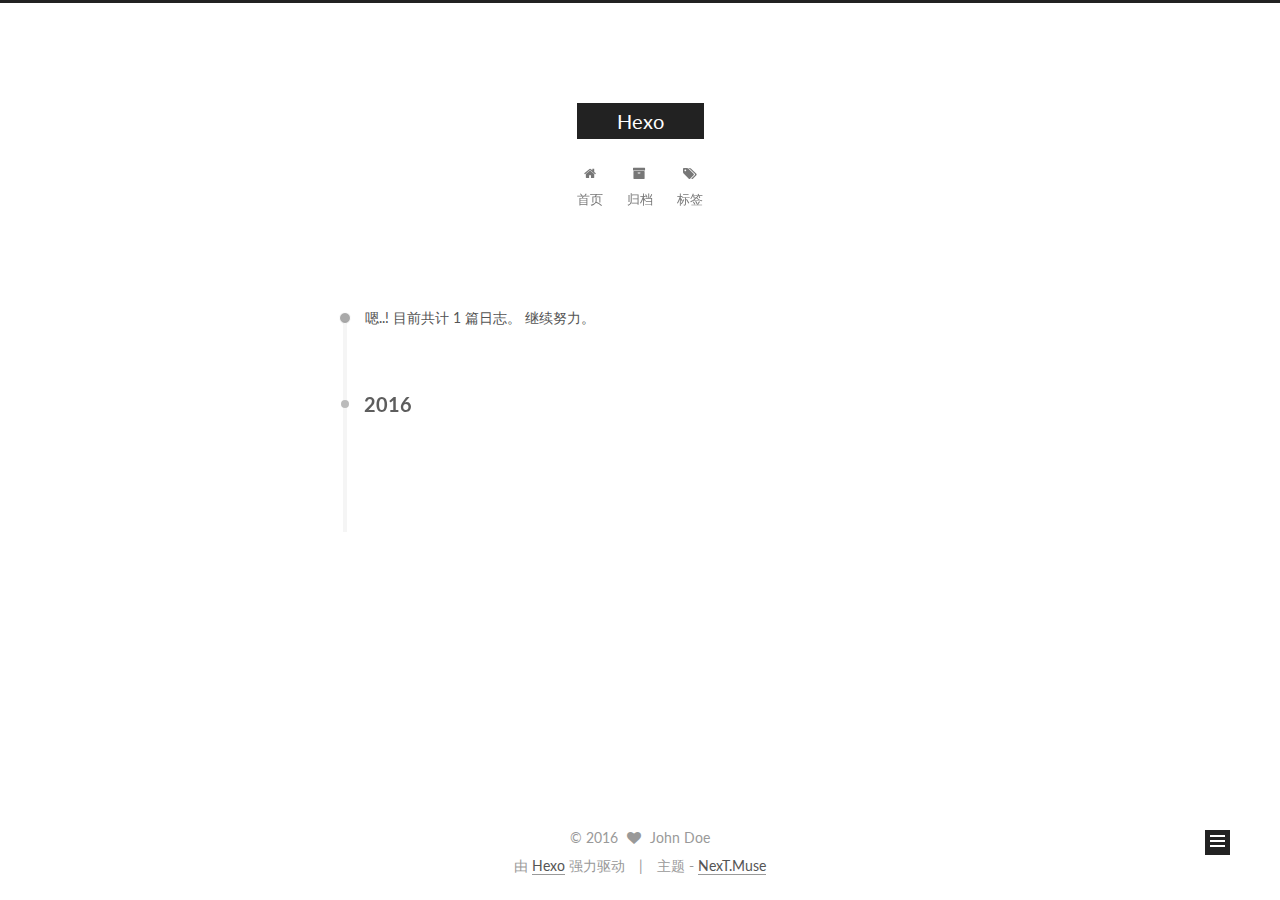
==== commit 4db8dc22: "Site updated: 2016-03-14 23:04:47" ====
--- a/archives/index.html
+++ b/archives/index.html
@@ -78,15 +78,15 @@
     motion: true,
     duoshuo: {
       userId: 0,
-      author: 'Author'
+      author: '博主'
     }
   };
 </script>
 
-  <title> Archiv | Hexo </title>
+  <title> 归档 | Hexo </title>
 </head>
 
-<body itemscope itemtype="http://schema.org/WebPage" lang="">
+<body itemscope itemtype="http://schema.org/WebPage" lang="zh-Hans">
 
   
 
@@ -141,7 +141,7 @@
             
               <i class="menu-item-icon fa fa-home fa-fw"></i> <br />
             
-            Startseite
+            首页
           </a>
         </li>
       
@@ -151,7 +151,7 @@
             
               <i class="menu-item-icon fa fa-archive fa-fw"></i> <br />
             
-            Archiv
+            归档
           </a>
         </li>
       
@@ -161,7 +161,7 @@
             
               <i class="menu-item-icon fa fa-tags fa-fw"></i> <br />
             
-            Tags
+            标签
           </a>
         </li>
       
@@ -191,7 +191,7 @@
       
         
       
-      Öhm..! Ein Artikel. Bleib dran.
+      嗯..! 目前共计 1 篇日志。 继续努力。
     </span>
 
     
@@ -281,7 +281,7 @@
           <div class="site-state-item site-state-posts">
             <a href="/archives">
               <span class="site-state-item-count">1</span>
-              <span class="site-state-item-name">Artikel</span>
+              <span class="site-state-item-name">日志</span>
             </a>
           </div>
 
@@ -330,11 +330,11 @@
 </div>
 
 <div class="powered-by">
-  Erstellt mit  <a class="theme-link" href="http://hexo.io">Hexo</a>
+  由 <a class="theme-link" href="http://hexo.io">Hexo</a> 强力驱动
 </div>
 
 <div class="theme-info">
-  Theme -
+  主题 -
   <a class="theme-link" href="https://github.com/iissnan/hexo-theme-next">
     NexT.Muse
   </a>
--- a/css/main.css
+++ b/css/main.css
@@ -1549,7 +1549,7 @@
   width: 4px;
   height: 4px;
   border-radius: 50%;
-  background: #a7d5ff;
+  background: #2566ff;
 }
 .links-of-blogroll {
   font-size: 13px;
